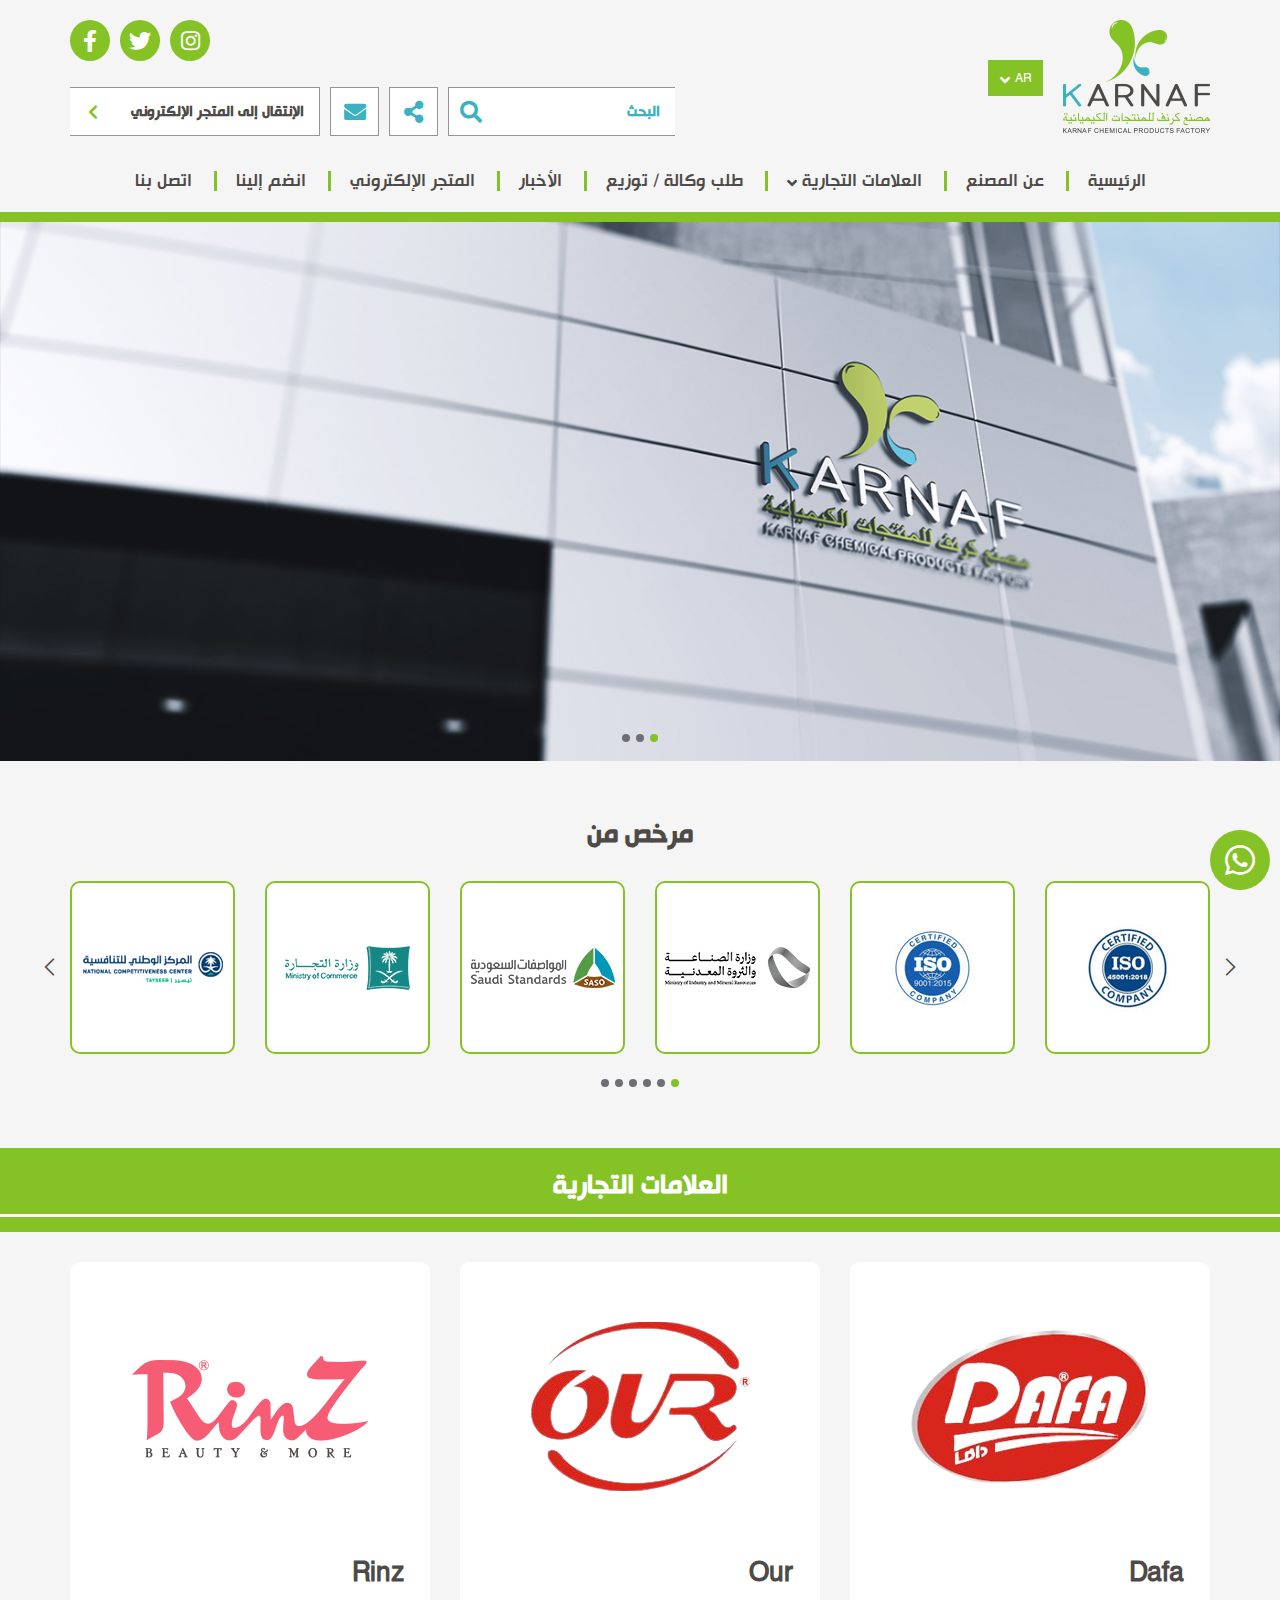
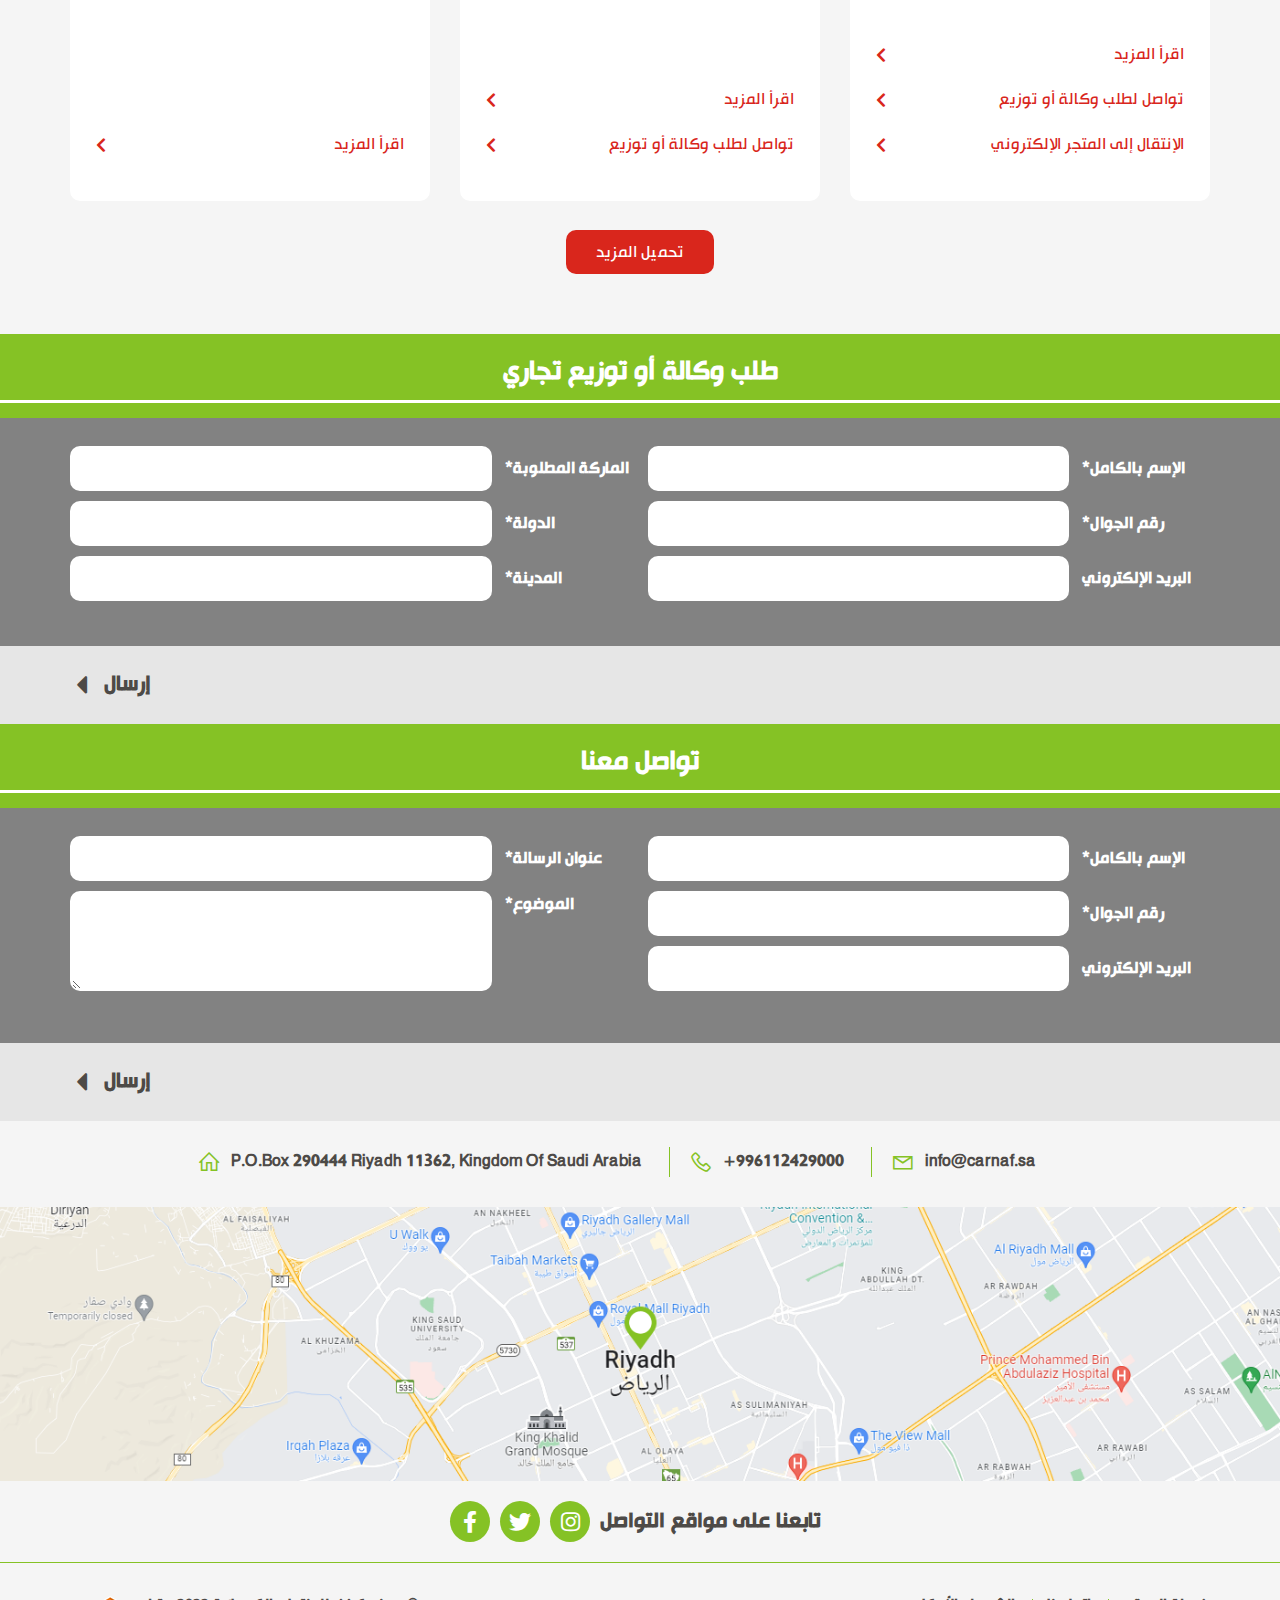
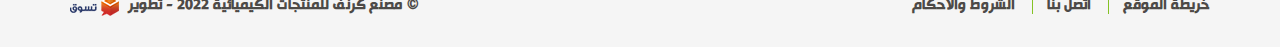
==== index.html @ 53a4bfe2 "edit" ====
<!DOCTYPE html>
<html lang="ar" dir="rtl">
  <head>
    <meta charset="utf-8" />
    <meta http-equiv="X-UA-Compatible" content="IE=edge" />
    <meta name="viewport" content="width=device-width, initial-scale=1" />
    <title>مصنع كرنف للمنتجات الكيميائية</title>
    <link rel="icon" href="images/fav.png" type="image/png" />
    <link rel="stylesheet" href="css/all.min.css" />
    <link rel="stylesheet" href="css/line-awesome.min.css" />
    <link rel="stylesheet" href="css/bootstrap.min.css" />
    <link rel="stylesheet" href="css/bootstrap-rtl.min.css" />
    <link rel="preconnect" href="https://fonts.googleapis.com">
    <link rel="preconnect" href="https://fonts.gstatic.com" crossorigin>
    <link rel="stylesheet" href="css/fontawesome.min.css" />
    <link rel="stylesheet" href="css/solid.css" />
    <link rel="stylesheet" href="css/fonts.css" />
    <link rel="stylesheet" href="css/animate.css" />
    <link rel="stylesheet" href="css/swiper.min.css" />
    <link rel="stylesheet" href="css/style.css" />
  </head>

  <body>
    <!-- preloader -->
    <div class="preloader">
      <div class="progress">
        <div class="progress-bar"></div>
      </div>
    </div>
    <!-- preloader -->
    <!-- whatsapp btn -->
    <button class="whats-btn"><i class="lab la-whatsapp"></i></button>
    <!-- whatsapp btn -->
    <!-- header section -->
    <header>
      <div class="top-header">
        <div class="container">
          <div class="nav-header">
            <div class="logo-lang-section">
              <figure class="img-logo">
                <a href="#"><img src="images/logo.png" class="img-fluid" /></a>
              </figure>
              <div class="lang-section">
                <div class="dropdown">
                  <div class="lang-word chevron-down">
                  
                    <span class="">ar</span>
                  </div>
                  <div class="dropdown-content">
                    <a class="cat-drop" href="index.html">العربيه</a>
                    <a class="cat-drop" href="index-en.html">English</a>
                  </div>
                </div>
              </div>
            </div>
           
            <div class="fixed-logo">
              <figure class="logo-sm">
                <a href="#"
                  ><img src="images/logo.png" class="img-fluid"
                /></a>
              </figure>
              <div class="lang-section">
                <div class="dropdown">
                  <div class="lang-word chevron-down">
                  
                    <span class="">ar</span>
                  </div>
                  <div class="dropdown-content">
                    <a class="cat-drop" href="index.html">العربيه</a>
                    <a class="cat-drop" href="index-en.html">English</a>
                  </div>
                </div>
              </div>
            </div>
          
            <div class="social-search-section">
              <ul class="social-list">
                <li><a href="#"><i class="fab fa-instagram"></i></a></li>
                <li><a href="#"><i class="fab fa-twitter"></i></a></li>
                <li><a href="#"><i class="fab fa-facebook-f"></i></a></li>
              </ul>
              <div class="search-baar">
                <div class="search-section ser-desktop" id="search-icon">
                  <form class="search-form">
                    <input
                      class="search-input"
                      type="text"
                      name=""
                      value=""
                      placeholder= "البحث"
                    />
                    <button class="search-button " >
                      <i class="fas fa-search"></i>
                    </button>
                   
                  </form>
                </div>
                <button class="share-btn">
                  <i class="fas fa-share-alt"></i>
                </button>

                <button class="share-btn">
                  <i class="fas fa-envelope"></i>
                </button>

                <button class="go-store-btn">
                  الإنتقال إلى المتجر الإلكتروني 
                  <i class="fas fa-chevron-left"></i>
                </button>
              </div>
            
            </div>
           
            <div class="navgition">
              <div class="nav-head">
                <div class="lang-section">
                  <div class="dropdown">
                    <div class="lang-word chevron-down">
                    
                      <span class="">ar</span>
                    </div>
                    <div class="dropdown-content">
                      <a class="cat-drop" href="index.html">العربيه</a>
                      <a class="cat-drop" href="index-en.html">English</a>
                    </div>
                  </div>
                </div>
              </div>
              <ul class="big-menu list-unstyled">
                <li>
                  <a href="#"> الرئيسية</a>
                </li>
               
                <li>
                  <a href="#"> عن المصنع</a>
                </li>
                <li class=" slide-menu">
                  
                    <a href="#" class="menu-name cat-anchor chevron-down">
                    العلامات التجارية
                    </a>
                 
                
                 
                    <ul class="cats-div cats-dispaly cats-display-2 list-unstyled">
                     
                      <li class="cat-li has-level-2  slide-menu-3">
                        <a href="#" class="slide-menu-2 cat-anchor fixall ">
                          <span>العناية بالمنزل 
                              <i class="fas fa-chevron-left"></i>
                            </span>
                        </a>

                        <ul class="cats-div  cats-dispaly-3   list-unstyled">
                     
                          <li class="cat-li has-level-2 ">
                            <a href="#" class="cat-anchor fixall">
                              <span>دافا
                                 
                                </span>
                            </a>
                            
                          </li>
                          <li class="cat-li has-level-2 ">
                            <a href="#" class="cat-anchor fixall">
                              <span> أور
                              
                              </span>
                            </a>
                          </li>
                        
                        </ul>





                      </li>
                      <li class="cat-li has-level-2  slide-menu-3">
                        <a href="#" class="slide-menu-2 cat-anchor fixall ">
                          <span>العناية بالجمال
                              <i class="fas fa-chevron-left"></i>
                            </span>
                        </a>

                        <ul class="cats-div  cats-dispaly-3   list-unstyled">
                     
                          <li class="cat-li has-level-2 ">
                            <a href="#" class="cat-anchor fixall">
                              <span>دافا
                                 
                                </span>
                            </a>
                            
                          </li>
                          <li class="cat-li has-level-2 ">
                            <a href="#" class="cat-anchor fixall">
                              <span> أور
                              
                              </span>
                            </a>
                          </li>
                        
                        </ul>





                      </li>
                    
                    </ul>
                 
                  <!-- slidedown-menu -->
                  <div class="cats-dispaly">
                    
                  </div>
                  <!-- slidedown-menu -->
                </li>
                <li>
                  <a href="#"> طلب وكالة / توزيع</a>
                </li>
                <li>
                  <a href="add-review.html"> الأخبار</a>
                </li>
                <li>
                  <a href="#"> المتجر الإلكتروني</a>
                </li>
                <li>
                  <a href="#"> انضم إلينا</a>
                </li>
                <li>
                  <a href="#"> اتصل بنا</a>
                </li>
              </ul>
            </div>
           
         
          <div class="show-icons">
            <a
            role="button"
            type="button"
            title=""
            class="add-to fixed-search"
          >
            <span class="open-search"> </span>
          </a>
           
           
            <a class="menu-bars fixall" id="menu-id" href="#!">
              <div class="hamburger-lines">
                <span class="line line1"></span>
                <span class="line line2"></span>
                <span class="line line3"></span>
              </div>
            </a>

          </div>
        </div>
     
      </div>
      <div class="overlay-box">
        <a role="button" type="button" title="" class="add-to fixed-search">
          <span class="open-search"></span>
        </a>
      </div>
      <div class="header-border">

      </div>
    </header>

    <!-- header section     -->
    <!-- main slider -->
    
    <main class="main-slider">
     
      <div class="swiper-cont">
        <div class="swiper-container">
          <div class="swiper-wrapper">
            <div class="swiper-slide">
              <div class="main">
              
                <figure class="pro-img">
                  <img src="images/main-slider/01.jpg" class="img-fluid" />
                </figure>
               
              </div>
            </div>
            <div class="swiper-slide">
              <div class="main">
                <figure class="pro-img">
                  <img src="images/main-slider/01.jpg" class="img-fluid" />
                </figure>
               
              </div>
            </div>
            <div class="swiper-slide">
              <div class="main">
                <figure class="pro-img">
                  <img src="images/main-slider/01.jpg" class="img-fluid" />
                </figure>
               
              </div>
            </div>
          </div>
          <div class="swiper-pagination"></div>
        </div>
        <div class="swiper-btn-prev swiper-btn">
          <i class="fas fa-chevron-right"></i>
        </div>
        <div class="swiper-btn-next swiper-btn">
          <i class="fas fa-chevron-left"></i>
        </div>
      </div>
    </main>
    <!-- main slider -->
    <!-- section licened -->
    <section class="licened-section">
      <div class="container">
        <div class="licened-cont wow fadeInDown" wow-data-delay="5s">
         
          <h2 class="about-us-head">
           مرخص من
              </h2>

              <div class="licened-slider">
                <div class="swiper-container">
                  <div class="swiper-wrapper">
                    <div class="swiper-slide">
                     <a href="#"> 
                      <div class="licened-block">
                        <figure class="services-figure">
                          <img
                            class="services-img"
                            alt="image1"
                            src="images/licened/01.png"
                            class="img-fluid"
                          />
                        </figure>
                       
                      </div>
                      </a>
                    </div>
                    <div class="swiper-slide">
                      <a href="#"> 
                        <div class="licened-block">
                          <figure class="services-figure">
                            <img
                              class="services-img"
                              alt="image1"
                              src="images/licened/02.png"
                              class="img-fluid"
                            />
                          </figure>
                         
                        </div>
                       </a>
                     </div>
                     <div class="swiper-slide">
                      <a href="#"> 
                        <div class="licened-block">
                          <figure class="services-figure">
                            <img
                              class="services-img"
                              alt="image1"
                              src="images/licened/03.png"
                              class="img-fluid"
                            />
                          </figure>
                         
                        </div>
                       </a>
                     </div>
                     <div class="swiper-slide">
                      <a href="#"> 
                        <div class="licened-block">
                          <figure class="services-figure">
                            <img
                              class="services-img"
                              alt="image1"
                              src="images/licened/04.png"
                              class="img-fluid"
                            />
                          </figure>
                         
                        </div>
                       </a>
                     </div>

                     <div class="swiper-slide">
                      <a href="#"> 
                        <div class="licened-block">
                          <figure class="services-figure">
                            <img
                              class="services-img"
                              alt="image1"
                              src="images/licened/05.png"
                              class="img-fluid"
                            />
                          </figure>
                         
                        </div>
                       </a>
                     </div>

                     <div class="swiper-slide">
                      <a href="#"> 
                        <div class="licened-block">
                          <figure class="services-figure">
                            <img
                              class="services-img"
                              alt="image1"
                              src="images/licened/06.png"
                              class="img-fluid"
                            />
                          </figure>
                         
                        </div>
                       </a>
                     </div>
                
      
                  </div>
                </div>
                <div class="swiper-pagination"></div>
                <div class="swiper-btn-prev swiper-btn">
                  <i class="las la-angle-right"></i>
                </div>
                <div class="swiper-btn-next swiper-btn">
                  <i class="las la-angle-left"></i>
                </div>
              </div>
          
         
   
         
        </div>
      </div>
    </section>
    <!-- section licened -->

    <!-- trade-mark section -->
    <div class="trade-mark-section">
      <div class="title-section">
        <h2>العلامات التجارية</h2>
      </div>
      <div class="trade-mark-cont">
        <div class="container">
          <div class="trade-blocks">
            <div class="trade-block">
              <a href="#">
                <div class="licened-block">
                  <figure class="services-figure">
                    <img
                      class="services-img"
                      alt="image1"
                      src="images/trade-mark/01.png"
                      class="img-fluid"
                    />
                  </figure>
                </div>
                <a href="#" class="trade-mark-title">dafa</a>
               <ul class="trade-mark-links">
                <li><a href="#">اقرأ المزيد  <i class="fas fa-chevron-left"></i></a></li>
                <li><a href="#">تواصل لطلب وكالة أو توزيع <i class="fas fa-chevron-left"></i></a></li>
                <li><a href="#">الإنتقال إلى المتجر الإلكتروني <i class="fas fa-chevron-left"></i></a></li>
               </ul>
              </a>
            </div>

            <div class="trade-block">
              <a href="#">
                <div class="licened-block">
                  <figure class="services-figure">
                    <img
                      class="services-img"
                      alt="image1"
                      src="images/trade-mark/02.png"
                      class="img-fluid"
                    />
                  </figure>
                </div>
                <a href="#" class="trade-mark-title">our</a>
               <ul class="trade-mark-links">
                <li><a href="#">اقرأ المزيد  <i class="fas fa-chevron-left"></i></a></li>
                <li><a href="#">تواصل لطلب وكالة أو توزيع <i class="fas fa-chevron-left"></i></a></li>
               
               </ul>
              </a>
            </div>

            <div class="trade-block">
              <a href="#">
                <div class="licened-block">
                  <figure class="services-figure">
                    <img
                      class="services-img"
                      alt="image1"
                      src="images/trade-mark/03.png"
                      class="img-fluid"
                    />
                  </figure>
                </div>
                <a href="#" class="trade-mark-title">rinz</a>
               <ul class="trade-mark-links">
                <li><a href="#">اقرأ المزيد  <i class="fas fa-chevron-left"></i></a></li>
              
               
               </ul>
              </a>
            </div>


          </div>
          <a href="#" class="load-btn">تحميل المزيد</a>
        </div>
       
      </div>
    </div>

    <!-- trade-mark section -->
    
    <!-- forms-section -->
    <div class="forms-section">
      <div class="title-section">
        <h2>طلب وكالة أو توزيع تجاري</h2>
      </div>
      <div class="form-content">
        <div class="container">
          <div class="form-grid">
            <form class="form">
              <div class="form-record clearfix">
                <div class="col-md-3 col-sm-12">
                  <label class="required">الإسم بالكامل</label>
                </div>
                <div class="col-md-9 col-sm-12">
                  <input type="text">
                </div>
               
               
              </div>
             
              <div class="form-record clearfix">
                <div class="col-md-3 col-sm-12">
                  <label class="required">رقم الجوال</label>
                </div>
                <div class="col-md-9 col-sm-12">
                  <input type="text">
                </div>
               
               
              </div>

              <div class="form-record clearfix">
                <div class="col-md-3 col-sm-12">
                  <label >البريد الإلكتروني</label>
                </div>
                <div class="col-md-9 col-sm-12">
                  <input type="email">
                </div>
               
               
              </div>

            </form>

            <form class="form">
              <div class="form-record clearfix">
                <div class="col-md-3 col-sm-12">
                  <label class="required">الماركة المطلوبة</label>
                </div>
                <div class="col-md-9 col-sm-12">
                  <input type="text">
                </div>
               
               
              </div>
             
              <div class="form-record clearfix">
                <div class="col-md-3 col-sm-12">
                  <label class="required">الدولة</label>
                </div>
                <div class="col-md-9 col-sm-12">
                  <input type="text">
                </div>
               
               
              </div>

              <div class="form-record clearfix">
                <div class="col-md-3 col-sm-12">
                  <label class="required">المدينة</label>
                </div>
                <div class="col-md-9 col-sm-12">
                  <input type="text">
                </div>
               
               
              </div>

            </form>

          </div>
        </div>

      </div>
      <div class="submit">
        <div class="container">
          <div class="submit-wrapper">
            <button class="submit-btn">إرسال <i class="fas fa-caret-left"></i></button>
          </div>
         
        </div>

      </div>

      <div class="title-section">
        <h2>تواصل معنا</h2>
      </div>

      <div class="form-content">
        <div class="container">
          <div class="form-grid">
            <form class="form">
              <div class="form-record clearfix">
                <div class="col-md-3 col-sm-12">
                  <label class="required">الإسم بالكامل</label>
                </div>
                <div class="col-md-9 col-sm-12">
                  <input type="text">
                </div>
               
               
              </div>
             
              <div class="form-record clearfix">
                <div class="col-md-3 col-sm-12">
                  <label class="required">رقم الجوال</label>
                </div>
                <div class="col-md-9 col-sm-12">
                  <input type="text">
                </div>
               
               
              </div>

              <div class="form-record clearfix">
                <div class="col-md-3 col-sm-12">
                  <label >البريد الإلكتروني</label>
                </div>
                <div class="col-md-9 col-sm-12">
                  <input type="email">
                </div>
               
               
              </div>

            </form>

            <form class="form">
              <div class="form-record clearfix">
                <div class="col-md-3 col-sm-12">
                  <label class="required">عنوان الرسالة</label>
                </div>
                <div class="col-md-9 col-sm-12">
                  <input type="text">
                </div>
               
               
              </div>
             
              <div class="form-record clearfix special-record">
                <div class="col-md-3 col-sm-12">
                  <label class="required">الموضوع</label>
                </div>
                <div class="col-md-9 col-sm-12">
                  <textarea></textarea>
                </div>
               
               
              </div>

             

            </form>

          </div>
        </div>

      </div>
      <div class="submit">
        <div class="container">
          <div class="submit-wrapper">
            <button class="submit-btn">إرسال <i class="fas fa-caret-left"></i></button>
          </div>
         
        </div>

      </div>
      
    </div>
   
    <!-- forms-section -->

    <!-- contact-section -->
   <div class="contact-section">
    <div class="container">
     <ul class="contact-list">
      <li><a href="#"><i class="las la-envelope"></i> info@carnaf.sa</a></li>
      <li><a href="#"><i class="las la-phone"></i>+996112429000</a></li>
<li class="home-icon"><i class="las la-home"></i> P.O.Box 290444 Riyadh 11362, Kingdom Of Saudi Arabia</li>
     </ul>
    </div>
   </div>
   <div class="map">
    <figure>
      <img src="images/map.png" alt="map">
    </figure>
   </div>
   <div class="social-div">
    <div class="container">
      <ul class="social-div-list social-list">
        <li>تابعنا على مواقع التواصل</li>
        <li><a href="#"><i class="fab fa-instagram"></i></a></li>
        <li><a href="#"><i class="fab fa-twitter"></i></a></li>
        <li><a href="#"><i class="fab fa-facebook-f"></i></a></li>
      </ul>
    </div>
   </div>
   
   
     <!-- contact-section -->

    

    <!-- footer section -->
   <footer>
    <div class="container">
      <div class="footer-content">
        <ul class="footer-links">
          <li><a href="#">خريطة الموقع</a></li>
          <li><a href="#">اتصل بنا</a></li>
          <li><a href="#">الشروط والأحكام</a></li>
        </ul>
        <span class="copyrights">© مصنع كرنف للمنتجات الكيميائية 2022 - تطوير <a href="#"><img src="images/tasawok-en.png"></a></span>
      </div>
    </div>
   </footer>
    <!-- footer section -->
    <!-- arrow to top -->
    <!-- <a class="arrow-top">
      <i class="las la-arrow-up"></i>
    </a> -->
    <!-- arrow to top -->
    <script src="js/jquery-3.4.1.min.js"></script>
    <script src="js/bootstrap.min.js"></script>
    <script src="js/wow.min.js"></script>
    <script src="js/swiper.min.js"></script>
    <script src="js/script.js"></script>
  </body>
</html>
---- css/line-awesome.min.css ----
.la,.lab,.lad,.lal,.lar,.las{-moz-osx-font-smoothing:grayscale;-webkit-font-smoothing:antialiased;display:inline-block;font-style:normal;font-variant:normal;text-rendering:auto;line-height:1}.la-lg{font-size:1.33333em;line-height:.75em;vertical-align:-.0667em}.la-xs{font-size:.75em}.la-sm{font-size:.875em}.la-1x{font-size:1em}.la-2x{font-size:2em}.la-3x{font-size:3em}.la-4x{font-size:4em}.la-5x{font-size:5em}.la-6x{font-size:6em}.la-7x{font-size:7em}.la-8x{font-size:8em}.la-9x{font-size:9em}.la-10x{font-size:10em}.la-fw{text-align:center;width:1.25em}.la-ul{list-style-type:none;margin-left:2.5em;padding-left:0}.la-ul>li{position:relative}.la-li{left:-2em;position:absolute;text-align:center;width:2em;line-height:inherit}.la-border{border:solid .08em #eee;border-radius:.1em;padding:.2em .25em .15em}.la-pull-left{float:left}.la-pull-right{float:right}.la.la-pull-left,.lab.la-pull-left,.lal.la-pull-left,.lar.la-pull-left,.las.la-pull-left{margin-right:.3em}.la.la-pull-right,.lab.la-pull-right,.lal.la-pull-right,.lar.la-pull-right,.las.la-pull-right{margin-left:.3em}.la-spin{-webkit-animation:la-spin 2s infinite linear;animation:la-spin 2s infinite linear}.la-pulse{-webkit-animation:la-spin 1s infinite steps(8);animation:la-spin 1s infinite steps(8)}@-webkit-keyframes la-spin{0%{-webkit-transform:rotate(0);transform:rotate(0)}100%{-webkit-transform:rotate(360deg);transform:rotate(360deg)}}@keyframes la-spin{0%{-webkit-transform:rotate(0);transform:rotate(0)}100%{-webkit-transform:rotate(360deg);transform:rotate(360deg)}}.la-rotate-90{-webkit-transform:rotate(90deg);transform:rotate(90deg)}.la-rotate-180{-webkit-transform:rotate(180deg);transform:rotate(180deg)}.la-rotate-270{-webkit-transform:rotate(270deg);transform:rotate(270deg)}.la-flip-horizontal{-webkit-transform:scale(-1,1);transform:scale(-1,1)}.la-flip-vertical{-webkit-transform:scale(1,-1);transform:scale(1,-1)}.la-flip-both,.la-flip-horizontal.la-flip-vertical{-webkit-transform:scale(-1,-1);transform:scale(-1,-1)}:root .la-flip-both,:root .la-flip-horizontal,:root .la-flip-vertical,:root .la-rotate-180,:root .la-rotate-270,:root .la-rotate-90{-webkit-filter:none;filter:none}.la-stack{display:inline-block;height:2em;line-height:2em;position:relative;vertical-align:middle;width:2.5em}.la-stack-1x,.la-stack-2x{left:0;position:absolute;text-align:center;width:100%}.la-stack-1x{line-height:inherit}.la-stack-2x{font-size:2em}.la-inverse{color:#fff}.la-500px:before{content:"\f26e"}.la-accessible-icon:before{content:"\f368"}.la-accusoft:before{content:"\f369"}.la-acquisitions-incorporated:before{content:"\f6af"}.la-ad:before{content:"\f641"}.la-address-book:before{content:"\f2b9"}.la-address-card:before{content:"\f2bb"}.la-adjust:before{content:"\f042"}.la-adn:before{content:"\f170"}.la-adobe:before{content:"\f778"}.la-adversal:before{content:"\f36a"}.la-affiliatetheme:before{content:"\f36b"}.la-air-freshener:before{content:"\f5d0"}.la-airbnb:before{content:"\f834"}.la-algolia:before{content:"\f36c"}.la-align-center:before{content:"\f037"}.la-align-justify:before{content:"\f039"}.la-align-left:before{content:"\f036"}.la-align-right:before{content:"\f038"}.la-alipay:before{content:"\f642"}.la-allergies:before{content:"\f461"}.la-amazon:before{content:"\f270"}.la-amazon-pay:before{content:"\f42c"}.la-ambulance:before{content:"\f0f9"}.la-american-sign-language-interpreting:before{content:"\f2a3"}.la-amilia:before{content:"\f36d"}.la-anchor:before{content:"\f13d"}.la-android:before{content:"\f17b"}.la-angellist:before{content:"\f209"}.la-angle-double-down:before{content:"\f103"}.la-angle-double-left:before{content:"\f100"}.la-angle-double-right:before{content:"\f101"}.la-angle-double-up:before{content:"\f102"}.la-angle-down:before{content:"\f107"}.la-angle-left:before{content:"\f104"}.la-angle-right:before{content:"\f105"}.la-angle-up:before{content:"\f106"}.la-angry:before{content:"\f556"}.la-angrycreative:before{content:"\f36e"}.la-angular:before{content:"\f420"}.la-ankh:before{content:"\f644"}.la-app-store:before{content:"\f36f"}.la-app-store-ios:before{content:"\f370"}.la-apper:before{content:"\f371"}.la-apple:before{content:"\f179"}.la-apple-alt:before{content:"\f5d1"}.la-apple-pay:before{content:"\f415"}.la-archive:before{content:"\f187"}.la-archway:before{content:"\f557"}.la-arrow-alt-circle-down:before{content:"\f358"}.la-arrow-alt-circle-left:before{content:"\f359"}.la-arrow-alt-circle-right:before{content:"\f35a"}.la-arrow-alt-circle-up:before{content:"\f35b"}.la-arrow-circle-down:before{content:"\f0ab"}.la-arrow-circle-left:before{content:"\f0a8"}.la-arrow-circle-right:before{content:"\f0a9"}.la-arrow-circle-up:before{content:"\f0aa"}.la-arrow-down:before{content:"\f063"}.la-arrow-left:before{content:"\f060"}.la-arrow-right:before{content:"\f061"}.la-arrow-up:before{content:"\f062"}.la-arrows-alt:before{content:"\f0b2"}.la-arrows-alt-h:before{content:"\f337"}.la-arrows-alt-v:before{content:"\f338"}.la-artstation:before{content:"\f77a"}.la-assistive-listening-systems:before{content:"\f2a2"}.la-asterisk:before{content:"\f069"}.la-asymmetrik:before{content:"\f372"}.la-at:before{content:"\f1fa"}.la-atlas:before{content:"\f558"}.la-atlassian:before{content:"\f77b"}.la-atom:before{content:"\f5d2"}.la-audible:before{content:"\f373"}.la-audio-description:before{content:"\f29e"}.la-autoprefixer:before{content:"\f41c"}.la-avianex:before{content:"\f374"}.la-aviato:before{content:"\f421"}.la-award:before{content:"\f559"}.la-aws:before{content:"\f375"}.la-baby:before{content:"\f77c"}.la-baby-carriage:before{content:"\f77d"}.la-backspace:before{content:"\f55a"}.la-backward:before{content:"\f04a"}.la-bacon:before{content:"\f7e5"}.la-balance-scale:before{content:"\f24e"}.la-balance-scale-left:before{content:"\f515"}.la-balance-scale-right:before{content:"\f516"}.la-ban:before{content:"\f05e"}.la-band-aid:before{content:"\f462"}.la-bandcamp:before{content:"\f2d5"}.la-barcode:before{content:"\f02a"}.la-bars:before{content:"\f0c9"}.la-baseball-ball:before{content:"\f433"}.la-basketball-ball:before{content:"\f434"}.la-bath:before{content:"\f2cd"}.la-battery-empty:before{content:"\f244"}.la-battery-full:before{content:"\f240"}.la-battery-half:before{content:"\f242"}.la-battery-quarter:before{content:"\f243"}.la-battery-three-quarters:before{content:"\f241"}.la-battle-net:before{content:"\f835"}.la-bed:before{content:"\f236"}.la-beer:before{content:"\f0fc"}.la-behance:before{content:"\f1b4"}.la-behance-square:before{content:"\f1b5"}.la-bell:before{content:"\f0f3"}.la-bell-slash:before{content:"\f1f6"}.la-bezier-curve:before{content:"\f55b"}.la-bible:before{content:"\f647"}.la-bicycle:before{content:"\f206"}.la-biking:before{content:"\f84a"}.la-bimobject:before{content:"\f378"}.la-binoculars:before{content:"\f1e5"}.la-biohazard:before{content:"\f780"}.la-birthday-cake:before{content:"\f1fd"}.la-bitbucket:before{content:"\f171"}.la-bitcoin:before{content:"\f379"}.la-bity:before{content:"\f37a"}.la-black-tie:before{content:"\f27e"}.la-blackberry:before{content:"\f37b"}.la-blender:before{content:"\f517"}.la-blender-phone:before{content:"\f6b6"}.la-blind:before{content:"\f29d"}.la-blog:before{content:"\f781"}.la-blogger:before{content:"\f37c"}.la-blogger-b:before{content:"\f37d"}.la-bluetooth:before{content:"\f293"}.la-bluetooth-b:before{content:"\f294"}.la-bold:before{content:"\f032"}.la-bolt:before{content:"\f0e7"}.la-bomb:before{content:"\f1e2"}.la-bone:before{content:"\f5d7"}.la-bong:before{content:"\f55c"}.la-book:before{content:"\f02d"}.la-book-dead:before{content:"\f6b7"}.la-book-medical:before{content:"\f7e6"}.la-book-open:before{content:"\f518"}.la-book-reader:before{content:"\f5da"}.la-bookmark:before{content:"\f02e"}.la-bootstrap:before{content:"\f836"}.la-border-all:before{content:"\f84c"}.la-border-none:before{content:"\f850"}.la-border-style:before{content:"\f853"}.la-bowling-ball:before{content:"\f436"}.la-box:before{content:"\f466"}.la-box-open:before{content:"\f49e"}.la-boxes:before{content:"\f468"}.la-braille:before{content:"\f2a1"}.la-brain:before{content:"\f5dc"}.la-bread-slice:before{content:"\f7ec"}.la-briefcase:before{content:"\f0b1"}.la-briefcase-medical:before{content:"\f469"}.la-broadcast-tower:before{content:"\f519"}.la-broom:before{content:"\f51a"}.la-brush:before{content:"\f55d"}.la-btc:before{content:"\f15a"}.la-buffer:before{content:"\f837"}.la-bug:before{content:"\f188"}.la-building:before{content:"\f1ad"}.la-bullhorn:before{content:"\f0a1"}.la-bullseye:before{content:"\f140"}.la-burn:before{content:"\f46a"}.la-buromobelexperte:before{content:"\f37f"}.la-bus:before{content:"\f207"}.la-bus-alt:before{content:"\f55e"}.la-business-time:before{content:"\f64a"}.la-buy-n-large:before{content:"\f8a6"}.la-buysellads:before{content:"\f20d"}.la-calculator:before{content:"\f1ec"}.la-calendar:before{content:"\f133"}.la-calendar-alt:before{content:"\f073"}.la-calendar-check:before{content:"\f274"}.la-calendar-day:before{content:"\f783"}.la-calendar-minus:before{content:"\f272"}.la-calendar-plus:before{content:"\f271"}.la-calendar-times:before{content:"\f273"}.la-calendar-week:before{content:"\f784"}.la-camera:before{content:"\f030"}.la-camera-retro:before{content:"\f083"}.la-campground:before{content:"\f6bb"}.la-canadian-maple-leaf:before{content:"\f785"}.la-candy-cane:before{content:"\f786"}.la-cannabis:before{content:"\f55f"}.la-capsules:before{content:"\f46b"}.la-car:before{content:"\f1b9"}.la-car-alt:before{content:"\f5de"}.la-car-battery:before{content:"\f5df"}.la-car-crash:before{content:"\f5e1"}.la-car-side:before{content:"\f5e4"}.la-caret-down:before{content:"\f0d7"}.la-caret-left:before{content:"\f0d9"}.la-caret-right:before{content:"\f0da"}.la-caret-square-down:before{content:"\f150"}.la-caret-square-left:before{content:"\f191"}.la-caret-square-right:before{content:"\f152"}.la-caret-square-up:before{content:"\f151"}.la-caret-up:before{content:"\f0d8"}.la-carrot:before{content:"\f787"}.la-cart-arrow-down:before{content:"\f218"}.la-cart-plus:before{content:"\f217"}.la-cash-register:before{content:"\f788"}.la-cat:before{content:"\f6be"}.la-cc-amazon-pay:before{content:"\f42d"}.la-cc-amex:before{content:"\f1f3"}.la-cc-apple-pay:before{content:"\f416"}.la-cc-diners-club:before{content:"\f24c"}.la-cc-discover:before{content:"\f1f2"}.la-cc-jcb:before{content:"\f24b"}.la-cc-mastercard:before{content:"\f1f1"}.la-cc-paypal:before{content:"\f1f4"}.la-cc-stripe:before{content:"\f1f5"}.la-cc-visa:before{content:"\f1f0"}.la-centercode:before{content:"\f380"}.la-centos:before{content:"\f789"}.la-certificate:before{content:"\f0a3"}.la-chair:before{content:"\f6c0"}.la-chalkboard:before{content:"\f51b"}.la-chalkboard-teacher:before{content:"\f51c"}.la-charging-station:before{content:"\f5e7"}.la-chart-area:before{content:"\f1fe"}.la-chart-bar:before{content:"\f080"}.la-chart-line:before{content:"\f201"}.la-chart-pie:before{content:"\f200"}.la-check:before{content:"\f00c"}.la-check-circle:before{content:"\f058"}.la-check-double:before{content:"\f560"}.la-check-square:before{content:"\f14a"}.la-cheese:before{content:"\f7ef"}.la-chess:before{content:"\f439"}.la-chess-bishop:before{content:"\f43a"}.la-chess-board:before{content:"\f43c"}.la-chess-king:before{content:"\f43f"}.la-chess-knight:before{content:"\f441"}.la-chess-pawn:before{content:"\f443"}.la-chess-queen:before{content:"\f445"}.la-chess-rook:before{content:"\f447"}.la-chevron-circle-down:before{content:"\f13a"}.la-chevron-circle-left:before{content:"\f137"}.la-chevron-circle-right:before{content:"\f138"}.la-chevron-circle-up:before{content:"\f139"}.la-chevron-down:before{content:"\f078"}.la-chevron-left:before{content:"\f053"}.la-chevron-right:before{content:"\f054"}.la-chevron-up:before{content:"\f077"}.la-child:before{content:"\f1ae"}.la-chrome:before{content:"\f268"}.la-chromecast:before{content:"\f838"}.la-church:before{content:"\f51d"}.la-circle:before{content:"\f111"}.la-circle-notch:before{content:"\f1ce"}.la-city:before{content:"\f64f"}.la-clinic-medical:before{content:"\f7f2"}.la-clipboard:before{content:"\f328"}.la-clipboard-check:before{content:"\f46c"}.la-clipboard-list:before{content:"\f46d"}.la-clock:before{content:"\f017"}.la-clone:before{content:"\f24d"}.la-closed-captioning:before{content:"\f20a"}.la-cloud:before{content:"\f0c2"}.la-cloud-download-alt:before{content:"\f381"}.la-cloud-meatball:before{content:"\f73b"}.la-cloud-moon:before{content:"\f6c3"}.la-cloud-moon-rain:before{content:"\f73c"}.la-cloud-rain:before{content:"\f73d"}.la-cloud-showers-heavy:before{content:"\f740"}.la-cloud-sun:before{content:"\f6c4"}.la-cloud-sun-rain:before{content:"\f743"}.la-cloud-upload-alt:before{content:"\f382"}.la-cloudscale:before{content:"\f383"}.la-cloudsmith:before{content:"\f384"}.la-cloudversify:before{content:"\f385"}.la-cocktail:before{content:"\f561"}.la-code:before{content:"\f121"}.la-code-branch:before{content:"\f126"}.la-codepen:before{content:"\f1cb"}.la-codiepie:before{content:"\f284"}.la-coffee:before{content:"\f0f4"}.la-cog:before{content:"\f013"}.la-cogs:before{content:"\f085"}.la-coins:before{content:"\f51e"}.la-columns:before{content:"\f0db"}.la-comment:before{content:"\f075"}.la-comment-alt:before{content:"\f27a"}.la-comment-dollar:before{content:"\f651"}.la-comment-dots:before{content:"\f4ad"}.la-comment-medical:before{content:"\f7f5"}.la-comment-slash:before{content:"\f4b3"}.la-comments:before{content:"\f086"}.la-comments-dollar:before{content:"\f653"}.la-compact-disc:before{content:"\f51f"}.la-compass:before{content:"\f14e"}.la-compress:before{content:"\f066"}.la-compress-arrows-alt:before{content:"\f78c"}.la-concierge-bell:before{content:"\f562"}.la-confluence:before{content:"\f78d"}.la-connectdevelop:before{content:"\f20e"}.la-contao:before{content:"\f26d"}.la-cookie:before{content:"\f563"}.la-cookie-bite:before{content:"\f564"}.la-copy:before{content:"\f0c5"}.la-copyright:before{content:"\f1f9"}.la-cotton-bureau:before{content:"\f89e"}.la-couch:before{content:"\f4b8"}.la-cpanel:before{content:"\f388"}.la-creative-commons:before{content:"\f25e"}.la-creative-commons-by:before{content:"\f4e7"}.la-creative-commons-nc:before{content:"\f4e8"}.la-creative-commons-nc-eu:before{content:"\f4e9"}.la-creative-commons-nc-jp:before{content:"\f4ea"}.la-creative-commons-nd:before{content:"\f4eb"}.la-creative-commons-pd:before{content:"\f4ec"}.la-creative-commons-pd-alt:before{content:"\f4ed"}.la-creative-commons-remix:before{content:"\f4ee"}.la-creative-commons-sa:before{content:"\f4ef"}.la-creative-commons-sampling:before{content:"\f4f0"}.la-creative-commons-sampling-plus:before{content:"\f4f1"}.la-creative-commons-share:before{content:"\f4f2"}.la-creative-commons-zero:before{content:"\f4f3"}.la-credit-card:before{content:"\f09d"}.la-critical-role:before{content:"\f6c9"}.la-crop:before{content:"\f125"}.la-crop-alt:before{content:"\f565"}.la-cross:before{content:"\f654"}.la-crosshairs:before{content:"\f05b"}.la-crow:before{content:"\f520"}.la-crown:before{content:"\f521"}.la-crutch:before{content:"\f7f7"}.la-css3:before{content:"\f13c"}.la-css3-alt:before{content:"\f38b"}.la-cube:before{content:"\f1b2"}.la-cubes:before{content:"\f1b3"}.la-cut:before{content:"\f0c4"}.la-cuttlefish:before{content:"\f38c"}.la-d-and-d:before{content:"\f38d"}.la-d-and-d-beyond:before{content:"\f6ca"}.la-dashcube:before{content:"\f210"}.la-database:before{content:"\f1c0"}.la-deaf:before{content:"\f2a4"}.la-delicious:before{content:"\f1a5"}.la-democrat:before{content:"\f747"}.la-deploydog:before{content:"\f38e"}.la-deskpro:before{content:"\f38f"}.la-desktop:before{content:"\f108"}.la-dev:before{content:"\f6cc"}.la-deviantart:before{content:"\f1bd"}.la-dharmachakra:before{content:"\f655"}.la-dhl:before{content:"\f790"}.la-diagnoses:before{content:"\f470"}.la-diaspora:before{content:"\f791"}.la-dice:before{content:"\f522"}.la-dice-d20:before{content:"\f6cf"}.la-dice-d6:before{content:"\f6d1"}.la-dice-five:before{content:"\f523"}.la-dice-four:before{content:"\f524"}.la-dice-one:before{content:"\f525"}.la-dice-six:before{content:"\f526"}.la-dice-three:before{content:"\f527"}.la-dice-two:before{content:"\f528"}.la-digg:before{content:"\f1a6"}.la-digital-ocean:before{content:"\f391"}.la-digital-tachograph:before{content:"\f566"}.la-directions:before{content:"\f5eb"}.la-discord:before{content:"\f392"}.la-discourse:before{content:"\f393"}.la-divide:before{content:"\f529"}.la-dizzy:before{content:"\f567"}.la-dna:before{content:"\f471"}.la-dochub:before{content:"\f394"}.la-docker:before{content:"\f395"}.la-dog:before{content:"\f6d3"}.la-dollar-sign:before{content:"\f155"}.la-dolly:before{content:"\f472"}.la-dolly-flatbed:before{content:"\f474"}.la-donate:before{content:"\f4b9"}.la-door-closed:before{content:"\f52a"}.la-door-open:before{content:"\f52b"}.la-dot-circle:before{content:"\f192"}.la-dove:before{content:"\f4ba"}.la-download:before{content:"\f019"}.la-draft2digital:before{content:"\f396"}.la-drafting-compass:before{content:"\f568"}.la-dragon:before{content:"\f6d5"}.la-draw-polygon:before{content:"\f5ee"}.la-dribbble:before{content:"\f17d"}.la-dribbble-square:before{content:"\f397"}.la-dropbox:before{content:"\f16b"}.la-drum:before{content:"\f569"}.la-drum-steelpan:before{content:"\f56a"}.la-drumstick-bite:before{content:"\f6d7"}.la-drupal:before{content:"\f1a9"}.la-dumbbell:before{content:"\f44b"}.la-dumpster:before{content:"\f793"}.la-dumpster-fire:before{content:"\f794"}.la-dungeon:before{content:"\f6d9"}.la-dyalog:before{content:"\f399"}.la-earlybirds:before{content:"\f39a"}.la-ebay:before{content:"\f4f4"}.la-edge:before{content:"\f282"}.la-edit:before{content:"\f044"}.la-egg:before{content:"\f7fb"}.la-eject:before{content:"\f052"}.la-elementor:before{content:"\f430"}.la-ellipsis-h:before{content:"\f141"}.la-ellipsis-v:before{content:"\f142"}.la-ello:before{content:"\f5f1"}.la-ember:before{content:"\f423"}.la-empire:before{content:"\f1d1"}.la-envelope:before{content:"\f0e0"}.la-envelope-open:before{content:"\f2b6"}.la-envelope-open-text:before{content:"\f658"}.la-envelope-square:before{content:"\f199"}.la-envira:before{content:"\f299"}.la-equals:before{content:"\f52c"}.la-eraser:before{content:"\f12d"}.la-erlang:before{content:"\f39d"}.la-ethereum:before{content:"\f42e"}.la-ethernet:before{content:"\f796"}.la-etsy:before{content:"\f2d7"}.la-euro-sign:before{content:"\f153"}.la-evernote:before{content:"\f839"}.la-exchange-alt:before{content:"\f362"}.la-exclamation:before{content:"\f12a"}.la-exclamation-circle:before{content:"\f06a"}.la-exclamation-triangle:before{content:"\f071"}.la-expand:before{content:"\f065"}.la-expand-arrows-alt:before{content:"\f31e"}.la-expeditedssl:before{content:"\f23e"}.la-external-link-alt:before{content:"\f35d"}.la-external-link-square-alt:before{content:"\f360"}.la-eye:before{content:"\f06e"}.la-eye-dropper:before{content:"\f1fb"}.la-eye-slash:before{content:"\f070"}.la-facebook:before{content:"\f09a"}.la-facebook-f:before{content:"\f39e"}.la-facebook-messenger:before{content:"\f39f"}.la-facebook-square:before{content:"\f082"}.la-fan:before{content:"\f863"}.la-fantasy-flight-games:before{content:"\f6dc"}.la-fast-backward:before{content:"\f049"}.la-fast-forward:before{content:"\f050"}.la-fax:before{content:"\f1ac"}.la-feather:before{content:"\f52d"}.la-feather-alt:before{content:"\f56b"}.la-fedex:before{content:"\f797"}.la-fedora:before{content:"\f798"}.la-female:before{content:"\f182"}.la-fighter-jet:before{content:"\f0fb"}.la-figma:before{content:"\f799"}.la-file:before{content:"\f15b"}.la-file-alt:before{content:"\f15c"}.la-file-archive:before{content:"\f1c6"}.la-file-audio:before{content:"\f1c7"}.la-file-code:before{content:"\f1c9"}.la-file-contract:before{content:"\f56c"}.la-file-csv:before{content:"\f6dd"}.la-file-download:before{content:"\f56d"}.la-file-excel:before{content:"\f1c3"}.la-file-export:before{content:"\f56e"}.la-file-image:before{content:"\f1c5"}.la-file-import:before{content:"\f56f"}.la-file-invoice:before{content:"\f570"}.la-file-invoice-dollar:before{content:"\f571"}.la-file-medical:before{content:"\f477"}.la-file-medical-alt:before{content:"\f478"}.la-file-pdf:before{content:"\f1c1"}.la-file-powerpoint:before{content:"\f1c4"}.la-file-prescription:before{content:"\f572"}.la-file-signature:before{content:"\f573"}.la-file-upload:before{content:"\f574"}.la-file-video:before{content:"\f1c8"}.la-file-word:before{content:"\f1c2"}.la-fill:before{content:"\f575"}.la-fill-drip:before{content:"\f576"}.la-film:before{content:"\f008"}.la-filter:before{content:"\f0b0"}.la-fingerprint:before{content:"\f577"}.la-fire:before{content:"\f06d"}.la-fire-alt:before{content:"\f7e4"}.la-fire-extinguisher:before{content:"\f134"}.la-firefox:before{content:"\f269"}.la-first-aid:before{content:"\f479"}.la-first-order:before{content:"\f2b0"}.la-first-order-alt:before{content:"\f50a"}.la-firstdraft:before{content:"\f3a1"}.la-fish:before{content:"\f578"}.la-fist-raised:before{content:"\f6de"}.la-flag:before{content:"\f024"}.la-flag-checkered:before{content:"\f11e"}.la-flag-usa:before{content:"\f74d"}.la-flask:before{content:"\f0c3"}.la-flickr:before{content:"\f16e"}.la-flipboard:before{content:"\f44d"}.la-flushed:before{content:"\f579"}.la-fly:before{content:"\f417"}.la-folder:before{content:"\f07b"}.la-folder-minus:before{content:"\f65d"}.la-folder-open:before{content:"\f07c"}.la-folder-plus:before{content:"\f65e"}.la-font:before{content:"\f031"}.la-font-awesome:before{content:"\f2b4"}.la-font-awesome-alt:before{content:"\f35c"}.la-font-awesome-flag:before{content:"\f425"}.la-font-awesome-logo-full:before{content:"\f4e6"}.la-fonticons:before{content:"\f280"}.la-fonticons-fi:before{content:"\f3a2"}.la-football-ball:before{content:"\f44e"}.la-fort-awesome:before{content:"\f286"}.la-fort-awesome-alt:before{content:"\f3a3"}.la-forumbee:before{content:"\f211"}.la-forward:before{content:"\f04e"}.la-foursquare:before{content:"\f180"}.la-free-code-camp:before{content:"\f2c5"}.la-freebsd:before{content:"\f3a4"}.la-frog:before{content:"\f52e"}.la-frown:before{content:"\f119"}.la-frown-open:before{content:"\f57a"}.la-fulcrum:before{content:"\f50b"}.la-funnel-dollar:before{content:"\f662"}.la-futbol:before{content:"\f1e3"}.la-galactic-republic:before{content:"\f50c"}.la-galactic-senate:before{content:"\f50d"}.la-gamepad:before{content:"\f11b"}.la-gas-pump:before{content:"\f52f"}.la-gavel:before{content:"\f0e3"}.la-gem:before{content:"\f3a5"}.la-genderless:before{content:"\f22d"}.la-get-pocket:before{content:"\f265"}.la-gg:before{content:"\f260"}.la-gg-circle:before{content:"\f261"}.la-ghost:before{content:"\f6e2"}.la-gift:before{content:"\f06b"}.la-gifts:before{content:"\f79c"}.la-git:before{content:"\f1d3"}.la-git-alt:before{content:"\f841"}.la-git-square:before{content:"\f1d2"}.la-github:before{content:"\f09b"}.la-github-alt:before{content:"\f113"}.la-github-square:before{content:"\f092"}.la-gitkraken:before{content:"\f3a6"}.la-gitlab:before{content:"\f296"}.la-gitter:before{content:"\f426"}.la-glass-cheers:before{content:"\f79f"}.la-glass-martini:before{content:"\f000"}.la-glass-martini-alt:before{content:"\f57b"}.la-glass-whiskey:before{content:"\f7a0"}.la-glasses:before{content:"\f530"}.la-glide:before{content:"\f2a5"}.la-glide-g:before{content:"\f2a6"}.la-globe:before{content:"\f0ac"}.la-globe-africa:before{content:"\f57c"}.la-globe-americas:before{content:"\f57d"}.la-globe-asia:before{content:"\f57e"}.la-globe-europe:before{content:"\f7a2"}.la-gofore:before{content:"\f3a7"}.la-golf-ball:before{content:"\f450"}.la-goodreads:before{content:"\f3a8"}.la-goodreads-g:before{content:"\f3a9"}.la-google:before{content:"\f1a0"}.la-google-drive:before{content:"\f3aa"}.la-google-play:before{content:"\f3ab"}.la-google-plus:before{content:"\f2b3"}.la-google-plus-g:before{content:"\f0d5"}.la-google-plus-square:before{content:"\f0d4"}.la-google-wallet:before{content:"\f1ee"}.la-gopuram:before{content:"\f664"}.la-graduation-cap:before{content:"\f19d"}.la-gratipay:before{content:"\f184"}.la-grav:before{content:"\f2d6"}.la-greater-than:before{content:"\f531"}.la-greater-than-equal:before{content:"\f532"}.la-grimace:before{content:"\f57f"}.la-grin:before{content:"\f580"}.la-grin-alt:before{content:"\f581"}.la-grin-beam:before{content:"\f582"}.la-grin-beam-sweat:before{content:"\f583"}.la-grin-hearts:before{content:"\f584"}.la-grin-squint:before{content:"\f585"}.la-grin-squint-tears:before{content:"\f586"}.la-grin-stars:before{content:"\f587"}.la-grin-tears:before{content:"\f588"}.la-grin-tongue:before{content:"\f589"}.la-grin-tongue-squint:before{content:"\f58a"}.la-grin-tongue-wink:before{content:"\f58b"}.la-grin-wink:before{content:"\f58c"}.la-grip-horizontal:before{content:"\f58d"}.la-grip-lines:before{content:"\f7a4"}.la-grip-lines-vertical:before{content:"\f7a5"}.la-grip-vertical:before{content:"\f58e"}.la-gripfire:before{content:"\f3ac"}.la-grunt:before{content:"\f3ad"}.la-guitar:before{content:"\f7a6"}.la-gulp:before{content:"\f3ae"}.la-h-square:before{content:"\f0fd"}.la-hacker-news:before{content:"\f1d4"}.la-hacker-news-square:before{content:"\f3af"}.la-hackerrank:before{content:"\f5f7"}.la-hamburger:before{content:"\f805"}.la-hammer:before{content:"\f6e3"}.la-hamsa:before{content:"\f665"}.la-hand-holding:before{content:"\f4bd"}.la-hand-holding-heart:before{content:"\f4be"}.la-hand-holding-usd:before{content:"\f4c0"}.la-hand-lizard:before{content:"\f258"}.la-hand-middle-finger:before{content:"\f806"}.la-hand-paper:before{content:"\f256"}.la-hand-peace:before{content:"\f25b"}.la-hand-point-down:before{content:"\f0a7"}.la-hand-point-left:before{content:"\f0a5"}.la-hand-point-right:before{content:"\f0a4"}.la-hand-point-up:before{content:"\f0a6"}.la-hand-pointer:before{content:"\f25a"}.la-hand-rock:before{content:"\f255"}.la-hand-scissors:before{content:"\f257"}.la-hand-spock:before{content:"\f259"}.la-hands:before{content:"\f4c2"}.la-hands-helping:before{content:"\f4c4"}.la-handshake:before{content:"\f2b5"}.la-hanukiah:before{content:"\f6e6"}.la-hard-hat:before{content:"\f807"}.la-hashtag:before{content:"\f292"}.la-hat-cowboy:before{content:"\f8c0"}.la-hat-cowboy-side:before{content:"\f8c1"}.la-hat-wizard:before{content:"\f6e8"}.la-haykal:before{content:"\f666"}.la-hdd:before{content:"\f0a0"}.la-heading:before{content:"\f1dc"}.la-headphones:before{content:"\f025"}.la-headphones-alt:before{content:"\f58f"}.la-headset:before{content:"\f590"}.la-heart:before{content:"\f004"}.la-heart-broken:before{content:"\f7a9"}.la-heartbeat:before{content:"\f21e"}.la-helicopter:before{content:"\f533"}.la-highlighter:before{content:"\f591"}.la-hiking:before{content:"\f6ec"}.la-hippo:before{content:"\f6ed"}.la-hips:before{content:"\f452"}.la-hire-a-helper:before{content:"\f3b0"}.la-history:before{content:"\f1da"}.la-hockey-puck:before{content:"\f453"}.la-holly-berry:before{content:"\f7aa"}.la-home:before{content:"\f015"}.la-hooli:before{content:"\f427"}.la-hornbill:before{content:"\f592"}.la-horse:before{content:"\f6f0"}.la-horse-head:before{content:"\f7ab"}.la-hospital:before{content:"\f0f8"}.la-hospital-alt:before{content:"\f47d"}.la-hospital-symbol:before{content:"\f47e"}.la-hot-tub:before{content:"\f593"}.la-hotdog:before{content:"\f80f"}.la-hotel:before{content:"\f594"}.la-hotjar:before{content:"\f3b1"}.la-hourglass:before{content:"\f254"}.la-hourglass-end:before{content:"\f253"}.la-hourglass-half:before{content:"\f252"}.la-hourglass-start:before{content:"\f251"}.la-house-damage:before{content:"\f6f1"}.la-houzz:before{content:"\f27c"}.la-hryvnia:before{content:"\f6f2"}.la-html5:before{content:"\f13b"}.la-hubspot:before{content:"\f3b2"}.la-i-cursor:before{content:"\f246"}.la-ice-cream:before{content:"\f810"}.la-icicles:before{content:"\f7ad"}.la-icons:before{content:"\f86d"}.la-id-badge:before{content:"\f2c1"}.la-id-card:before{content:"\f2c2"}.la-id-card-alt:before{content:"\f47f"}.la-igloo:before{content:"\f7ae"}.la-image:before{content:"\f03e"}.la-images:before{content:"\f302"}.la-imdb:before{content:"\f2d8"}.la-inbox:before{content:"\f01c"}.la-indent:before{content:"\f03c"}.la-industry:before{content:"\f275"}.la-infinity:before{content:"\f534"}.la-info:before{content:"\f129"}.la-info-circle:before{content:"\f05a"}.la-instagram:before{content:"\f16d"}.la-intercom:before{content:"\f7af"}.la-internet-explorer:before{content:"\f26b"}.la-invision:before{content:"\f7b0"}.la-ioxhost:before{content:"\f208"}.la-italic:before{content:"\f033"}.la-itch-io:before{content:"\f83a"}.la-itunes:before{content:"\f3b4"}.la-itunes-note:before{content:"\f3b5"}.la-java:before{content:"\f4e4"}.la-jedi:before{content:"\f669"}.la-jedi-order:before{content:"\f50e"}.la-jenkins:before{content:"\f3b6"}.la-jira:before{content:"\f7b1"}.la-joget:before{content:"\f3b7"}.la-joint:before{content:"\f595"}.la-joomla:before{content:"\f1aa"}.la-journal-whills:before{content:"\f66a"}.la-js:before{content:"\f3b8"}.la-js-square:before{content:"\f3b9"}.la-jsfiddle:before{content:"\f1cc"}.la-kaaba:before{content:"\f66b"}.la-kaggle:before{content:"\f5fa"}.la-key:before{content:"\f084"}.la-keybase:before{content:"\f4f5"}.la-keyboard:before{content:"\f11c"}.la-keycdn:before{content:"\f3ba"}.la-khanda:before{content:"\f66d"}.la-kickstarter:before{content:"\f3bb"}.la-kickstarter-k:before{content:"\f3bc"}.la-kiss:before{content:"\f596"}.la-kiss-beam:before{content:"\f597"}.la-kiss-wink-heart:before{content:"\f598"}.la-kiwi-bird:before{content:"\f535"}.la-korvue:before{content:"\f42f"}.la-landmark:before{content:"\f66f"}.la-language:before{content:"\f1ab"}.la-laptop:before{content:"\f109"}.la-laptop-code:before{content:"\f5fc"}.la-laptop-medical:before{content:"\f812"}.la-laravel:before{content:"\f3bd"}.la-lastfm:before{content:"\f202"}.la-lastfm-square:before{content:"\f203"}.la-laugh:before{content:"\f599"}.la-laugh-beam:before{content:"\f59a"}.la-laugh-squint:before{content:"\f59b"}.la-laugh-wink:before{content:"\f59c"}.la-layer-group:before{content:"\f5fd"}.la-leaf:before{content:"\f06c"}.la-leanpub:before{content:"\f212"}.la-lemon:before{content:"\f094"}.la-less:before{content:"\f41d"}.la-less-than:before{content:"\f536"}.la-less-than-equal:before{content:"\f537"}.la-level-down-alt:before{content:"\f3be"}.la-level-up-alt:before{content:"\f3bf"}.la-life-ring:before{content:"\f1cd"}.la-lightbulb:before{content:"\f0eb"}.la-line:before{content:"\f3c0"}.la-link:before{content:"\f0c1"}.la-linkedin:before{content:"\f08c"}.la-linkedin-in:before{content:"\f0e1"}.la-linode:before{content:"\f2b8"}.la-linux:before{content:"\f17c"}.la-lira-sign:before{content:"\f195"}.la-list:before{content:"\f03a"}.la-list-alt:before{content:"\f022"}.la-list-ol:before{content:"\f0cb"}.la-list-ul:before{content:"\f0ca"}.la-location-arrow:before{content:"\f124"}.la-lock:before{content:"\f023"}.la-lock-open:before{content:"\f3c1"}.la-long-arrow-alt-down:before{content:"\f309"}.la-long-arrow-alt-left:before{content:"\f30a"}.la-long-arrow-alt-right:before{content:"\f30b"}.la-long-arrow-alt-up:before{content:"\f30c"}.la-low-vision:before{content:"\f2a8"}.la-luggage-cart:before{content:"\f59d"}.la-lyft:before{content:"\f3c3"}.la-magento:before{content:"\f3c4"}.la-magic:before{content:"\f0d0"}.la-magnet:before{content:"\f076"}.la-mail-bulk:before{content:"\f674"}.la-mailchimp:before{content:"\f59e"}.la-male:before{content:"\f183"}.la-mandalorian:before{content:"\f50f"}.la-map:before{content:"\f279"}.la-map-marked:before{content:"\f59f"}.la-map-marked-alt:before{content:"\f5a0"}.la-map-marker:before{content:"\f041"}.la-map-marker-alt:before{content:"\f3c5"}.la-map-pin:before{content:"\f276"}.la-map-signs:before{content:"\f277"}.la-markdown:before{content:"\f60f"}.la-marker:before{content:"\f5a1"}.la-mars:before{content:"\f222"}.la-mars-double:before{content:"\f227"}.la-mars-stroke:before{content:"\f229"}.la-mars-stroke-h:before{content:"\f22b"}.la-mars-stroke-v:before{content:"\f22a"}.la-mask:before{content:"\f6fa"}.la-mastodon:before{content:"\f4f6"}.la-maxcdn:before{content:"\f136"}.la-mdb:before{content:"\f8ca"}.la-medal:before{content:"\f5a2"}.la-medapps:before{content:"\f3c6"}.la-medium:before{content:"\f23a"}.la-medium-m:before{content:"\f3c7"}.la-medkit:before{content:"\f0fa"}.la-medrt:before{content:"\f3c8"}.la-meetup:before{content:"\f2e0"}.la-megaport:before{content:"\f5a3"}.la-meh:before{content:"\f11a"}.la-meh-blank:before{content:"\f5a4"}.la-meh-rolling-eyes:before{content:"\f5a5"}.la-memory:before{content:"\f538"}.la-mendeley:before{content:"\f7b3"}.la-menorah:before{content:"\f676"}.la-mercury:before{content:"\f223"}.la-meteor:before{content:"\f753"}.la-microchip:before{content:"\f2db"}.la-microphone:before{content:"\f130"}.la-microphone-alt:before{content:"\f3c9"}.la-microphone-alt-slash:before{content:"\f539"}.la-microphone-slash:before{content:"\f131"}.la-microscope:before{content:"\f610"}.la-microsoft:before{content:"\f3ca"}.la-minus:before{content:"\f068"}.la-minus-circle:before{content:"\f056"}.la-minus-square:before{content:"\f146"}.la-mitten:before{content:"\f7b5"}.la-mix:before{content:"\f3cb"}.la-mixcloud:before{content:"\f289"}.la-mizuni:before{content:"\f3cc"}.la-mobile:before{content:"\f10b"}.la-mobile-alt:before{content:"\f3cd"}.la-modx:before{content:"\f285"}.la-monero:before{content:"\f3d0"}.la-money-bill:before{content:"\f0d6"}.la-money-bill-alt:before{content:"\f3d1"}.la-money-bill-wave:before{content:"\f53a"}.la-money-bill-wave-alt:before{content:"\f53b"}.la-money-check:before{content:"\f53c"}.la-money-check-alt:before{content:"\f53d"}.la-monument:before{content:"\f5a6"}.la-moon:before{content:"\f186"}.la-mortar-pestle:before{content:"\f5a7"}.la-mosque:before{content:"\f678"}.la-motorcycle:before{content:"\f21c"}.la-mountain:before{content:"\f6fc"}.la-mouse:before{content:"\f8cc"}.la-mouse-pointer:before{content:"\f245"}.la-mug-hot:before{content:"\f7b6"}.la-music:before{content:"\f001"}.la-napster:before{content:"\f3d2"}.la-neos:before{content:"\f612"}.la-network-wired:before{content:"\f6ff"}.la-neuter:before{content:"\f22c"}.la-newspaper:before{content:"\f1ea"}.la-nimblr:before{content:"\f5a8"}.la-node:before{content:"\f419"}.la-node-js:before{content:"\f3d3"}.la-not-equal:before{content:"\f53e"}.la-notes-medical:before{content:"\f481"}.la-npm:before{content:"\f3d4"}.la-ns8:before{content:"\f3d5"}.la-nutritionix:before{content:"\f3d6"}.la-object-group:before{content:"\f247"}.la-object-ungroup:before{content:"\f248"}.la-odnoklassniki:before{content:"\f263"}.la-odnoklassniki-square:before{content:"\f264"}.la-oil-can:before{content:"\f613"}.la-old-republic:before{content:"\f510"}.la-om:before{content:"\f679"}.la-opencart:before{content:"\f23d"}.la-openid:before{content:"\f19b"}.la-opera:before{content:"\f26a"}.la-optin-monster:before{content:"\f23c"}.la-orcid:before{content:"\f8d2"}.la-osi:before{content:"\f41a"}.la-otter:before{content:"\f700"}.la-outdent:before{content:"\f03b"}.la-page4:before{content:"\f3d7"}.la-pagelines:before{content:"\f18c"}.la-pager:before{content:"\f815"}.la-paint-brush:before{content:"\f1fc"}.la-paint-roller:before{content:"\f5aa"}.la-palette:before{content:"\f53f"}.la-palfed:before{content:"\f3d8"}.la-pallet:before{content:"\f482"}.la-paper-plane:before{content:"\f1d8"}.la-paperclip:before{content:"\f0c6"}.la-parachute-box:before{content:"\f4cd"}.la-paragraph:before{content:"\f1dd"}.la-parking:before{content:"\f540"}.la-passport:before{content:"\f5ab"}.la-pastafarianism:before{content:"\f67b"}.la-paste:before{content:"\f0ea"}.la-patreon:before{content:"\f3d9"}.la-pause:before{content:"\f04c"}.la-pause-circle:before{content:"\f28b"}.la-paw:before{content:"\f1b0"}.la-paypal:before{content:"\f1ed"}.la-peace:before{content:"\f67c"}.la-pen:before{content:"\f304"}.la-pen-alt:before{content:"\f305"}.la-pen-fancy:before{content:"\f5ac"}.la-pen-nib:before{content:"\f5ad"}.la-pen-square:before{content:"\f14b"}.la-pencil-alt:before{content:"\f303"}.la-pencil-ruler:before{content:"\f5ae"}.la-penny-arcade:before{content:"\f704"}.la-people-carry:before{content:"\f4ce"}.la-pepper-hot:before{content:"\f816"}.la-percent:before{content:"\f295"}.la-percentage:before{content:"\f541"}.la-periscope:before{content:"\f3da"}.la-person-booth:before{content:"\f756"}.la-phabricator:before{content:"\f3db"}.la-phoenix-framework:before{content:"\f3dc"}.la-phoenix-squadron:before{content:"\f511"}.la-phone:before{content:"\f095"}.la-phone-alt:before{content:"\f879"}.la-phone-slash:before{content:"\f3dd"}.la-phone-square:before{content:"\f098"}.la-phone-square-alt:before{content:"\f87b"}.la-phone-volume:before{content:"\f2a0"}.la-photo-video:before{content:"\f87c"}.la-php:before{content:"\f457"}.la-pied-piper:before{content:"\f2ae"}.la-pied-piper-alt:before{content:"\f1a8"}.la-pied-piper-hat:before{content:"\f4e5"}.la-pied-piper-pp:before{content:"\f1a7"}.la-piggy-bank:before{content:"\f4d3"}.la-pills:before{content:"\f484"}.la-pinterest:before{content:"\f0d2"}.la-pinterest-p:before{content:"\f231"}.la-pinterest-square:before{content:"\f0d3"}.la-pizza-slice:before{content:"\f818"}.la-place-of-worship:before{content:"\f67f"}.la-plane:before{content:"\f072"}.la-plane-arrival:before{content:"\f5af"}.la-plane-departure:before{content:"\f5b0"}.la-play:before{content:"\f04b"}.la-play-circle:before{content:"\f144"}.la-playstation:before{content:"\f3df"}.la-plug:before{content:"\f1e6"}.la-plus:before{content:"\f067"}.la-plus-circle:before{content:"\f055"}.la-plus-square:before{content:"\f0fe"}.la-podcast:before{content:"\f2ce"}.la-poll:before{content:"\f681"}.la-poll-h:before{content:"\f682"}.la-poo:before{content:"\f2fe"}.la-poo-storm:before{content:"\f75a"}.la-poop:before{content:"\f619"}.la-portrait:before{content:"\f3e0"}.la-pound-sign:before{content:"\f154"}.la-power-off:before{content:"\f011"}.la-pray:before{content:"\f683"}.la-praying-hands:before{content:"\f684"}.la-prescription:before{content:"\f5b1"}.la-prescription-bottle:before{content:"\f485"}.la-prescription-bottle-alt:before{content:"\f486"}.la-print:before{content:"\f02f"}.la-procedures:before{content:"\f487"}.la-product-hunt:before{content:"\f288"}.la-project-diagram:before{content:"\f542"}.la-pushed:before{content:"\f3e1"}.la-puzzle-piece:before{content:"\f12e"}.la-python:before{content:"\f3e2"}.la-qq:before{content:"\f1d6"}.la-qrcode:before{content:"\f029"}.la-question:before{content:"\f128"}.la-question-circle:before{content:"\f059"}.la-quidditch:before{content:"\f458"}.la-quinscape:before{content:"\f459"}.la-quora:before{content:"\f2c4"}.la-quote-left:before{content:"\f10d"}.la-quote-right:before{content:"\f10e"}.la-quran:before{content:"\f687"}.la-r-project:before{content:"\f4f7"}.la-radiation:before{content:"\f7b9"}.la-radiation-alt:before{content:"\f7ba"}.la-rainbow:before{content:"\f75b"}.la-random:before{content:"\f074"}.la-raspberry-pi:before{content:"\f7bb"}.la-ravelry:before{content:"\f2d9"}.la-react:before{content:"\f41b"}.la-reacteurope:before{content:"\f75d"}.la-readme:before{content:"\f4d5"}.la-rebel:before{content:"\f1d0"}.la-receipt:before{content:"\f543"}.la-record-vinyl:before{content:"\f8d9"}.la-recycle:before{content:"\f1b8"}.la-red-river:before{content:"\f3e3"}.la-reddit:before{content:"\f1a1"}.la-reddit-alien:before{content:"\f281"}.la-reddit-square:before{content:"\f1a2"}.la-redhat:before{content:"\f7bc"}.la-redo:before{content:"\f01e"}.la-redo-alt:before{content:"\f2f9"}.la-registered:before{content:"\f25d"}.la-remove-format:before{content:"\f87d"}.la-renren:before{content:"\f18b"}.la-reply:before{content:"\f3e5"}.la-reply-all:before{content:"\f122"}.la-replyd:before{content:"\f3e6"}.la-republican:before{content:"\f75e"}.la-researchgate:before{content:"\f4f8"}.la-resolving:before{content:"\f3e7"}.la-restroom:before{content:"\f7bd"}.la-retweet:before{content:"\f079"}.la-rev:before{content:"\f5b2"}.la-ribbon:before{content:"\f4d6"}.la-ring:before{content:"\f70b"}.la-road:before{content:"\f018"}.la-robot:before{content:"\f544"}.la-rocket:before{content:"\f135"}.la-rocketchat:before{content:"\f3e8"}.la-rockrms:before{content:"\f3e9"}.la-route:before{content:"\f4d7"}.la-rss:before{content:"\f09e"}.la-rss-square:before{content:"\f143"}.la-ruble-sign:before{content:"\f158"}.la-ruler:before{content:"\f545"}.la-ruler-combined:before{content:"\f546"}.la-ruler-horizontal:before{content:"\f547"}.la-ruler-vertical:before{content:"\f548"}.la-running:before{content:"\f70c"}.la-rupee-sign:before{content:"\f156"}.la-sad-cry:before{content:"\f5b3"}.la-sad-tear:before{content:"\f5b4"}.la-safari:before{content:"\f267"}.la-salesforce:before{content:"\f83b"}.la-sass:before{content:"\f41e"}.la-satellite:before{content:"\f7bf"}.la-satellite-dish:before{content:"\f7c0"}.la-save:before{content:"\f0c7"}.la-schlix:before{content:"\f3ea"}.la-school:before{content:"\f549"}.la-screwdriver:before{content:"\f54a"}.la-scribd:before{content:"\f28a"}.la-scroll:before{content:"\f70e"}.la-sd-card:before{content:"\f7c2"}.la-search:before{content:"\f002"}.la-search-dollar:before{content:"\f688"}.la-search-location:before{content:"\f689"}.la-search-minus:before{content:"\f010"}.la-search-plus:before{content:"\f00e"}.la-searchengin:before{content:"\f3eb"}.la-seedling:before{content:"\f4d8"}.la-sellcast:before{content:"\f2da"}.la-sellsy:before{content:"\f213"}.la-server:before{content:"\f233"}.la-servicestack:before{content:"\f3ec"}.la-shapes:before{content:"\f61f"}.la-share:before{content:"\f064"}.la-share-alt:before{content:"\f1e0"}.la-share-alt-square:before{content:"\f1e1"}.la-share-square:before{content:"\f14d"}.la-shekel-sign:before{content:"\f20b"}.la-shield-alt:before{content:"\f3ed"}.la-ship:before{content:"\f21a"}.la-shipping-fast:before{content:"\f48b"}.la-shirtsinbulk:before{content:"\f214"}.la-shoe-prints:before{content:"\f54b"}.la-shopping-bag:before{content:"\f290"}.la-shopping-basket:before{content:"\f291"}.la-shopping-cart:before{content:"\f07a"}.la-shopware:before{content:"\f5b5"}.la-shower:before{content:"\f2cc"}.la-shuttle-van:before{content:"\f5b6"}.la-sign:before{content:"\f4d9"}.la-sign-in-alt:before{content:"\f2f6"}.la-sign-language:before{content:"\f2a7"}.la-sign-out-alt:before{content:"\f2f5"}.la-signal:before{content:"\f012"}.la-signature:before{content:"\f5b7"}.la-sim-card:before{content:"\f7c4"}.la-simplybuilt:before{content:"\f215"}.la-sistrix:before{content:"\f3ee"}.la-sitemap:before{content:"\f0e8"}.la-sith:before{content:"\f512"}.la-skating:before{content:"\f7c5"}.la-sketch:before{content:"\f7c6"}.la-skiing:before{content:"\f7c9"}.la-skiing-nordic:before{content:"\f7ca"}.la-skull:before{content:"\f54c"}.la-skull-crossbones:before{content:"\f714"}.la-skyatlas:before{content:"\f216"}.la-skype:before{content:"\f17e"}.la-slack:before{content:"\f198"}.la-slack-hash:before{content:"\f3ef"}.la-slash:before{content:"\f715"}.la-sleigh:before{content:"\f7cc"}.la-sliders-h:before{content:"\f1de"}.la-slideshare:before{content:"\f1e7"}.la-smile:before{content:"\f118"}.la-smile-beam:before{content:"\f5b8"}.la-smile-wink:before{content:"\f4da"}.la-smog:before{content:"\f75f"}.la-smoking:before{content:"\f48d"}.la-smoking-ban:before{content:"\f54d"}.la-sms:before{content:"\f7cd"}.la-snapchat:before{content:"\f2ab"}.la-snapchat-ghost:before{content:"\f2ac"}.la-snapchat-square:before{content:"\f2ad"}.la-snowboarding:before{content:"\f7ce"}.la-snowflake:before{content:"\f2dc"}.la-snowman:before{content:"\f7d0"}.la-snowplow:before{content:"\f7d2"}.la-socks:before{content:"\f696"}.la-solar-panel:before{content:"\f5ba"}.la-sort:before{content:"\f0dc"}.la-sort-alpha-down:before{content:"\f15d"}.la-sort-alpha-down-alt:before{content:"\f881"}.la-sort-alpha-up:before{content:"\f15e"}.la-sort-alpha-up-alt:before{content:"\f882"}.la-sort-amount-down:before{content:"\f160"}.la-sort-amount-down-alt:before{content:"\f884"}.la-sort-amount-up:before{content:"\f161"}.la-sort-amount-up-alt:before{content:"\f885"}.la-sort-down:before{content:"\f0dd"}.la-sort-numeric-down:before{content:"\f162"}.la-sort-numeric-down-alt:before{content:"\f886"}.la-sort-numeric-up:before{content:"\f163"}.la-sort-numeric-up-alt:before{content:"\f887"}.la-sort-up:before{content:"\f0de"}.la-soundcloud:before{content:"\f1be"}.la-sourcetree:before{content:"\f7d3"}.la-spa:before{content:"\f5bb"}.la-space-shuttle:before{content:"\f197"}.la-speakap:before{content:"\f3f3"}.la-speaker-deck:before{content:"\f83c"}.la-spell-check:before{content:"\f891"}.la-spider:before{content:"\f717"}.la-spinner:before{content:"\f110"}.la-splotch:before{content:"\f5bc"}.la-spotify:before{content:"\f1bc"}.la-spray-can:before{content:"\f5bd"}.la-square:before{content:"\f0c8"}.la-square-full:before{content:"\f45c"}.la-square-root-alt:before{content:"\f698"}.la-squarespace:before{content:"\f5be"}.la-stack-exchange:before{content:"\f18d"}.la-stack-overflow:before{content:"\f16c"}.la-stackpath:before{content:"\f842"}.la-stamp:before{content:"\f5bf"}.la-star:before{content:"\f005"}.la-star-and-crescent:before{content:"\f699"}.la-star-half:before{content:"\f089"}.la-star-half-alt:before{content:"\f5c0"}.la-star-of-david:before{content:"\f69a"}.la-star-of-life:before{content:"\f621"}.la-staylinked:before{content:"\f3f5"}.la-steam:before{content:"\f1b6"}.la-steam-square:before{content:"\f1b7"}.la-steam-symbol:before{content:"\f3f6"}.la-step-backward:before{content:"\f048"}.la-step-forward:before{content:"\f051"}.la-stethoscope:before{content:"\f0f1"}.la-sticker-mule:before{content:"\f3f7"}.la-sticky-note:before{content:"\f249"}.la-stop:before{content:"\f04d"}.la-stop-circle:before{content:"\f28d"}.la-stopwatch:before{content:"\f2f2"}.la-store:before{content:"\f54e"}.la-store-alt:before{content:"\f54f"}.la-strava:before{content:"\f428"}.la-stream:before{content:"\f550"}.la-street-view:before{content:"\f21d"}.la-strikethrough:before{content:"\f0cc"}.la-stripe:before{content:"\f429"}.la-stripe-s:before{content:"\f42a"}.la-stroopwafel:before{content:"\f551"}.la-studiovinari:before{content:"\f3f8"}.la-stumbleupon:before{content:"\f1a4"}.la-stumbleupon-circle:before{content:"\f1a3"}.la-subscript:before{content:"\f12c"}.la-subway:before{content:"\f239"}.la-suitcase:before{content:"\f0f2"}.la-suitcase-rolling:before{content:"\f5c1"}.la-sun:before{content:"\f185"}.la-superpowers:before{content:"\f2dd"}.la-superscript:before{content:"\f12b"}.la-supple:before{content:"\f3f9"}.la-surprise:before{content:"\f5c2"}.la-suse:before{content:"\f7d6"}.la-swatchbook:before{content:"\f5c3"}.la-swift:before{content:"\f8e1"}.la-swimmer:before{content:"\f5c4"}.la-swimming-pool:before{content:"\f5c5"}.la-symfony:before{content:"\f83d"}.la-synagogue:before{content:"\f69b"}.la-sync:before{content:"\f021"}.la-sync-alt:before{content:"\f2f1"}.la-syringe:before{content:"\f48e"}.la-table:before{content:"\f0ce"}.la-table-tennis:before{content:"\f45d"}.la-tablet:before{content:"\f10a"}.la-tablet-alt:before{content:"\f3fa"}.la-tablets:before{content:"\f490"}.la-tachometer-alt:before{content:"\f3fd"}.la-tag:before{content:"\f02b"}.la-tags:before{content:"\f02c"}.la-tape:before{content:"\f4db"}.la-tasks:before{content:"\f0ae"}.la-taxi:before{content:"\f1ba"}.la-teamspeak:before{content:"\f4f9"}.la-teeth:before{content:"\f62e"}.la-teeth-open:before{content:"\f62f"}.la-telegram:before{content:"\f2c6"}.la-telegram-plane:before{content:"\f3fe"}.la-temperature-high:before{content:"\f769"}.la-temperature-low:before{content:"\f76b"}.la-tencent-weibo:before{content:"\f1d5"}.la-tenge:before{content:"\f7d7"}.la-terminal:before{content:"\f120"}.la-text-height:before{content:"\f034"}.la-text-width:before{content:"\f035"}.la-th:before{content:"\f00a"}.la-th-large:before{content:"\f009"}.la-th-list:before{content:"\f00b"}.la-the-red-yeti:before{content:"\f69d"}.la-theater-masks:before{content:"\f630"}.la-themeco:before{content:"\f5c6"}.la-themeisle:before{content:"\f2b2"}.la-thermometer:before{content:"\f491"}.la-thermometer-empty:before{content:"\f2cb"}.la-thermometer-full:before{content:"\f2c7"}.la-thermometer-half:before{content:"\f2c9"}.la-thermometer-quarter:before{content:"\f2ca"}.la-thermometer-three-quarters:before{content:"\f2c8"}.la-think-peaks:before{content:"\f731"}.la-thumbs-down:before{content:"\f165"}.la-thumbs-up:before{content:"\f164"}.la-thumbtack:before{content:"\f08d"}.la-ticket-alt:before{content:"\f3ff"}.la-times:before{content:"\f00d"}.la-times-circle:before{content:"\f057"}.la-tint:before{content:"\f043"}.la-tint-slash:before{content:"\f5c7"}.la-tired:before{content:"\f5c8"}.la-toggle-off:before{content:"\f204"}.la-toggle-on:before{content:"\f205"}.la-toilet:before{content:"\f7d8"}.la-toilet-paper:before{content:"\f71e"}.la-toolbox:before{content:"\f552"}.la-tools:before{content:"\f7d9"}.la-tooth:before{content:"\f5c9"}.la-torah:before{content:"\f6a0"}.la-torii-gate:before{content:"\f6a1"}.la-tractor:before{content:"\f722"}.la-trade-federation:before{content:"\f513"}.la-trademark:before{content:"\f25c"}.la-traffic-light:before{content:"\f637"}.la-train:before{content:"\f238"}.la-tram:before{content:"\f7da"}.la-transgender:before{content:"\f224"}.la-transgender-alt:before{content:"\f225"}.la-trash:before{content:"\f1f8"}.la-trash-alt:before{content:"\f2ed"}.la-trash-restore:before{content:"\f829"}.la-trash-restore-alt:before{content:"\f82a"}.la-tree:before{content:"\f1bb"}.la-trello:before{content:"\f181"}.la-tripadvisor:before{content:"\f262"}.la-trophy:before{content:"\f091"}.la-truck:before{content:"\f0d1"}.la-truck-loading:before{content:"\f4de"}.la-truck-monster:before{content:"\f63b"}.la-truck-moving:before{content:"\f4df"}.la-truck-pickup:before{content:"\f63c"}.la-tshirt:before{content:"\f553"}.la-tty:before{content:"\f1e4"}.la-tumblr:before{content:"\f173"}.la-tumblr-square:before{content:"\f174"}.la-tv:before{content:"\f26c"}.la-twitch:before{content:"\f1e8"}.la-twitter:before{content:"\f099"}.la-twitter-square:before{content:"\f081"}.la-typo3:before{content:"\f42b"}.la-uber:before{content:"\f402"}.la-ubuntu:before{content:"\f7df"}.la-uikit:before{content:"\f403"}.la-umbraco:before{content:"\f8e8"}.la-umbrella:before{content:"\f0e9"}.la-umbrella-beach:before{content:"\f5ca"}.la-underline:before{content:"\f0cd"}.la-undo:before{content:"\f0e2"}.la-undo-alt:before{content:"\f2ea"}.la-uniregistry:before{content:"\f404"}.la-universal-access:before{content:"\f29a"}.la-university:before{content:"\f19c"}.la-unlink:before{content:"\f127"}.la-unlock:before{content:"\f09c"}.la-unlock-alt:before{content:"\f13e"}.la-untappd:before{content:"\f405"}.la-upload:before{content:"\f093"}.la-ups:before{content:"\f7e0"}.la-usb:before{content:"\f287"}.la-user:before{content:"\f007"}.la-user-alt:before{content:"\f406"}.la-user-alt-slash:before{content:"\f4fa"}.la-user-astronaut:before{content:"\f4fb"}.la-user-check:before{content:"\f4fc"}.la-user-circle:before{content:"\f2bd"}.la-user-clock:before{content:"\f4fd"}.la-user-cog:before{content:"\f4fe"}.la-user-edit:before{content:"\f4ff"}.la-user-friends:before{content:"\f500"}.la-user-graduate:before{content:"\f501"}.la-user-injured:before{content:"\f728"}.la-user-lock:before{content:"\f502"}.la-user-md:before{content:"\f0f0"}.la-user-minus:before{content:"\f503"}.la-user-ninja:before{content:"\f504"}.la-user-nurse:before{content:"\f82f"}.la-user-plus:before{content:"\f234"}.la-user-secret:before{content:"\f21b"}.la-user-shield:before{content:"\f505"}.la-user-slash:before{content:"\f506"}.la-user-tag:before{content:"\f507"}.la-user-tie:before{content:"\f508"}.la-user-times:before{content:"\f235"}.la-users:before{content:"\f0c0"}.la-users-cog:before{content:"\f509"}.la-usps:before{content:"\f7e1"}.la-ussunnah:before{content:"\f407"}.la-utensil-spoon:before{content:"\f2e5"}.la-utensils:before{content:"\f2e7"}.la-vaadin:before{content:"\f408"}.la-vector-square:before{content:"\f5cb"}.la-venus:before{content:"\f221"}.la-venus-double:before{content:"\f226"}.la-venus-mars:before{content:"\f228"}.la-viacoin:before{content:"\f237"}.la-viadeo:before{content:"\f2a9"}.la-viadeo-square:before{content:"\f2aa"}.la-vial:before{content:"\f492"}.la-vials:before{content:"\f493"}.la-viber:before{content:"\f409"}.la-video:before{content:"\f03d"}.la-video-slash:before{content:"\f4e2"}.la-vihara:before{content:"\f6a7"}.la-vimeo:before{content:"\f40a"}.la-vimeo-square:before{content:"\f194"}.la-vimeo-v:before{content:"\f27d"}.la-vine:before{content:"\f1ca"}.la-vk:before{content:"\f189"}.la-vnv:before{content:"\f40b"}.la-voicemail:before{content:"\f897"}.la-volleyball-ball:before{content:"\f45f"}.la-volume-down:before{content:"\f027"}.la-volume-mute:before{content:"\f6a9"}.la-volume-off:before{content:"\f026"}.la-volume-up:before{content:"\f028"}.la-vote-yea:before{content:"\f772"}.la-vr-cardboard:before{content:"\f729"}.la-vuejs:before{content:"\f41f"}.la-walking:before{content:"\f554"}.la-wallet:before{content:"\f555"}.la-warehouse:before{content:"\f494"}.la-water:before{content:"\f773"}.la-wave-square:before{content:"\f83e"}.la-waze:before{content:"\f83f"}.la-weebly:before{content:"\f5cc"}.la-weibo:before{content:"\f18a"}.la-weight:before{content:"\f496"}.la-weight-hanging:before{content:"\f5cd"}.la-weixin:before{content:"\f1d7"}.la-whatsapp:before{content:"\f232"}.la-whatsapp-square:before{content:"\f40c"}.la-wheelchair:before{content:"\f193"}.la-whmcs:before{content:"\f40d"}.la-wifi:before{content:"\f1eb"}.la-wikipedia-w:before{content:"\f266"}.la-wind:before{content:"\f72e"}.la-window-close:before{content:"\f410"}.la-window-maximize:before{content:"\f2d0"}.la-window-minimize:before{content:"\f2d1"}.la-window-restore:before{content:"\f2d2"}.la-windows:before{content:"\f17a"}.la-wine-bottle:before{content:"\f72f"}.la-wine-glass:before{content:"\f4e3"}.la-wine-glass-alt:before{content:"\f5ce"}.la-wix:before{content:"\f5cf"}.la-wizards-of-the-coast:before{content:"\f730"}.la-wolf-pack-battalion:before{content:"\f514"}.la-won-sign:before{content:"\f159"}.la-wordpress:before{content:"\f19a"}.la-wordpress-simple:before{content:"\f411"}.la-wpbeginner:before{content:"\f297"}.la-wpexplorer:before{content:"\f2de"}.la-wpforms:before{content:"\f298"}.la-wpressr:before{content:"\f3e4"}.la-wrench:before{content:"\f0ad"}.la-x-ray:before{content:"\f497"}.la-xbox:before{content:"\f412"}.la-xing:before{content:"\f168"}.la-xing-square:before{content:"\f169"}.la-y-combinator:before{content:"\f23b"}.la-yahoo:before{content:"\f19e"}.la-yammer:before{content:"\f840"}.la-yandex:before{content:"\f413"}.la-yandex-international:before{content:"\f414"}.la-yarn:before{content:"\f7e3"}.la-yelp:before{content:"\f1e9"}.la-yen-sign:before{content:"\f157"}.la-yin-yang:before{content:"\f6ad"}.la-yoast:before{content:"\f2b1"}.la-youtube:before{content:"\f167"}.la-youtube-square:before{content:"\f431"}.la-zhihu:before{content:"\f63f"}.sr-only{border:0;clip:rect(0,0,0,0);height:1px;margin:-1px;overflow:hidden;padding:0;position:absolute;width:1px}.sr-only-focusable:active,.sr-only-focusable:focus{clip:auto;height:auto;margin:0;overflow:visible;position:static;width:auto}@font-face{font-family:'Line Awesome Brands';font-style:normal;font-weight:400;font-display:auto;src:url(../fonts/la-brands-400.eot);src:url(../fonts/la-brands-400.eot?#iefix) format("embedded-opentype"),url(../fonts/la-brands-400.woff2) format("woff2"),url(../fonts/la-brands-400.woff) format("woff"),url(../fonts/la-brands-400.ttf) format("truetype"),url(../fonts/la-brands-400.svg#lineawesome) format("svg")}.lab{font-family:'Line Awesome Brands'}@font-face{font-family:'Line Awesome Free';font-style:normal;font-weight:400;font-display:auto;src:url(../fonts/la-regular-400.eot);src:url(../fonts/la-regular-400.eot?#iefix) format("embedded-opentype"),url(../fonts/la-regular-400.woff2) format("woff2"),url(../fonts/la-regular-400.woff) format("woff"),url(../fonts/la-regular-400.ttf) format("truetype"),url(../fonts/la-regular-400.svg#lineawesome) format("svg")}.lar{font-family:'Line Awesome Free';font-weight:400}@font-face{font-family:'Line Awesome Free';font-style:normal;font-weight:900;font-display:auto;src:url(../fonts/la-solid-900.eot);src:url(../fonts/la-solid-900.eot?#iefix) format("embedded-opentype"),url(../fonts/la-solid-900.woff2) format("woff2"),url(../fonts/la-solid-900.woff) format("woff"),url(../fonts/la-solid-900.ttf) format("truetype"),url(../fonts/la-solid-900.svg#lineawesome) format("svg")}.la,.las{font-family:'Line Awesome Free';font-weight:900}.la.la-glass:before{content:"\f000"}.la.la-meetup{font-family:'Line Awesome Brands';font-weight:400}.la.la-star-o{font-family:'Line Awesome Free';font-weight:400}.la.la-star-o:before{content:"\f005"}.la.la-remove:before{content:"\f00d"}.la.la-close:before{content:"\f00d"}.la.la-gear:before{content:"\f013"}.la.la-trash-o{font-family:'Line Awesome Free';font-weight:400}.la.la-trash-o:before{content:"\f2ed"}.la.la-file-o{font-family:'Line Awesome Free';font-weight:400}.la.la-file-o:before{content:"\f15b"}.la.la-clock-o{font-family:'Line Awesome Free';font-weight:400}.la.la-clock-o:before{content:"\f017"}.la.la-arrow-circle-o-down{font-family:'Line Awesome Free';font-weight:400}.la.la-arrow-circle-o-down:before{content:"\f358"}.la.la-arrow-circle-o-up{font-family:'Line Awesome Free';font-weight:400}.la.la-arrow-circle-o-up:before{content:"\f35b"}.la.la-play-circle-o{font-family:'Line Awesome Free';font-weight:400}.la.la-play-circle-o:before{content:"\f144"}.la.la-repeat:before{content:"\f01e"}.la.la-rotate-right:before{content:"\f01e"}.la.la-refresh:before{content:"\f021"}.la.la-list-alt{font-family:'Line Awesome Free';font-weight:400}.la.la-dedent:before{content:"\f03b"}.la.la-video-camera:before{content:"\f03d"}.la.la-picture-o{font-family:'Line Awesome Free';font-weight:400}.la.la-picture-o:before{content:"\f03e"}.la.la-photo{font-family:'Line Awesome Free';font-weight:400}.la.la-photo:before{content:"\f03e"}.la.la-image{font-family:'Line Awesome Free';font-weight:400}.la.la-image:before{content:"\f03e"}.la.la-pencil:before{content:"\f303"}.la.la-map-marker:before{content:"\f3c5"}.la.la-pencil-square-o{font-family:'Line Awesome Free';font-weight:400}.la.la-pencil-square-o:before{content:"\f044"}.la.la-share-square-o{font-family:'Line Awesome Free';font-weight:400}.la.la-share-square-o:before{content:"\f14d"}.la.la-check-square-o{font-family:'Line Awesome Free';font-weight:400}.la.la-check-square-o:before{content:"\f14a"}.la.la-arrows:before{content:"\f0b2"}.la.la-times-circle-o{font-family:'Line Awesome Free';font-weight:400}.la.la-times-circle-o:before{content:"\f057"}.la.la-check-circle-o{font-family:'Line Awesome Free';font-weight:400}.la.la-check-circle-o:before{content:"\f058"}.la.la-mail-forward:before{content:"\f064"}.la.la-eye{font-family:'Line Awesome Free';font-weight:400}.la.la-eye-slash{font-family:'Line Awesome Free';font-weight:400}.la.la-warning:before{content:"\f071"}.la.la-calendar:before{content:"\f073"}.la.la-arrows-v:before{content:"\f338"}.la.la-arrows-h:before{content:"\f337"}.la.la-bar-chart{font-family:'Line Awesome Free';font-weight:400}.la.la-bar-chart:before{content:"\f080"}.la.la-bar-chart-o{font-family:'Line Awesome Free';font-weight:400}.la.la-bar-chart-o:before{content:"\f080"}.la.la-twitter-square{font-family:'Line Awesome Brands';font-weight:400}.la.la-facebook-square{font-family:'Line Awesome Brands';font-weight:400}.la.la-gears:before{content:"\f085"}.la.la-thumbs-o-up{font-family:'Line Awesome Free';font-weight:400}.la.la-thumbs-o-up:before{content:"\f164"}.la.la-thumbs-o-down{font-family:'Line Awesome Free';font-weight:400}.la.la-thumbs-o-down:before{content:"\f165"}.la.la-heart-o{font-family:'Line Awesome Free';font-weight:400}.la.la-heart-o:before{content:"\f004"}.la.la-sign-out:before{content:"\f2f5"}.la.la-linkedin-square{font-family:'Line Awesome Brands';font-weight:400}.la.la-linkedin-square:before{content:"\f08c"}.la.la-thumb-tack:before{content:"\f08d"}.la.la-external-link:before{content:"\f35d"}.la.la-sign-in:before{content:"\f2f6"}.la.la-github-square{font-family:'Line Awesome Brands';font-weight:400}.la.la-lemon-o{font-family:'Line Awesome Free';font-weight:400}.la.la-lemon-o:before{content:"\f094"}.la.la-square-o{font-family:'Line Awesome Free';font-weight:400}.la.la-square-o:before{content:"\f0c8"}.la.la-bookmark-o{font-family:'Line Awesome Free';font-weight:400}.la.la-bookmark-o:before{content:"\f02e"}.la.la-twitter{font-family:'Line Awesome Brands';font-weight:400}.la.la-facebook{font-family:'Line Awesome Brands';font-weight:400}.la.la-facebook:before{content:"\f39e"}.la.la-facebook-f{font-family:'Line Awesome Brands';font-weight:400}.la.la-facebook-f:before{content:"\f39e"}.la.la-github{font-family:'Line Awesome Brands';font-weight:400}.la.la-credit-card{font-family:'Line Awesome Free';font-weight:400}.la.la-feed:before{content:"\f09e"}.la.la-hdd-o{font-family:'Line Awesome Free';font-weight:400}.la.la-hdd-o:before{content:"\f0a0"}.la.la-hand-o-right{font-family:'Line Awesome Free';font-weight:400}.la.la-hand-o-right:before{content:"\f0a4"}.la.la-hand-o-left{font-family:'Line Awesome Free';font-weight:400}.la.la-hand-o-left:before{content:"\f0a5"}.la.la-hand-o-up{font-family:'Line Awesome Free';font-weight:400}.la.la-hand-o-up:before{content:"\f0a6"}.la.la-hand-o-down{font-family:'Line Awesome Free';font-weight:400}.la.la-hand-o-down:before{content:"\f0a7"}.la.la-arrows-alt:before{content:"\f31e"}.la.la-group:before{content:"\f0c0"}.la.la-chain:before{content:"\f0c1"}.la.la-scissors:before{content:"\f0c4"}.la.la-files-o{font-family:'Line Awesome Free';font-weight:400}.la.la-files-o:before{content:"\f0c5"}.la.la-floppy-o{font-family:'Line Awesome Free';font-weight:400}.la.la-floppy-o:before{content:"\f0c7"}.la.la-navicon:before{content:"\f0c9"}.la.la-reorder:before{content:"\f0c9"}.la.la-pinterest{font-family:'Line Awesome Brands';font-weight:400}.la.la-pinterest-square{font-family:'Line Awesome Brands';font-weight:400}.la.la-google-plus-square{font-family:'Line Awesome Brands';font-weight:400}.la.la-google-plus{font-family:'Line Awesome Brands';font-weight:400}.la.la-google-plus:before{content:"\f0d5"}.la.la-money{font-family:'Line Awesome Free';font-weight:400}.la.la-money:before{content:"\f3d1"}.la.la-unsorted:before{content:"\f0dc"}.la.la-sort-desc:before{content:"\f0dd"}.la.la-sort-asc:before{content:"\f0de"}.la.la-linkedin{font-family:'Line Awesome Brands';font-weight:400}.la.la-linkedin:before{content:"\f0e1"}.la.la-rotate-left:before{content:"\f0e2"}.la.la-legal:before{content:"\f0e3"}.la.la-tachometer:before{content:"\f3fd"}.la.la-dashboard:before{content:"\f3fd"}.la.la-comment-o{font-family:'Line Awesome Free';font-weight:400}.la.la-comment-o:before{content:"\f075"}.la.la-comments-o{font-family:'Line Awesome Free';font-weight:400}.la.la-comments-o:before{content:"\f086"}.la.la-flash:before{content:"\f0e7"}.la.la-clipboard{font-family:'Line Awesome Free';font-weight:400}.la.la-paste{font-family:'Line Awesome Free';font-weight:400}.la.la-paste:before{content:"\f328"}.la.la-lightbulb-o{font-family:'Line Awesome Free';font-weight:400}.la.la-lightbulb-o:before{content:"\f0eb"}.la.la-exchange:before{content:"\f362"}.la.la-cloud-download:before{content:"\f381"}.la.la-cloud-upload:before{content:"\f382"}.la.la-bell-o{font-family:'Line Awesome Free';font-weight:400}.la.la-bell-o:before{content:"\f0f3"}.la.la-cutlery:before{content:"\f2e7"}.la.la-file-text-o{font-family:'Line Awesome Free';font-weight:400}.la.la-file-text-o:before{content:"\f15c"}.la.la-building-o{font-family:'Line Awesome Free';font-weight:400}.la.la-building-o:before{content:"\f1ad"}.la.la-hospital-o{font-family:'Line Awesome Free';font-weight:400}.la.la-hospital-o:before{content:"\f0f8"}.la.la-tablet:before{content:"\f3fa"}.la.la-mobile:before{content:"\f3cd"}.la.la-mobile-phone:before{content:"\f3cd"}.la.la-circle-o{font-family:'Line Awesome Free';font-weight:400}.la.la-circle-o:before{content:"\f111"}.la.la-mail-reply:before{content:"\f3e5"}.la.la-github-alt{font-family:'Line Awesome Brands';font-weight:400}.la.la-folder-o{font-family:'Line Awesome Free';font-weight:400}.la.la-folder-o:before{content:"\f07b"}.la.la-folder-open-o{font-family:'Line Awesome Free';font-weight:400}.la.la-folder-open-o:before{content:"\f07c"}.la.la-smile-o{font-family:'Line Awesome Free';font-weight:400}.la.la-smile-o:before{content:"\f118"}.la.la-frown-o{font-family:'Line Awesome Free';font-weight:400}.la.la-frown-o:before{content:"\f119"}.la.la-meh-o{font-family:'Line Awesome Free';font-weight:400}.la.la-meh-o:before{content:"\f11a"}.la.la-keyboard-o{font-family:'Line Awesome Free';font-weight:400}.la.la-keyboard-o:before{content:"\f11c"}.la.la-flag-o{font-family:'Line Awesome Free';font-weight:400}.la.la-flag-o:before{content:"\f024"}.la.la-mail-reply-all:before{content:"\f122"}.la.la-star-half-o{font-family:'Line Awesome Free';font-weight:400}.la.la-star-half-o:before{content:"\f089"}.la.la-star-half-empty{font-family:'Line Awesome Free';font-weight:400}.la.la-star-half-empty:before{content:"\f089"}.la.la-star-half-full{font-family:'Line Awesome Free';font-weight:400}.la.la-star-half-full:before{content:"\f089"}.la.la-code-fork:before{content:"\f126"}.la.la-chain-broken:before{content:"\f127"}.la.la-shield:before{content:"\f3ed"}.la.la-calendar-o{font-family:'Line Awesome Free';font-weight:400}.la.la-calendar-o:before{content:"\f133"}.la.la-maxcdn{font-family:'Line Awesome Brands';font-weight:400}.la.la-html5{font-family:'Line Awesome Brands';font-weight:400}.la.la-css3{font-family:'Line Awesome Brands';font-weight:400}.la.la-ticket:before{content:"\f3ff"}.la.la-minus-square-o{font-family:'Line Awesome Free';font-weight:400}.la.la-minus-square-o:before{content:"\f146"}.la.la-level-up:before{content:"\f3bf"}.la.la-level-down:before{content:"\f3be"}.la.la-pencil-square:before{content:"\f14b"}.la.la-external-link-square:before{content:"\f360"}.la.la-compass{font-family:'Line Awesome Free';font-weight:400}.la.la-caret-square-o-down{font-family:'Line Awesome Free';font-weight:400}.la.la-caret-square-o-down:before{content:"\f150"}.la.la-toggle-down{font-family:'Line Awesome Free';font-weight:400}.la.la-toggle-down:before{content:"\f150"}.la.la-caret-square-o-up{font-family:'Line Awesome Free';font-weight:400}.la.la-caret-square-o-up:before{content:"\f151"}.la.la-toggle-up{font-family:'Line Awesome Free';font-weight:400}.la.la-toggle-up:before{content:"\f151"}.la.la-caret-square-o-right{font-family:'Line Awesome Free';font-weight:400}.la.la-caret-square-o-right:before{content:"\f152"}.la.la-toggle-right{font-family:'Line Awesome Free';font-weight:400}.la.la-toggle-right:before{content:"\f152"}.la.la-eur:before{content:"\f153"}.la.la-euro:before{content:"\f153"}.la.la-gbp:before{content:"\f154"}.la.la-usd:before{content:"\f155"}.la.la-dollar:before{content:"\f155"}.la.la-inr:before{content:"\f156"}.la.la-rupee:before{content:"\f156"}.la.la-jpy:before{content:"\f157"}.la.la-cny:before{content:"\f157"}.la.la-rmb:before{content:"\f157"}.la.la-yen:before{content:"\f157"}.la.la-rub:before{content:"\f158"}.la.la-ruble:before{content:"\f158"}.la.la-rouble:before{content:"\f158"}.la.la-krw:before{content:"\f159"}.la.la-won:before{content:"\f159"}.la.la-btc{font-family:'Line Awesome Brands';font-weight:400}.la.la-bitcoin{font-family:'Line Awesome Brands';font-weight:400}.la.la-bitcoin:before{content:"\f15a"}.la.la-file-text:before{content:"\f15c"}.la.la-sort-alpha-asc:before{content:"\f15d"}.la.la-sort-alpha-desc:before{content:"\f881"}.la.la-sort-amount-asc:before{content:"\f160"}.la.la-sort-amount-desc:before{content:"\f884"}.la.la-sort-numeric-asc:before{content:"\f162"}.la.la-sort-numeric-desc:before{content:"\f886"}.la.la-youtube-square{font-family:'Line Awesome Brands';font-weight:400}.la.la-youtube{font-family:'Line Awesome Brands';font-weight:400}.la.la-xing{font-family:'Line Awesome Brands';font-weight:400}.la.la-xing-square{font-family:'Line Awesome Brands';font-weight:400}.la.la-youtube-play{font-family:'Line Awesome Brands';font-weight:400}.la.la-youtube-play:before{content:"\f167"}.la.la-dropbox{font-family:'Line Awesome Brands';font-weight:400}.la.la-stack-overflow{font-family:'Line Awesome Brands';font-weight:400}.la.la-instagram{font-family:'Line Awesome Brands';font-weight:400}.la.la-flickr{font-family:'Line Awesome Brands';font-weight:400}.la.la-adn{font-family:'Line Awesome Brands';font-weight:400}.la.la-bitbucket{font-family:'Line Awesome Brands';font-weight:400}.la.la-bitbucket-square{font-family:'Line Awesome Brands';font-weight:400}.la.la-bitbucket-square:before{content:"\f171"}.la.la-tumblr{font-family:'Line Awesome Brands';font-weight:400}.la.la-tumblr-square{font-family:'Line Awesome Brands';font-weight:400}.la.la-long-arrow-down:before{content:"\f309"}.la.la-long-arrow-up:before{content:"\f30c"}.la.la-long-arrow-left:before{content:"\f30a"}.la.la-long-arrow-right:before{content:"\f30b"}.la.la-apple{font-family:'Line Awesome Brands';font-weight:400}.la.la-windows{font-family:'Line Awesome Brands';font-weight:400}.la.la-android{font-family:'Line Awesome Brands';font-weight:400}.la.la-linux{font-family:'Line Awesome Brands';font-weight:400}.la.la-dribbble{font-family:'Line Awesome Brands';font-weight:400}.la.la-skype{font-family:'Line Awesome Brands';font-weight:400}.la.la-foursquare{font-family:'Line Awesome Brands';font-weight:400}.la.la-trello{font-family:'Line Awesome Brands';font-weight:400}.la.la-gratipay{font-family:'Line Awesome Brands';font-weight:400}.la.la-gittip{font-family:'Line Awesome Brands';font-weight:400}.la.la-gittip:before{content:"\f184"}.la.la-sun-o{font-family:'Line Awesome Free';font-weight:400}.la.la-sun-o:before{content:"\f185"}.la.la-moon-o{font-family:'Line Awesome Free';font-weight:400}.la.la-moon-o:before{content:"\f186"}.la.la-vk{font-family:'Line Awesome Brands';font-weight:400}.la.la-weibo{font-family:'Line Awesome Brands';font-weight:400}.la.la-renren{font-family:'Line Awesome Brands';font-weight:400}.la.la-pagelines{font-family:'Line Awesome Brands';font-weight:400}.la.la-stack-exchange{font-family:'Line Awesome Brands';font-weight:400}.la.la-arrow-circle-o-right{font-family:'Line Awesome Free';font-weight:400}.la.la-arrow-circle-o-right:before{content:"\f35a"}.la.la-arrow-circle-o-left{font-family:'Line Awesome Free';font-weight:400}.la.la-arrow-circle-o-left:before{content:"\f359"}.la.la-caret-square-o-left{font-family:'Line Awesome Free';font-weight:400}.la.la-caret-square-o-left:before{content:"\f191"}.la.la-toggle-left{font-family:'Line Awesome Free';font-weight:400}.la.la-toggle-left:before{content:"\f191"}.la.la-dot-circle-o{font-family:'Line Awesome Free';font-weight:400}.la.la-dot-circle-o:before{content:"\f192"}.la.la-vimeo-square{font-family:'Line Awesome Brands';font-weight:400}.la.la-try:before{content:"\f195"}.la.la-turkish-lira:before{content:"\f195"}.la.la-plus-square-o{font-family:'Line Awesome Free';font-weight:400}.la.la-plus-square-o:before{content:"\f0fe"}.la.la-slack{font-family:'Line Awesome Brands';font-weight:400}.la.la-wordpress{font-family:'Line Awesome Brands';font-weight:400}.la.la-openid{font-family:'Line Awesome Brands';font-weight:400}.la.la-institution:before{content:"\f19c"}.la.la-bank:before{content:"\f19c"}.la.la-mortar-board:before{content:"\f19d"}.la.la-yahoo{font-family:'Line Awesome Brands';font-weight:400}.la.la-google{font-family:'Line Awesome Brands';font-weight:400}.la.la-reddit{font-family:'Line Awesome Brands';font-weight:400}.la.la-reddit-square{font-family:'Line Awesome Brands';font-weight:400}.la.la-stumbleupon-circle{font-family:'Line Awesome Brands';font-weight:400}.la.la-stumbleupon{font-family:'Line Awesome Brands';font-weight:400}.la.la-delicious{font-family:'Line Awesome Brands';font-weight:400}.la.la-digg{font-family:'Line Awesome Brands';font-weight:400}.la.la-pied-piper-pp{font-family:'Line Awesome Brands';font-weight:400}.la.la-pied-piper-alt{font-family:'Line Awesome Brands';font-weight:400}.la.la-drupal{font-family:'Line Awesome Brands';font-weight:400}.la.la-joomla{font-family:'Line Awesome Brands';font-weight:400}.la.la-spoon:before{content:"\f2e5"}.la.la-behance{font-family:'Line Awesome Brands';font-weight:400}.la.la-behance-square{font-family:'Line Awesome Brands';font-weight:400}.la.la-steam{font-family:'Line Awesome Brands';font-weight:400}.la.la-steam-square{font-family:'Line Awesome Brands';font-weight:400}.la.la-automobile:before{content:"\f1b9"}.la.la-cab:before{content:"\f1ba"}.la.la-envelope-o{font-family:'Line Awesome Free';font-weight:400}.la.la-envelope-o:before{content:"\f0e0"}.la.la-deviantart{font-family:'Line Awesome Brands';font-weight:400}.la.la-soundcloud{font-family:'Line Awesome Brands';font-weight:400}.la.la-file-pdf-o{font-family:'Line Awesome Free';font-weight:400}.la.la-file-pdf-o:before{content:"\f1c1"}.la.la-file-word-o{font-family:'Line Awesome Free';font-weight:400}.la.la-file-word-o:before{content:"\f1c2"}.la.la-file-excel-o{font-family:'Line Awesome Free';font-weight:400}.la.la-file-excel-o:before{content:"\f1c3"}.la.la-file-powerpoint-o{font-family:'Line Awesome Free';font-weight:400}.la.la-file-powerpoint-o:before{content:"\f1c4"}.la.la-file-image-o{font-family:'Line Awesome Free';font-weight:400}.la.la-file-image-o:before{content:"\f1c5"}.la.la-file-photo-o{font-family:'Line Awesome Free';font-weight:400}.la.la-file-photo-o:before{content:"\f1c5"}.la.la-file-picture-o{font-family:'Line Awesome Free';font-weight:400}.la.la-file-picture-o:before{content:"\f1c5"}.la.la-file-archive-o{font-family:'Line Awesome Free';font-weight:400}.la.la-file-archive-o:before{content:"\f1c6"}.la.la-file-zip-o{font-family:'Line Awesome Free';font-weight:400}.la.la-file-zip-o:before{content:"\f1c6"}.la.la-file-audio-o{font-family:'Line Awesome Free';font-weight:400}.la.la-file-audio-o:before{content:"\f1c7"}.la.la-file-sound-o{font-family:'Line Awesome Free';font-weight:400}.la.la-file-sound-o:before{content:"\f1c7"}.la.la-file-video-o{font-family:'Line Awesome Free';font-weight:400}.la.la-file-video-o:before{content:"\f1c8"}.la.la-file-movie-o{font-family:'Line Awesome Free';font-weight:400}.la.la-file-movie-o:before{content:"\f1c8"}.la.la-file-code-o{font-family:'Line Awesome Free';font-weight:400}.la.la-file-code-o:before{content:"\f1c9"}.la.la-vine{font-family:'Line Awesome Brands';font-weight:400}.la.la-codepen{font-family:'Line Awesome Brands';font-weight:400}.la.la-jsfiddle{font-family:'Line Awesome Brands';font-weight:400}.la.la-life-ring{font-family:'Line Awesome Free';font-weight:400}.la.la-life-bouy{font-family:'Line Awesome Free';font-weight:400}.la.la-life-bouy:before{content:"\f1cd"}.la.la-life-buoy{font-family:'Line Awesome Free';font-weight:400}.la.la-life-buoy:before{content:"\f1cd"}.la.la-life-saver{font-family:'Line Awesome Free';font-weight:400}.la.la-life-saver:before{content:"\f1cd"}.la.la-support{font-family:'Line Awesome Free';font-weight:400}.la.la-support:before{content:"\f1cd"}.la.la-circle-o-notch:before{content:"\f1ce"}.la.la-rebel{font-family:'Line Awesome Brands';font-weight:400}.la.la-ra{font-family:'Line Awesome Brands';font-weight:400}.la.la-ra:before{content:"\f1d0"}.la.la-resistance{font-family:'Line Awesome Brands';font-weight:400}.la.la-resistance:before{content:"\f1d0"}.la.la-empire{font-family:'Line Awesome Brands';font-weight:400}.la.la-ge{font-family:'Line Awesome Brands';font-weight:400}.la.la-ge:before{content:"\f1d1"}.la.la-git-square{font-family:'Line Awesome Brands';font-weight:400}.la.la-git{font-family:'Line Awesome Brands';font-weight:400}.la.la-hacker-news{font-family:'Line Awesome Brands';font-weight:400}.la.la-y-combinator-square{font-family:'Line Awesome Brands';font-weight:400}.la.la-y-combinator-square:before{content:"\f1d4"}.la.la-yc-square{font-family:'Line Awesome Brands';font-weight:400}.la.la-yc-square:before{content:"\f1d4"}.la.la-tencent-weibo{font-family:'Line Awesome Brands';font-weight:400}.la.la-qq{font-family:'Line Awesome Brands';font-weight:400}.la.la-weixin{font-family:'Line Awesome Brands';font-weight:400}.la.la-wechat{font-family:'Line Awesome Brands';font-weight:400}.la.la-wechat:before{content:"\f1d7"}.la.la-send:before{content:"\f1d8"}.la.la-paper-plane-o{font-family:'Line Awesome Free';font-weight:400}.la.la-paper-plane-o:before{content:"\f1d8"}.la.la-send-o{font-family:'Line Awesome Free';font-weight:400}.la.la-send-o:before{content:"\f1d8"}.la.la-circle-thin{font-family:'Line Awesome Free';font-weight:400}.la.la-circle-thin:before{content:"\f111"}.la.la-header:before{content:"\f1dc"}.la.la-sliders:before{content:"\f1de"}.la.la-futbol-o{font-family:'Line Awesome Free';font-weight:400}.la.la-futbol-o:before{content:"\f1e3"}.la.la-soccer-ball-o{font-family:'Line Awesome Free';font-weight:400}.la.la-soccer-ball-o:before{content:"\f1e3"}.la.la-slideshare{font-family:'Line Awesome Brands';font-weight:400}.la.la-twitch{font-family:'Line Awesome Brands';font-weight:400}.la.la-yelp{font-family:'Line Awesome Brands';font-weight:400}.la.la-newspaper-o{font-family:'Line Awesome Free';font-weight:400}.la.la-newspaper-o:before{content:"\f1ea"}.la.la-paypal{font-family:'Line Awesome Brands';font-weight:400}.la.la-google-wallet{font-family:'Line Awesome Brands';font-weight:400}.la.la-cc-visa{font-family:'Line Awesome Brands';font-weight:400}.la.la-cc-mastercard{font-family:'Line Awesome Brands';font-weight:400}.la.la-cc-discover{font-family:'Line Awesome Brands';font-weight:400}.la.la-cc-amex{font-family:'Line Awesome Brands';font-weight:400}.la.la-cc-paypal{font-family:'Line Awesome Brands';font-weight:400}.la.la-cc-stripe{font-family:'Line Awesome Brands';font-weight:400}.la.la-bell-slash-o{font-family:'Line Awesome Free';font-weight:400}.la.la-bell-slash-o:before{content:"\f1f6"}.la.la-trash:before{content:"\f2ed"}.la.la-copyright{font-family:'Line Awesome Free';font-weight:400}.la.la-eyedropper:before{content:"\f1fb"}.la.la-area-chart:before{content:"\f1fe"}.la.la-pie-chart:before{content:"\f200"}.la.la-line-chart:before{content:"\f201"}.la.la-lastfm{font-family:'Line Awesome Brands';font-weight:400}.la.la-lastfm-square{font-family:'Line Awesome Brands';font-weight:400}.la.la-ioxhost{font-family:'Line Awesome Brands';font-weight:400}.la.la-angellist{font-family:'Line Awesome Brands';font-weight:400}.la.la-cc{font-family:'Line Awesome Free';font-weight:400}.la.la-cc:before{content:"\f20a"}.la.la-ils:before{content:"\f20b"}.la.la-shekel:before{content:"\f20b"}.la.la-sheqel:before{content:"\f20b"}.la.la-meanpath{font-family:'Line Awesome Brands';font-weight:400}.la.la-meanpath:before{content:"\f2b4"}.la.la-buysellads{font-family:'Line Awesome Brands';font-weight:400}.la.la-connectdevelop{font-family:'Line Awesome Brands';font-weight:400}.la.la-dashcube{font-family:'Line Awesome Brands';font-weight:400}.la.la-forumbee{font-family:'Line Awesome Brands';font-weight:400}.la.la-leanpub{font-family:'Line Awesome Brands';font-weight:400}.la.la-sellsy{font-family:'Line Awesome Brands';font-weight:400}.la.la-shirtsinbulk{font-family:'Line Awesome Brands';font-weight:400}.la.la-simplybuilt{font-family:'Line Awesome Brands';font-weight:400}.la.la-skyatlas{font-family:'Line Awesome Brands';font-weight:400}.la.la-diamond{font-family:'Line Awesome Free';font-weight:400}.la.la-diamond:before{content:"\f3a5"}.la.la-intersex:before{content:"\f224"}.la.la-facebook-official{font-family:'Line Awesome Brands';font-weight:400}.la.la-facebook-official:before{content:"\f09a"}.la.la-pinterest-p{font-family:'Line Awesome Brands';font-weight:400}.la.la-whatsapp{font-family:'Line Awesome Brands';font-weight:400}.la.la-hotel:before{content:"\f236"}.la.la-viacoin{font-family:'Line Awesome Brands';font-weight:400}.la.la-medium{font-family:'Line Awesome Brands';font-weight:400}.la.la-y-combinator{font-family:'Line Awesome Brands';font-weight:400}.la.la-yc{font-family:'Line Awesome Brands';font-weight:400}.la.la-yc:before{content:"\f23b"}.la.la-optin-monster{font-family:'Line Awesome Brands';font-weight:400}.la.la-opencart{font-family:'Line Awesome Brands';font-weight:400}.la.la-expeditedssl{font-family:'Line Awesome Brands';font-weight:400}.la.la-battery-4:before{content:"\f240"}.la.la-battery:before{content:"\f240"}.la.la-battery-3:before{content:"\f241"}.la.la-battery-2:before{content:"\f242"}.la.la-battery-1:before{content:"\f243"}.la.la-battery-0:before{content:"\f244"}.la.la-object-group{font-family:'Line Awesome Free';font-weight:400}.la.la-object-ungroup{font-family:'Line Awesome Free';font-weight:400}.la.la-sticky-note-o{font-family:'Line Awesome Free';font-weight:400}.la.la-sticky-note-o:before{content:"\f249"}.la.la-cc-jcb{font-family:'Line Awesome Brands';font-weight:400}.la.la-cc-diners-club{font-family:'Line Awesome Brands';font-weight:400}.la.la-clone{font-family:'Line Awesome Free';font-weight:400}.la.la-hourglass-o{font-family:'Line Awesome Free';font-weight:400}.la.la-hourglass-o:before{content:"\f254"}.la.la-hourglass-1:before{content:"\f251"}.la.la-hourglass-2:before{content:"\f252"}.la.la-hourglass-3:before{content:"\f253"}.la.la-hand-rock-o{font-family:'Line Awesome Free';font-weight:400}.la.la-hand-rock-o:before{content:"\f255"}.la.la-hand-grab-o{font-family:'Line Awesome Free';font-weight:400}.la.la-hand-grab-o:before{content:"\f255"}.la.la-hand-paper-o{font-family:'Line Awesome Free';font-weight:400}.la.la-hand-paper-o:before{content:"\f256"}.la.la-hand-stop-o{font-family:'Line Awesome Free';font-weight:400}.la.la-hand-stop-o:before{content:"\f256"}.la.la-hand-scissors-o{font-family:'Line Awesome Free';font-weight:400}.la.la-hand-scissors-o:before{content:"\f257"}.la.la-hand-lizard-o{font-family:'Line Awesome Free';font-weight:400}.la.la-hand-lizard-o:before{content:"\f258"}.la.la-hand-spock-o{font-family:'Line Awesome Free';font-weight:400}.la.la-hand-spock-o:before{content:"\f259"}.la.la-hand-pointer-o{font-family:'Line Awesome Free';font-weight:400}.la.la-hand-pointer-o:before{content:"\f25a"}.la.la-hand-peace-o{font-family:'Line Awesome Free';font-weight:400}.la.la-hand-peace-o:before{content:"\f25b"}.la.la-registered{font-family:'Line Awesome Free';font-weight:400}.la.la-creative-commons{font-family:'Line Awesome Brands';font-weight:400}.la.la-gg{font-family:'Line Awesome Brands';font-weight:400}.la.la-gg-circle{font-family:'Line Awesome Brands';font-weight:400}.la.la-tripadvisor{font-family:'Line Awesome Brands';font-weight:400}.la.la-odnoklassniki{font-family:'Line Awesome Brands';font-weight:400}.la.la-odnoklassniki-square{font-family:'Line Awesome Brands';font-weight:400}.la.la-get-pocket{font-family:'Line Awesome Brands';font-weight:400}.la.la-wikipedia-w{font-family:'Line Awesome Brands';font-weight:400}.la.la-safari{font-family:'Line Awesome Brands';font-weight:400}.la.la-chrome{font-family:'Line Awesome Brands';font-weight:400}.la.la-firefox{font-family:'Line Awesome Brands';font-weight:400}.la.la-opera{font-family:'Line Awesome Brands';font-weight:400}.la.la-internet-explorer{font-family:'Line Awesome Brands';font-weight:400}.la.la-television:before{content:"\f26c"}.la.la-contao{font-family:'Line Awesome Brands';font-weight:400}.la.la-500px{font-family:'Line Awesome Brands';font-weight:400}.la.la-amazon{font-family:'Line Awesome Brands';font-weight:400}.la.la-calendar-plus-o{font-family:'Line Awesome Free';font-weight:400}.la.la-calendar-plus-o:before{content:"\f271"}.la.la-calendar-minus-o{font-family:'Line Awesome Free';font-weight:400}.la.la-calendar-minus-o:before{content:"\f272"}.la.la-calendar-times-o{font-family:'Line Awesome Free';font-weight:400}.la.la-calendar-times-o:before{content:"\f273"}.la.la-calendar-check-o{font-family:'Line Awesome Free';font-weight:400}.la.la-calendar-check-o:before{content:"\f274"}.la.la-map-o{font-family:'Line Awesome Free';font-weight:400}.la.la-map-o:before{content:"\f279"}.la.la-commenting:before{content:"\f4ad"}.la.la-commenting-o{font-family:'Line Awesome Free';font-weight:400}.la.la-commenting-o:before{content:"\f4ad"}.la.la-houzz{font-family:'Line Awesome Brands';font-weight:400}.la.la-vimeo{font-family:'Line Awesome Brands';font-weight:400}.la.la-vimeo:before{content:"\f27d"}.la.la-black-tie{font-family:'Line Awesome Brands';font-weight:400}.la.la-fonticons{font-family:'Line Awesome Brands';font-weight:400}.la.la-reddit-alien{font-family:'Line Awesome Brands';font-weight:400}.la.la-edge{font-family:'Line Awesome Brands';font-weight:400}.la.la-credit-card-alt:before{content:"\f09d"}.la.la-codiepie{font-family:'Line Awesome Brands';font-weight:400}.la.la-modx{font-family:'Line Awesome Brands';font-weight:400}.la.la-fort-awesome{font-family:'Line Awesome Brands';font-weight:400}.la.la-usb{font-family:'Line Awesome Brands';font-weight:400}.la.la-product-hunt{font-family:'Line Awesome Brands';font-weight:400}.la.la-mixcloud{font-family:'Line Awesome Brands';font-weight:400}.la.la-scribd{font-family:'Line Awesome Brands';font-weight:400}.la.la-pause-circle-o{font-family:'Line Awesome Free';font-weight:400}.la.la-pause-circle-o:before{content:"\f28b"}.la.la-stop-circle-o{font-family:'Line Awesome Free';font-weight:400}.la.la-stop-circle-o:before{content:"\f28d"}.la.la-bluetooth{font-family:'Line Awesome Brands';font-weight:400}.la.la-bluetooth-b{font-family:'Line Awesome Brands';font-weight:400}.la.la-gitlab{font-family:'Line Awesome Brands';font-weight:400}.la.la-wpbeginner{font-family:'Line Awesome Brands';font-weight:400}.la.la-wpforms{font-family:'Line Awesome Brands';font-weight:400}.la.la-envira{font-family:'Line Awesome Brands';font-weight:400}.la.la-wheelchair-alt{font-family:'Line Awesome Brands';font-weight:400}.la.la-wheelchair-alt:before{content:"\f368"}.la.la-question-circle-o{font-family:'Line Awesome Free';font-weight:400}.la.la-question-circle-o:before{content:"\f059"}.la.la-volume-control-phone:before{content:"\f2a0"}.la.la-asl-interpreting:before{content:"\f2a3"}.la.la-deafness:before{content:"\f2a4"}.la.la-hard-of-hearing:before{content:"\f2a4"}.la.la-glide{font-family:'Line Awesome Brands';font-weight:400}.la.la-glide-g{font-family:'Line Awesome Brands';font-weight:400}.la.la-signing:before{content:"\f2a7"}.la.la-viadeo{font-family:'Line Awesome Brands';font-weight:400}.la.la-viadeo-square{font-family:'Line Awesome Brands';font-weight:400}.la.la-snapchat{font-family:'Line Awesome Brands';font-weight:400}.la.la-snapchat-ghost{font-family:'Line Awesome Brands';font-weight:400}.la.la-snapchat-square{font-family:'Line Awesome Brands';font-weight:400}.la.la-pied-piper{font-family:'Line Awesome Brands';font-weight:400}.la.la-first-order{font-family:'Line Awesome Brands';font-weight:400}.la.la-yoast{font-family:'Line Awesome Brands';font-weight:400}.la.la-themeisle{font-family:'Line Awesome Brands';font-weight:400}.la.la-google-plus-official{font-family:'Line Awesome Brands';font-weight:400}.la.la-google-plus-official:before{content:"\f2b3"}.la.la-google-plus-circle{font-family:'Line Awesome Brands';font-weight:400}.la.la-google-plus-circle:before{content:"\f2b3"}.la.la-font-awesome{font-family:'Line Awesome Brands';font-weight:400}.la.la-fa{font-family:'Line Awesome Brands';font-weight:400}.la.la-fa:before{content:"\f2b4"}.la.la-handshake-o{font-family:'Line Awesome Free';font-weight:400}.la.la-handshake-o:before{content:"\f2b5"}.la.la-envelope-open-o{font-family:'Line Awesome Free';font-weight:400}.la.la-envelope-open-o:before{content:"\f2b6"}.la.la-linode{font-family:'Line Awesome Brands';font-weight:400}.la.la-address-book-o{font-family:'Line Awesome Free';font-weight:400}.la.la-address-book-o:before{content:"\f2b9"}.la.la-vcard:before{content:"\f2bb"}.la.la-address-card-o{font-family:'Line Awesome Free';font-weight:400}.la.la-address-card-o:before{content:"\f2bb"}.la.la-vcard-o{font-family:'Line Awesome Free';font-weight:400}.la.la-vcard-o:before{content:"\f2bb"}.la.la-user-circle-o{font-family:'Line Awesome Free';font-weight:400}.la.la-user-circle-o:before{content:"\f2bd"}.la.la-user-o{font-family:'Line Awesome Free';font-weight:400}.la.la-user-o:before{content:"\f007"}.la.la-id-badge{font-family:'Line Awesome Free';font-weight:400}.la.la-drivers-license:before{content:"\f2c2"}.la.la-id-card-o{font-family:'Line Awesome Free';font-weight:400}.la.la-id-card-o:before{content:"\f2c2"}.la.la-drivers-license-o{font-family:'Line Awesome Free';font-weight:400}.la.la-drivers-license-o:before{content:"\f2c2"}.la.la-quora{font-family:'Line Awesome Brands';font-weight:400}.la.la-free-code-camp{font-family:'Line Awesome Brands';font-weight:400}.la.la-telegram{font-family:'Line Awesome Brands';font-weight:400}.la.la-thermometer-4:before{content:"\f2c7"}.la.la-thermometer:before{content:"\f2c7"}.la.la-thermometer-3:before{content:"\f2c8"}.la.la-thermometer-2:before{content:"\f2c9"}.la.la-thermometer-1:before{content:"\f2ca"}.la.la-thermometer-0:before{content:"\f2cb"}.la.la-bathtub:before{content:"\f2cd"}.la.la-s15:before{content:"\f2cd"}.la.la-window-maximize{font-family:'Line Awesome Free';font-weight:400}.la.la-window-restore{font-family:'Line Awesome Free';font-weight:400}.la.la-times-rectangle:before{content:"\f410"}.la.la-window-close-o{font-family:'Line Awesome Free';font-weight:400}.la.la-window-close-o:before{content:"\f410"}.la.la-times-rectangle-o{font-family:'Line Awesome Free';font-weight:400}.la.la-times-rectangle-o:before{content:"\f410"}.la.la-bandcamp{font-family:'Line Awesome Brands';font-weight:400}.la.la-grav{font-family:'Line Awesome Brands';font-weight:400}.la.la-etsy{font-family:'Line Awesome Brands';font-weight:400}.la.la-imdb{font-family:'Line Awesome Brands';font-weight:400}.la.la-ravelry{font-family:'Line Awesome Brands';font-weight:400}.la.la-eercast{font-family:'Line Awesome Brands';font-weight:400}.la.la-eercast:before{content:"\f2da"}.la.la-snowflake-o{font-family:'Line Awesome Free';font-weight:400}.la.la-snowflake-o:before{content:"\f2dc"}.la.la-superpowers{font-family:'Line Awesome Brands';font-weight:400}.la.la-wpexplorer{font-family:'Line Awesome Brands';font-weight:400}.la.la-spotify{font-family:'Line Awesome Brands';font-weight:400}
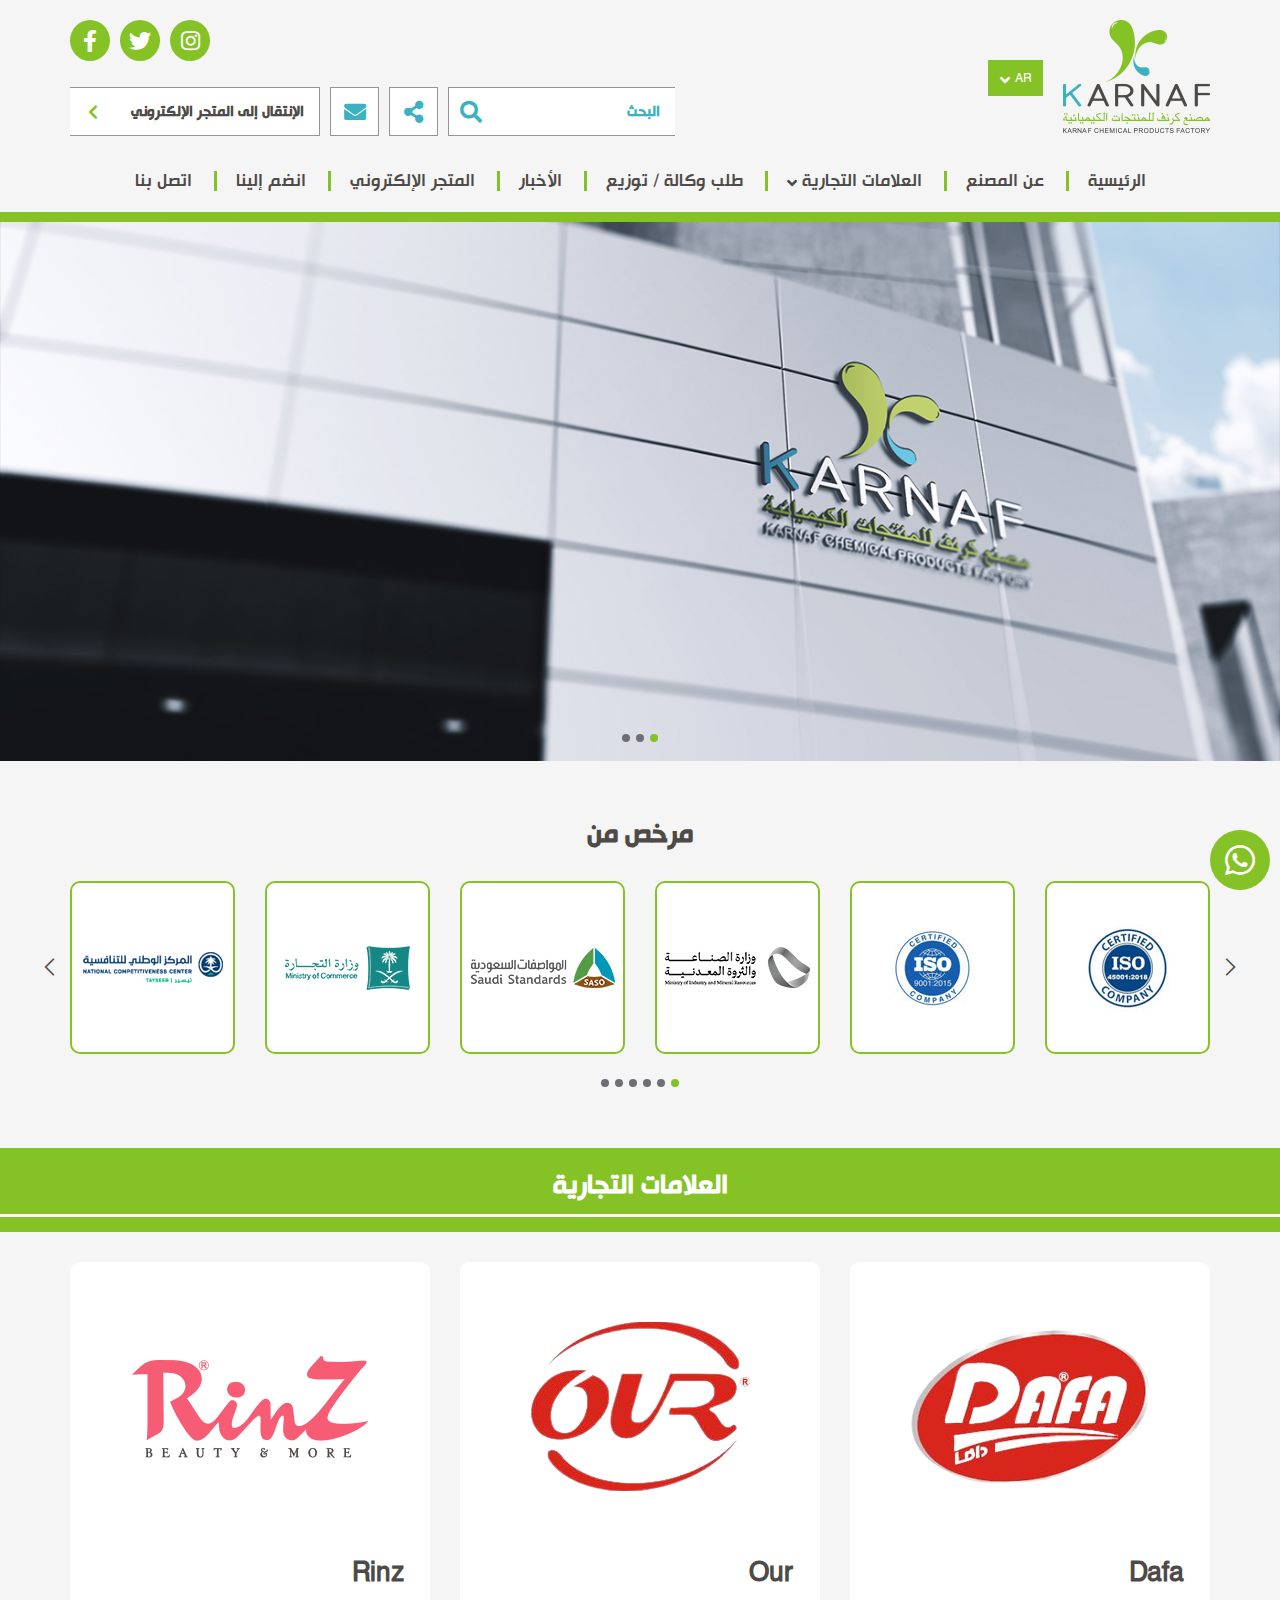
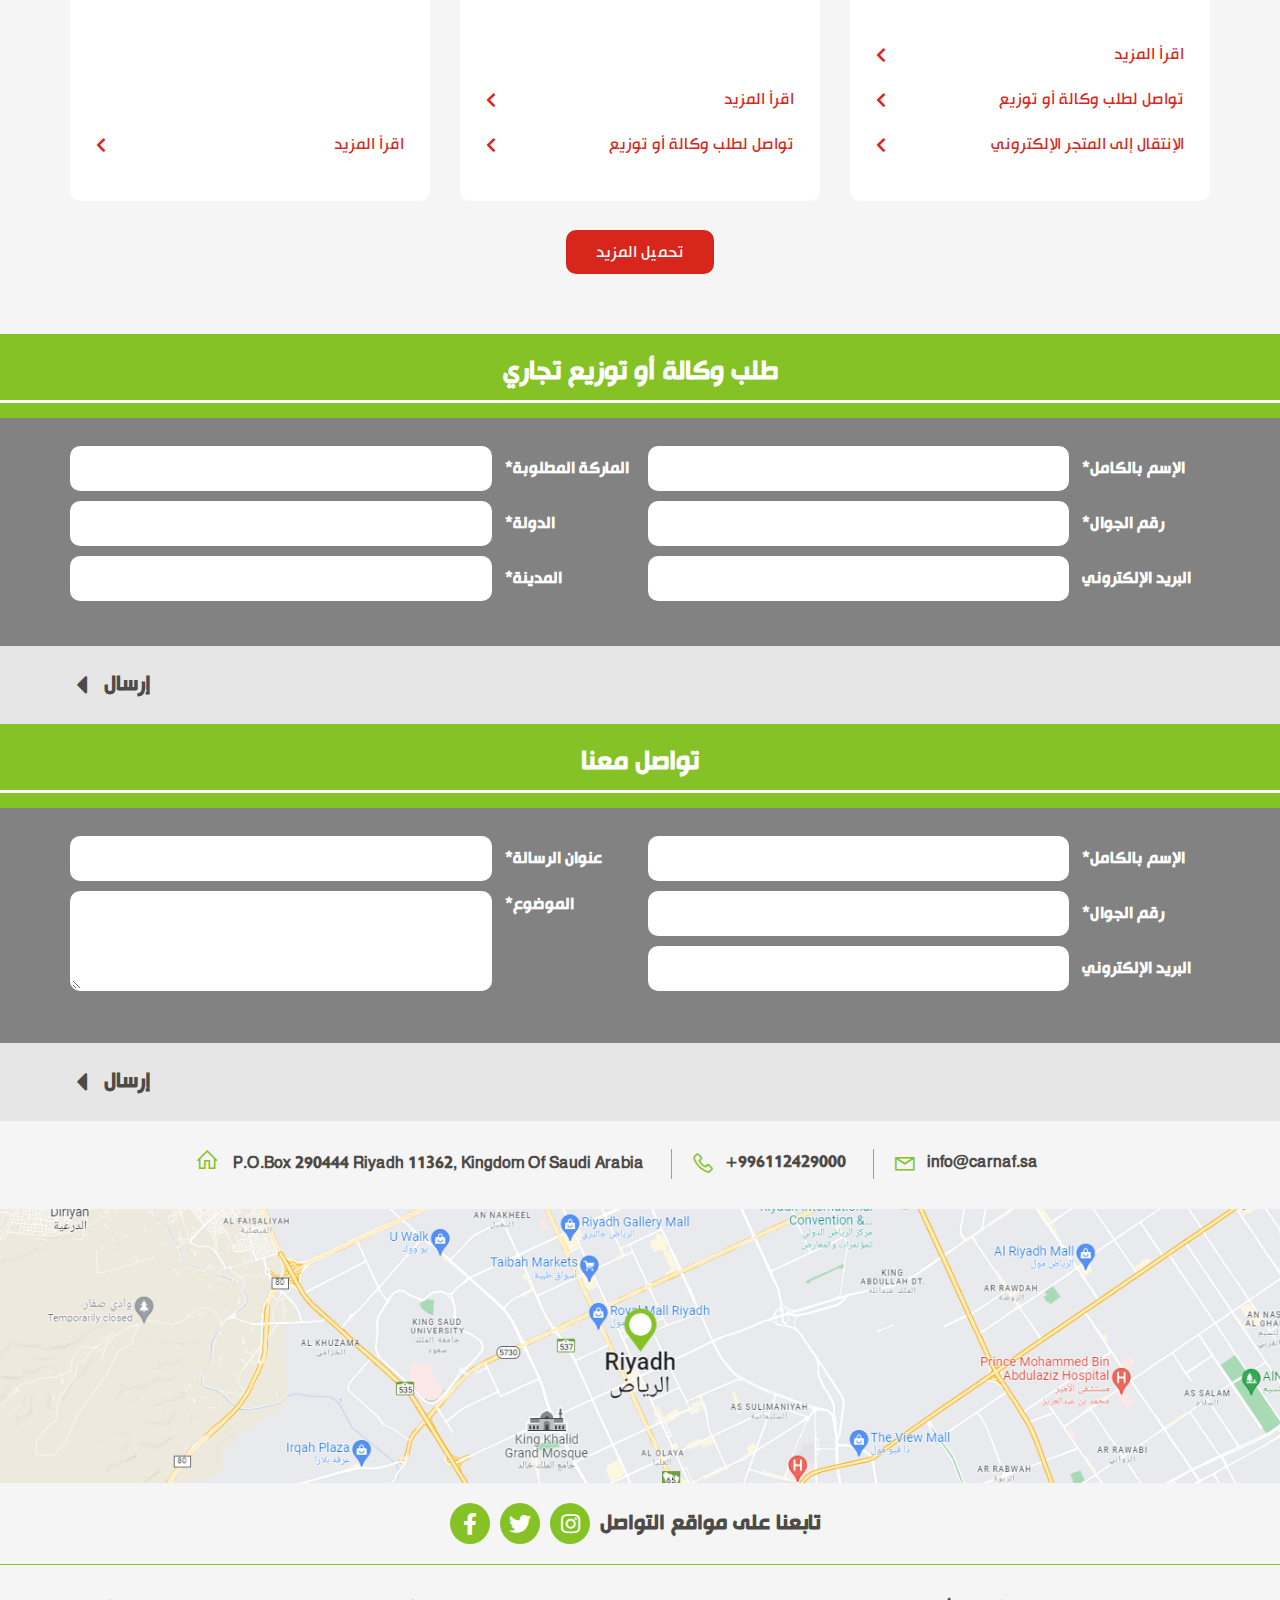
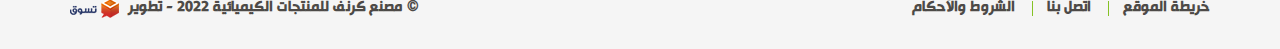
==== commit d057e18b: "edit" ====
--- a/index.html
+++ b/index.html
@@ -133,7 +133,7 @@
                 </li>
                
                 <li>
-                  <a href="#"> عن المصنع</a>
+                  <a href="about.html"> عن المصنع</a>
                 </li>
                 <li class=" slide-menu">
                   
--- a/css/style.css
+++ b/css/style.css
@@ -6,6 +6,7 @@
   overflow-x: hidden;
 padding-top: 218px;
 position: relative;
+background-color: var(--main-color);
 }
 
 @media (max-width: 991px) {
@@ -1688,7 +1689,7 @@
   text-transform: capitalize;
   font-size: 18px;
   font-weight: bold;
-  display: flex;
+  /* display: flex; */
   align-items: center;
   direction: ltr;
   position: relative;
@@ -1705,6 +1706,7 @@
   background-color: var(--main-hover);
   position: absolute;
   inset-inline-start: -20px;
+  top:0;
 }
 .contact-list li:last-child:after{
   width: 0;
@@ -1913,6 +1915,7 @@
   color: var(--sec-main-color);
   font-weight: bold;
   transition: 0.5s;
+  white-space: nowrap;
 }
 .footer-links li a:hover{
   color: var(--main-hover);
@@ -1948,18 +1951,134 @@
 
 /*                                   footer                            */
 
+/*                                 about-section                        */
+.about-section{
+  background-color: var(--main-color);
+  padding:29px 0 112px;
+}
+.about-content-text{
+  display: flex;
+  justify-content: space-between;
+  margin-bottom: 58px;
+}
+.ab-text{
+  text-align: start;
+}
+.ab-text p{
+  font-size: 18px;
+  color:var(--sec-main-color);
+  width: 555px;
+  margin: 0;
+}
+.about-content-text img{
+  width: 100%;
+}
+.mission-vision-section{
+ display: grid;
+ grid-template-columns: repeat(2,1fr);
+ grid-gap: 30px;
+ margin-bottom: 59px;
+}
+.mission-vision-section div{
+  display: flex;
+  flex-direction: column;
+  padding: 25px 40px 38px;
+  align-items: center;
+}
+.vision-block{
+  background-color: var(--main-hover);
+}
+.mission-block{
+  background-color: var(--sec-hover);
+}
+.mission-vision-section div i{
+  color: var(--sec-color);
+  font-size: 48px;
+  margin-bottom: 20px;
+}
+.mission-vision-section div h2{
+  color: var(--sec-color);
+  font-size: 24px;
+  font-weight: bold;
+  margin: 0 0 20px;
+  text-transform: capitalize;
+}
+.mission-vision-section div p{
+  font-size: 18px;
+  color: var(--sec-color);
+  font-family: "Hacen Tunisia Lt";
+  text-align: center;
+  margin: 0;
+}
+.values-section{
+  display: grid;
+  grid-template-columns: repeat(2,1fr);
+  grid-gap: 30px;
+  
+ }
+ .values-block{
+  text-align: start;
+ }
+ .values-block h2{
+  font-size: 28px;
+  font-weight: bold;
+  margin: 0 0 37px;
+  color: var(--sec-main-color);
+  text-align: start;
+  text-transform: capitalize;
+ }
+ .values-block ul{
+  margin: 0;
+  padding: 0;
+  list-style: none;
+ }
+ .values-block ul li{
+  color: var(--sec-main-color);
+  font-size: 18px;
+  font-family: "Hacen Tunisia Lt";
+  margin-bottom: 15px;
+  display: flex;
+  align-items: center;
+  width: 100%;
+  flex-wrap: wrap;
+ }
+ .strategic li{
+  flex-wrap: nowrap !important;
+ }
+ .values-block ul li:last-child{
+  margin-bottom: 0;
+ }
+ .values-block i{
+  font-size: 24px;
+  margin-inline-end: 11px;
+ }
+ .green i{
+  color: var(--main-hover);
+ }
+ .blue i{
+  color: var(--sec-hover);
+ }
+ .values-block ul li span{
+  color: #7e7e7e;
+  font-size: 18px;
+  font-family:"Hacen Tunisia Lt" ;
+  margin-inline-start: 32px;
+  margin-top: 5px;
+  width: 100%;
+
+ }
+/*                                 about-section                         */
+
 /*                  breadcrumb                        */
 .breadcrumb-sec {
   position: relative;
     background-color: var(--main-color);
     display: flex;
     align-items: center;
-    justify-content: center;
-    flex-direction: column;
-    padding: 44px 0 42px;
-    margin-top: 109px;
-}
-.breadcrumb-sec .page-head {
+   margin-bottom: 45px;
+   
+}
+/* .breadcrumb-sec .page-head {
   font-size: 24px;
   color: var(--sec-color);
  
@@ -1977,7 +2096,7 @@
   padding: 0;
   outline: none;
   border: none;
-}
+} */
 /* .hide-bg {
   display: none;
 } */
@@ -1994,9 +2113,9 @@
   z-index: 2;
 }
  ol.breadcrumb li a,  ol.breadcrumb li span,  ol.breadcrumb li {
-  font-size: 14px;
-  font-family: 'Montserrat-Arabic-Light';
-  color: var(--main-hover);
+  font-size: 16px;
+  font-family: 'Hacen Tunisia Lt';
+  color: #808080;
   text-decoration: none;
 }
 ol.breadcrumb li:not(.active):after {
@@ -2006,259 +2125,18 @@
 
 @media (max-width: 991px){
   .custum-breadcrumb, .breadcrumb-sec {
-    padding: 50px 0 40px;
-    margin-top: 66px;
+    padding: 60px 0 40px;
+    /* margin-top: 66px; */
     height: 80px;
-    /* margin-bottom: 50px; */
-}
-ol.breadcrumb {
+    margin-bottom:0;
+}
+/* ol.breadcrumb {
   display: none;
-}
+} */
 }
 /*                         breadcrumb-section                    */
 
-/*                         review-section                    */
-.review-section{
- 
-  display: flex;
-  align-items: flex-start;
-  flex-direction: column;
-  padding: 67px 0 124px;
-  max-width: 500px;
-  margin: 0 auto;
-}
-.review-section h2{
-  font-size: 22px;
-  color: var(--main-color);
-  font-family: "Montserrat-Arabic-Light";
-  margin: 0 0 39px;
-width: 100%;
-  text-align: center;
-
-}
-
-.review-form label{
-  color: var(--main-color);
-  font-size: 14px;
-  text-align: start;
-  padding-inline-start: 35px;
-  /* display: flex; */
-  width: 100%;
-  text-transform: capitalize;
-}
-
-.extra-margin-3{
-  margin-bottom: 9px !important;
-}
-/* html[dir="ltr"] .review-form label{
-  margin-inline-start: 40px;
-} */
-.required-label:after{
-  content:" * ";
-  color: red;
-}
-.review-input{
-  background-color: rgb(242, 242, 242);
-  width: 100%;
-  height: 50px;
-  border-radius: 25px;
-  border: 2px solid transparent;
-  outline: none;
-  display: flex;
-  padding: 0 30px;
-  align-items: center;
-  margin-bottom: 10px;
-  transition: 0.5s;
-  
-}
-.review-input:focus{
-  border: 2px solid var(--main-color);
-}
-.extra-label-margin{
-  margin-top: 11px;
-  margin-bottom: 0;
-}
-.extra-label-margin-2{
-  margin-top: 20px !important;
-  margin-bottom: 0 !important;
-}
-.extra-margin-bottom{
-  margin-bottom: 24px;
-}
-.checkbox-div{
-  display: flex;
-  align-items: center;
-  padding-inline-start: 35px;
-  justify-content: flex-start;
-  margin-top: 20px;
-  margin-bottom: 30px;
-}
-.checkbox-div input{
-  width: 25px;
-  height: 22px;
-    border: 2px solid rgb(230, 230, 230);
-    border-radius: 3px;
-}
-.checkbox-div input::before{
-  content: "";
-  display: block;
-  border: 2px solid rgb(230, 230, 230);
-  text-align: center;
-  height: 22px;
-  width: 22px;
-  left: 0;
-  top: 5px;
-  background-color: var(--sec-color);
-  font-family: "Montserrat";
-  border-radius: 3px;
-}
-.checkbox-div label{
-  margin-inline-start: 11px !important;
-  font-family: "Montserrat-Arabic-Light";
-  margin-bottom: 0;
-  min-height: 35px;
-  padding-inline-start: 0 !important;
-}
-.checkbox-div div{
-  display: flex;
-  width: 222px;
-}
-.first-check-block{
-  /* margin-inline-end: 145px; */
-  /* width: 215px; */
-}
-html[dir="ltr"] .extra-for-price .first-check-block{
-  width: 205px;
-}
-.without-margin{
-  margin-bottom: 0 !important;
-  margin-top: 0;
-}
-.review-form{
-  width: 100%;
-  position: relative;
-  text-align: center;
-}
-.checkbox-div input:checked::before {
-  content: "";
-  display: block;
-  border-color: var(--main-color);
-  text-align: center;
-  height: 22px;
-  width: 22px;
-  left: 0;
-  top: 5px;
-  background-color: var(--main-color);
-  font-family: "Montserrat";
-  border-radius: 3px;
-  
-}
-
-.checkbox-div input:checked::after {
-  content: url('data:image/svg+xml; utf8, <svg xmlns="http://www.w3.org/2000/svg" width="14" height="14" fill="white" viewBox="0 0 24 24"><path d="M20.285 2l-11.285 11.567-5.286-5.011-3.714 3.716 9 8.728 15-15.285z"/></svg>');
-  display: block;
-  margin-top: -22px;
-  margin-inline-start: 4.5px;
-  left: 3px;
-  top: 3px;
-}
-.review-textarea{
-  background-color: rgb(242, 242, 242);
-  width: 100%;
-  padding: 15px 35px;
-  height: 100px;
-  border-radius: 25px;
-  border: 2px solid transparent;
-  outline: none;
-  display: flex;
-  align-items: center;
-  margin-bottom: 18px;
-  margin-top: 10px;
-  transition: 0.5s;
-
-}
-label{
-  margin-bottom: 10px;
-}
-.review-textarea:focus{
-  border: 2px solid var(--main-color);
-}
-.send-btn{
-  width: 180px;
-  height: 50px;
-  border-radius: 25px;
-  background-color: var(--main-color);
-  margin: 0 auto ;
-  color: var(--sec-color);
-  font-size: 17px;
-  font-family: "Montserrat-Arabic-Medium";
-  /* display: flex; */
-  align-items: center;
-  justify-content: center;
-  border: 0;
-  outline: none;
-  transition: 0.5s;
-  text-transform: capitalize;
-}
-.send-btn:hover{
-  background-color: var(--main-hover);
-}
-.serve-title{
-  max-width: 100%;
-  height: 38px;
-  background-color: var(--main-color);
-  color: var(--sec-color);
-  font-size: 14px;
-  display: flex;
-  align-items: center;
-  padding: 0 15px;
-  margin-inline-start: 33px;
-  margin-inline-end: 33px;
-  text-transform: capitalize;
-  margin-bottom: 15px;
-  margin-top: 10px;
-}
-.checkbox-div span{
-  font-size: 14px;
-  color: #7b7a7b;
-  font-family: "Montserrat-Arabic-Medium";
-  display: flex;
-  justify-content: flex-end;
-  justify-content: flex-end;
- width: 100%;
-}
-.extra-for-price{
-  max-width: 100%;
-  justify-content: flex-start;
-  padding-inline-end: 33px;
-}
-.total{
-  color: var(--main-color);
-  font-size: 24px;
-  font-family: "Montserrat-Arabic-Medium";
-  text-align: center;
-  margin: 54px 0 10px;
-  text-transform: capitalize;
- 
-}
-.tax{
-  font-size: 12px;
-  font-family: "Montserrat-Arabic-Light";
-  color: #ff0000;
-  display: block;
-  text-align: center;
-
-  margin-bottom: 25px;
-}
-.change-width{
-  width: 226px;
-}
-html[dir="ltr"] .change-width{
-  width: 310px;
-}
-
-
-/*                         review-section                    */
+
 /*                                    media query                                    */
 /*                    menu in phone size                      */
 
@@ -2271,9 +2149,15 @@
   flex-wrap: wrap;
   flex-direction: column;
  }
+ html[dir="ltr"] .contact-list li{
+  display: flex;
+ }
  .contact-list li:after{
   width: 0;
   height: 0;
+ }
+ .strategic li{
+  align-items: flex-start !important;
  }
  .contact-list li{
   margin-bottom: 12px;
@@ -2296,6 +2180,40 @@
   text-align: center;
   margin-bottom: 15px !important;
 }
+.about-content-text{
+  flex-wrap: wrap;
+  margin-bottom: 40px;
+}
+.about-content-text .about-us-head{
+  text-align: start !important;
+  margin-bottom: 15px;
+}
+.mission-vision-section{
+  grid-template-columns: repeat(1,1fr);
+  grid-gap: 20px;
+  margin-bottom: 40px;
+}
+.values-section{
+  grid-template-columns: repeat(1,1fr);
+  grid-gap: 30px;
+}
+.ab-text{
+  order:2;
+}
+.ab-text p{
+  width: 100%;
+}
+.values-block h2{
+  font-size: 24px;
+  margin: 0 0 26px;
+}
+.about-section{
+  padding: 29px 0;
+}
+.copyrights{
+  text-align: center;
+}
+
 .footer-content{
   flex-wrap: wrap;
   justify-content: center;
@@ -2627,6 +2545,37 @@
     padding: 0;
     padding-inline-start: 13px;
   }
+  .about-content-text{
+    flex-wrap: nowrap;
+  }
+  .ab-text{
+    order: 0;
+  }
+  .ab-text p {
+    width: 380px;
+    margin-inline-end: 30px;
+}
+.mission-vision-section{
+  grid-template-columns: repeat(2,1fr);
+}
+.values-section{
+  grid-template-columns: repeat(2,1fr);
+}
+.contact-list {
+  flex-wrap: nowrap;
+  flex-direction: row;
+}
+html[dir="ltr"] .contact-list{
+  align-items: baseline;
+}
+.contact-list li{
+  margin-inline-end: 15px;
+  margin-bottom: 0;
+  min-height: 56px;
+}
+.contact-list li:first-child{
+  margin-inline-end: 0;
+}
   .footer-links{
     margin-bottom: 0;
   }
@@ -2639,9 +2588,7 @@
     white-space: inherit;
     height: 42px;
   }
-  .best-employees-section {
-    padding: 20px 0 85px !important;
-}
+  
 .product-section {
   padding: 60px 0 57px !important;
 }
@@ -2739,7 +2686,9 @@
   .services-link{
     font-size: 14px;
   }
-  
+  .ab-text p{
+    margin-inline-end: 30px;
+  }
   
   .logo-sm img {
     max-width: 190px;
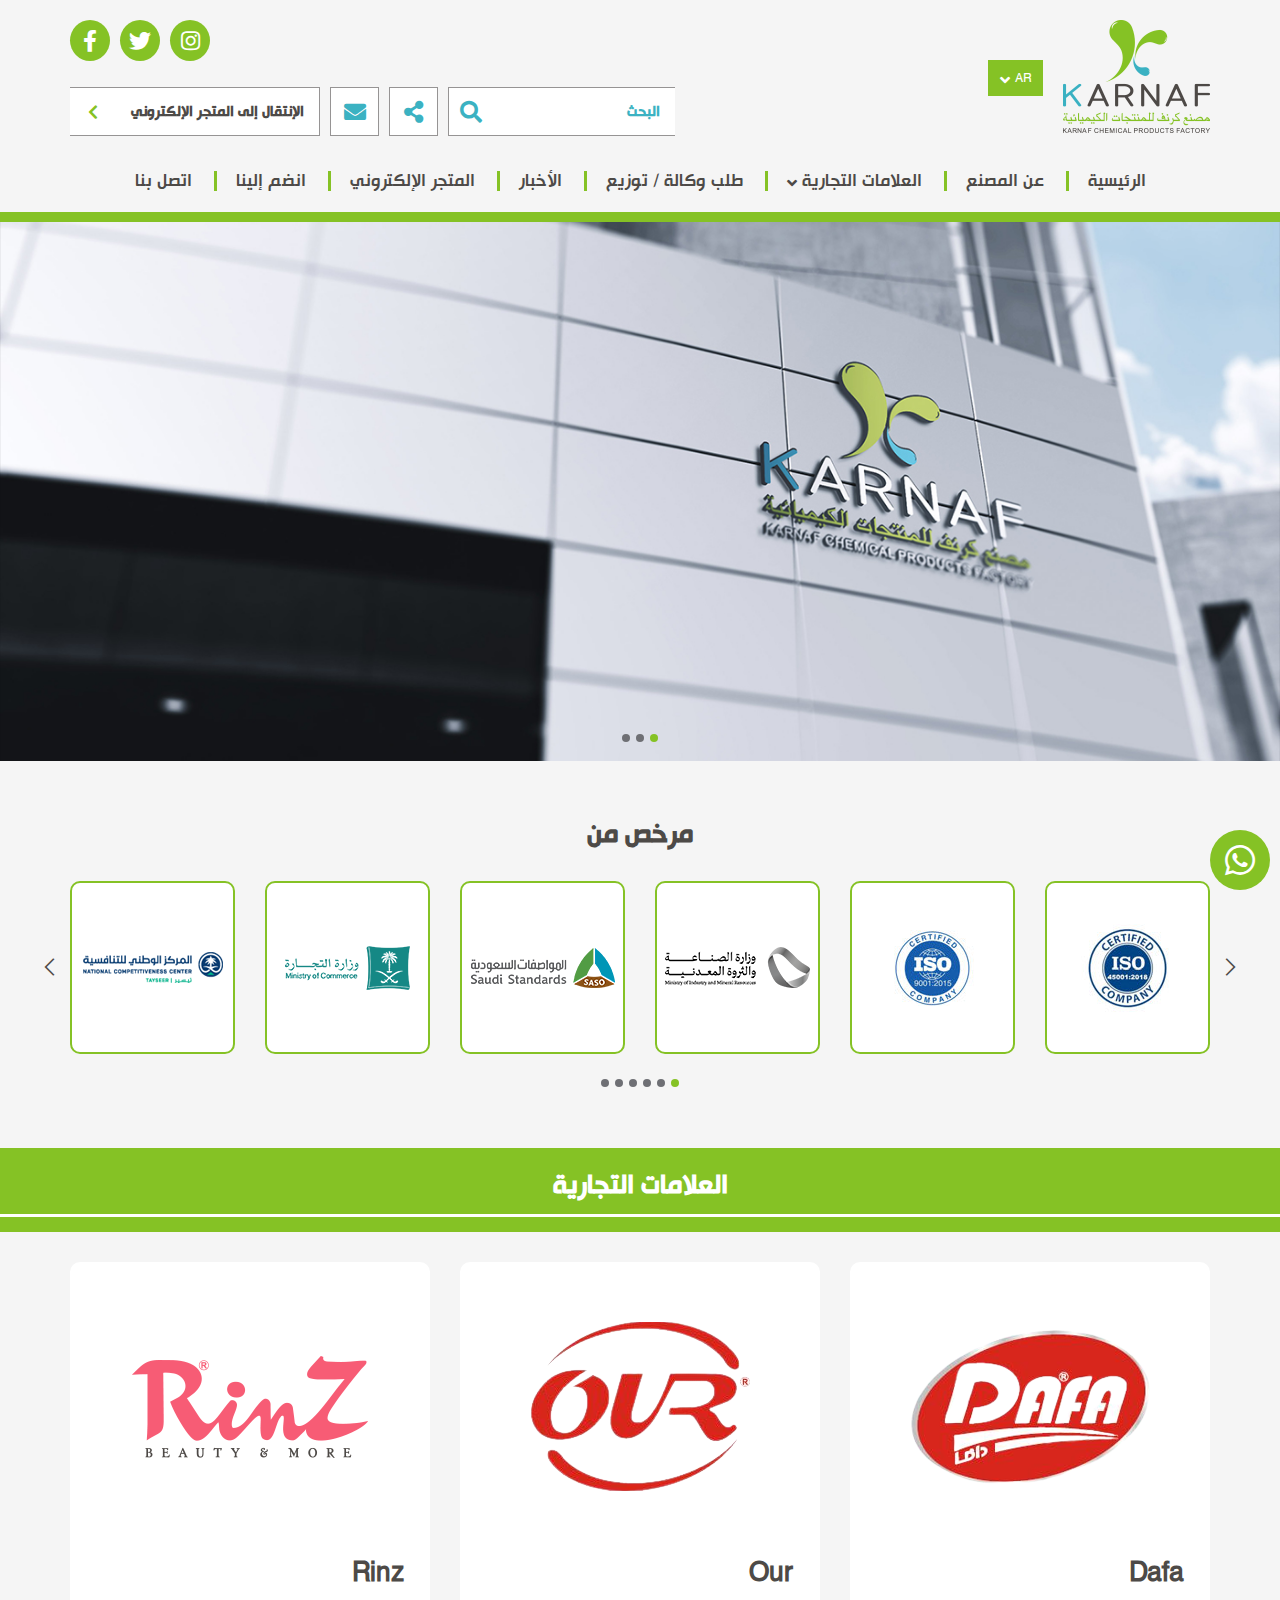
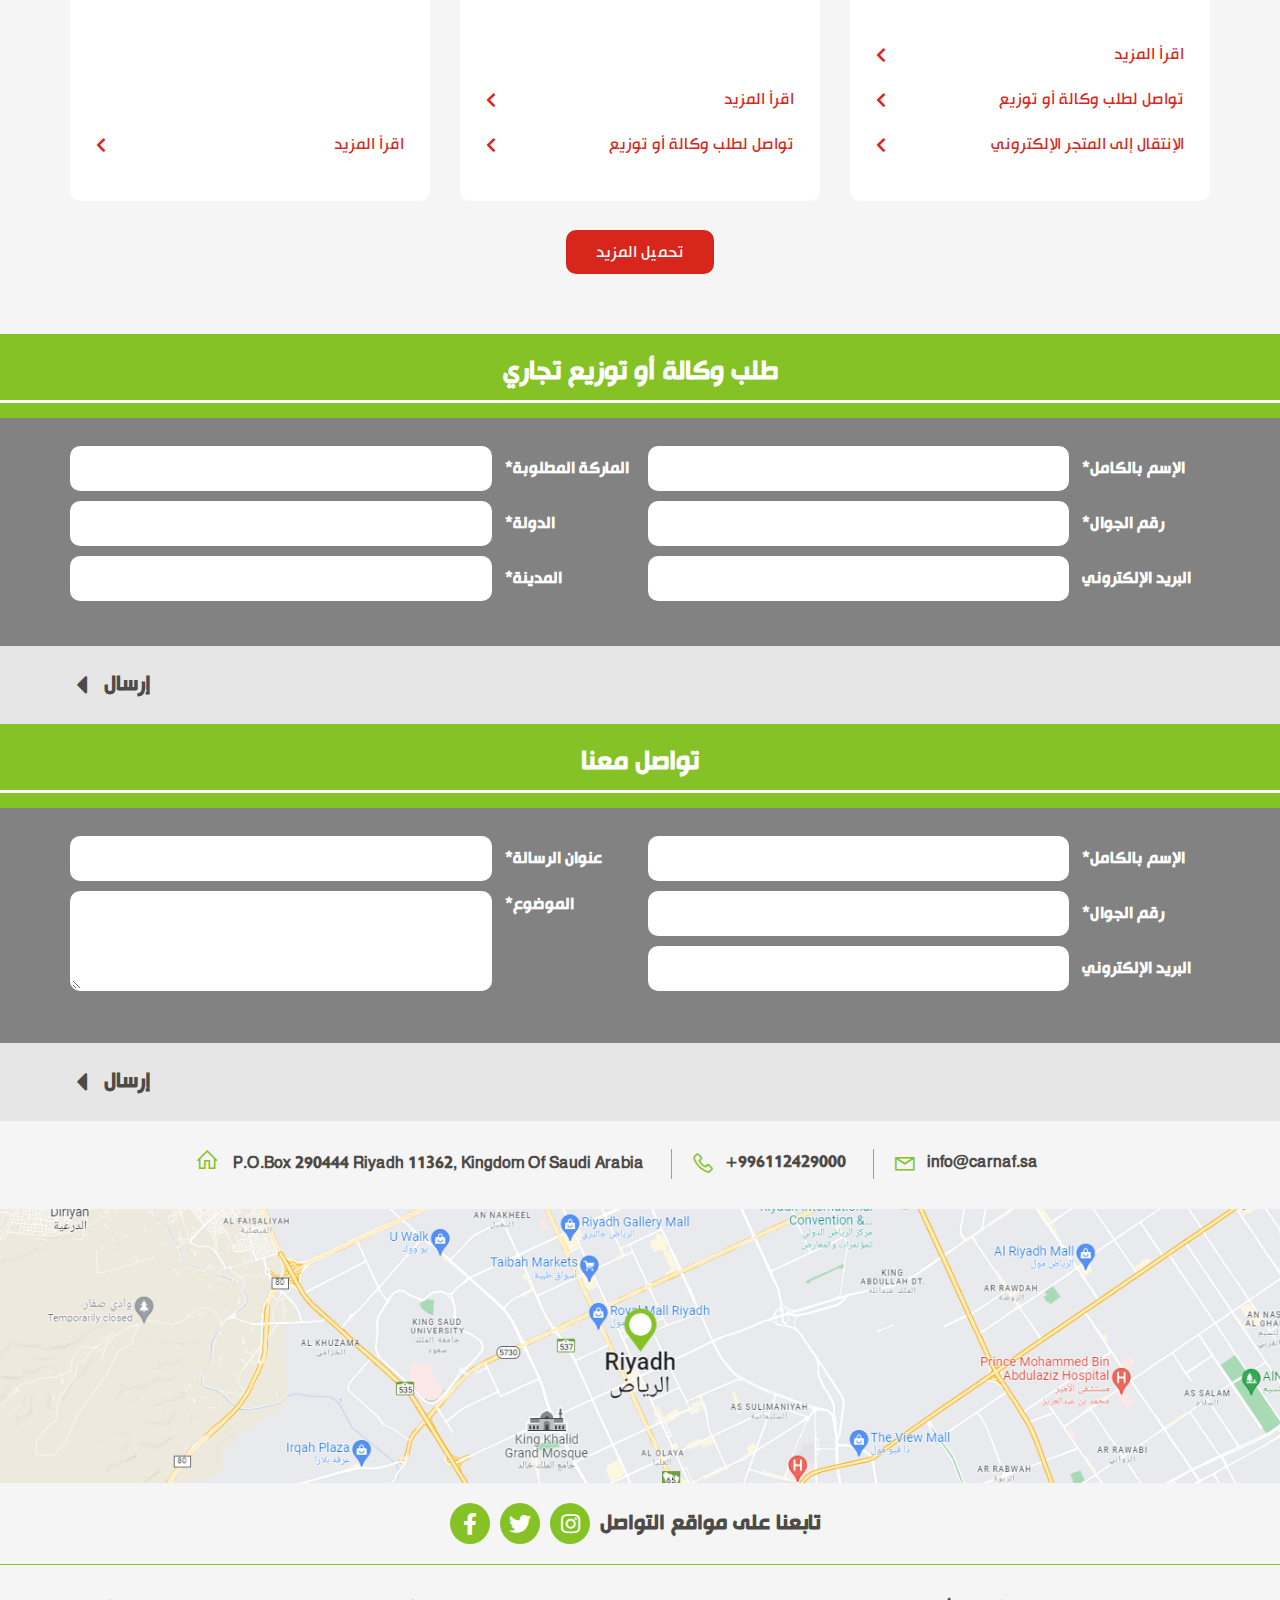
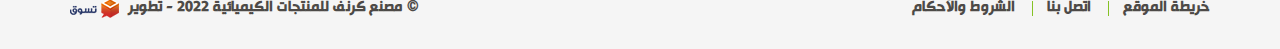
==== commit 90ee30c6: "edit" ====
--- a/index.html
+++ b/index.html
@@ -146,7 +146,7 @@
                     <ul class="cats-div cats-dispaly cats-display-2 list-unstyled">
                      
                       <li class="cat-li has-level-2  slide-menu-3">
-                        <a href="#" class="slide-menu-2 cat-anchor fixall ">
+                        <a href="brands.html" class="slide-menu-2 cat-anchor fixall ">
                           <span>العناية بالمنزل 
                               <i class="fas fa-chevron-left"></i>
                             </span>
--- a/css/style.css
+++ b/css/style.css
@@ -138,7 +138,45 @@
   z-index: 9;
   bottom: 10px;
   inset-inline-start: 10px;
-}
+  
+}
+.whats-btn::after {
+  display: flex;
+  background: var(--main-hover);
+  border-radius: 300px;
+  height: 63px;
+  width: 63px;
+  animation: pulsate 2.5s ease-out;
+  animation-iteration-count: infinite;
+  opacity: 0.0;
+  content: "";
+  z-index: -1;
+  margin: auto;
+  position: absolute;
+  top: 0;
+  left: 0;
+  right: 0;
+  bottom: 0;
+}
+
+
+@keyframes pulsate {
+  0% {
+    transform: scale(0.1, 0.1);
+    opacity: 0.0;
+  }
+  30%{
+    opacity: 0.5;
+  }
+  50% {
+    opacity: 1.0;
+  }
+  100% {
+    transform: scale(1.2, 1.2);
+    opacity: 0.0;
+  }
+}
+
 .whats-btn:focus{
   border: 0;
   outline: none;
@@ -1215,6 +1253,10 @@
     height: 45px;
     font-size: 30px;
   }
+  .whats-btn::after{
+    width: 48px;
+    height: 48px;
+  }
   .main-slider .swiper-pagination {
     display: -webkit-box;
     display: -ms-flexbox;
@@ -1955,6 +1997,22 @@
 .about-section{
   background-color: var(--main-color);
   padding:29px 0 112px;
+}
+.brands-section{
+  background-color: var(--main-color);
+  padding:29px 0 100px;
+  text-align: center;
+}
+.brands-section .breadcrumb-sec{
+  margin-bottom: 36px;
+}
+.brands-section .trade-blocks{
+ display: flex;
+ justify-content: center;
+ margin: 0;
+}
+.brands-section .trade-blocks .trade-block{
+  width: 360px;
 }
 .about-content-text{
   display: flex;
@@ -2128,7 +2186,7 @@
     padding: 60px 0 40px;
     /* margin-top: 66px; */
     height: 80px;
-    margin-bottom:0;
+    margin-bottom:0 !important;
 }
 /* ol.breadcrumb {
   display: none;
@@ -2158,6 +2216,15 @@
  }
  .strategic li{
   align-items: flex-start !important;
+ }
+ .brands-section .trade-blocks{
+  display: grid;
+ }
+ .brands-section .trade-blocks .trade-block{
+  width: auto;
+ }
+ .brands-section{
+  padding: 29px 0;
  }
  .contact-list li{
   margin-bottom: 12px;
@@ -2751,6 +2818,13 @@
   .trade-mark-links li a{
     font-size: 15px;
   }
+  .brands-section .trade-blocks{
+   display: flex;
+   justify-content: center;
+  }
+  .brands-section .trade-blocks .trade-block{
+    width: 300px;
+  }
 
 
 
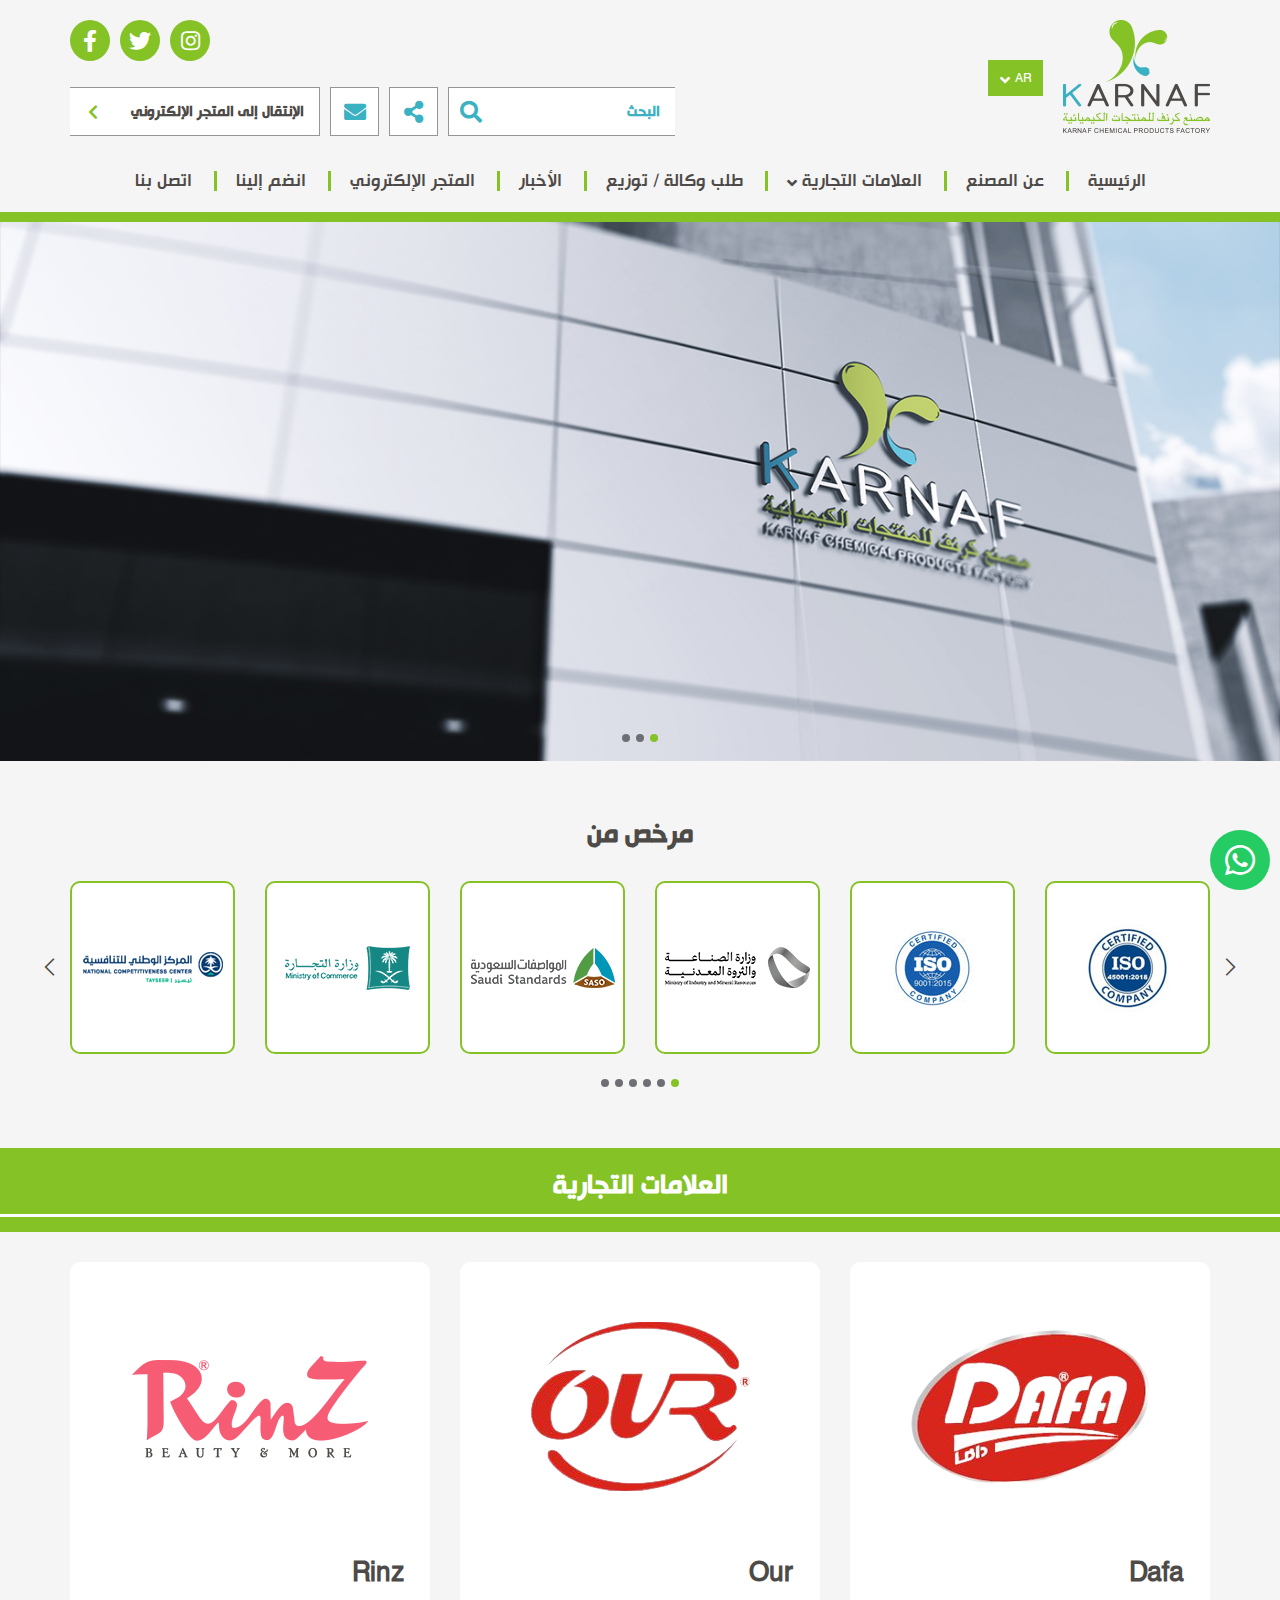
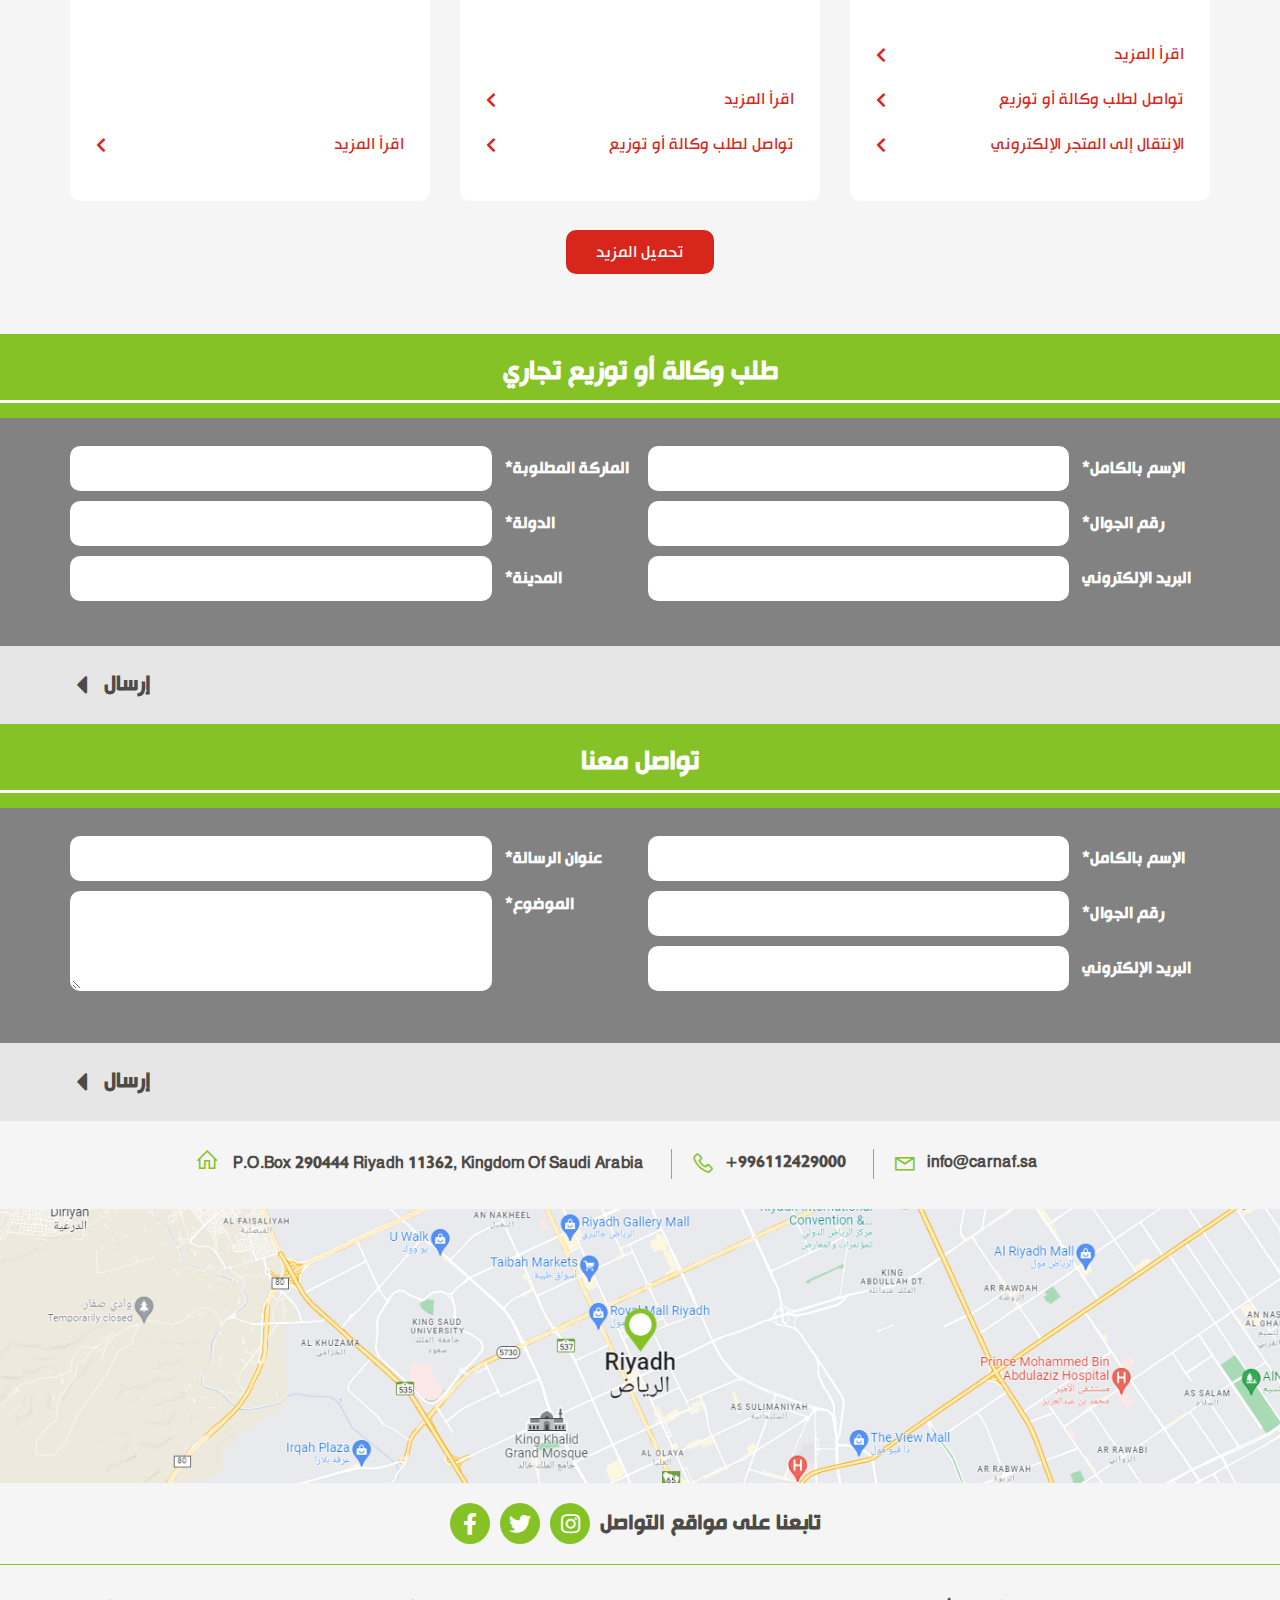
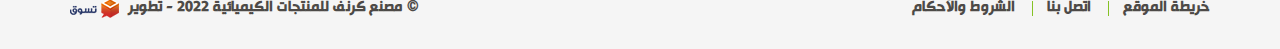
==== commit 28e8cddc: "edit" ====
--- a/index.html
+++ b/index.html
@@ -228,7 +228,7 @@
                   <a href="#"> المتجر الإلكتروني</a>
                 </li>
                 <li>
-                  <a href="#"> انضم إلينا</a>
+                  <a href="careers.html"> انضم إلينا</a>
                 </li>
                 <li>
                   <a href="#"> اتصل بنا</a>
--- a/css/style.css
+++ b/css/style.css
@@ -133,7 +133,7 @@
   justify-content: center;
   color: var(--sec-color);
   font-size: 40px;
-  background-color: var(--main-hover);
+  background-color: #24cc63;
   position: fixed;
   z-index: 9;
   bottom: 10px;
@@ -142,7 +142,7 @@
 }
 .whats-btn::after {
   display: flex;
-  background: var(--main-hover);
+  background: #24cc63;
   border-radius: 300px;
   height: 63px;
   width: 63px;
@@ -2003,8 +2003,231 @@
   padding:29px 0 100px;
   text-align: center;
 }
+.change-padding{
+  padding: 29px 0 123px;
+  text-align: start;
+}
+.join-us-parag{
+  font-size: 24px;
+  font-family: "Hacen Tunisia Lt";
+  color: var(--sec-main-color);
+  text-align: center;
+  margin: 0 auto 30px;
+  max-width: 940px;
+}
+.join-us-form-div{
+  display: flex;
+  justify-content: center;
+}
+.join-us-form{
+ width: 555px;
+}
+.join-us-form h2{
+  width: 100%;
+  height: 50px;
+  background-color: var(--main-hover);
+  color: var(--sec-color);
+  font-size: 22px;
+  font-weight: bold;
+  margin:0 0 17px;
+  display: flex;
+  align-items: center;
+  text-align: start;
+  padding-inline-start: 15px;
+  text-transform: capitalize;
+}
+.join-us-form-label{
+  color: var(--sec-main-color);
+  font-size: 18px;
+  font-weight: bold;
+  margin: 0 0 10px;
+  text-transform: capitalize;
+  text-align: start;
+  width: 100%;
+}
+.required-2:after{
+  content:"*";
+  color: #ff0000;
+
+}
+ input[type=radio]{
+  width: 22px;
+  height: 22px;
+  -webkit-appearance : none;
+  appearance         : none;
+  background: var(--sec-color) no-repeat center center;
+  border-radius: 50%;
+  vertical-align     : top;
+  margin-inline-end: 10px;
+}
+input:where([type="checkbox"], [type="radio"]):where(:active:not(:disabled), :focus){
+ 
+  outline      : none;
+}
+
+ [type="radio"]:disabled{
+  background : var(--sec-color);
+  background-image: none !important;
+}
+
+
+
+input[type="radio"]:checked{
+  background-image : url("../images/dot.png");
+}
+.radio-label{
+  color: var(--sec-main-color);
+  font-size: 18px;
+  font-family: "Hacen Tunisia Lt";
+  margin:0 0 10px;
+}
+.special-field{
+  display: flex;
+  justify-content: space-between;
+  align-items: center;
+  margin-bottom: 27px;
+}
+.join-form-submit-btn{
+  display: flex;
+  justify-content: center;
+  align-items: center;
+  color: var(--sec-color);
+  font-size: 24px;
+  font-weight: bold;
+  width: 148px;
+  height: 45px;
+  background-color: rgb(217, 38, 28);
+  border-radius: 10px;
+  border:0;
+  outline: none;
+  transition: 0.5s;
+  margin:0 auto;
+  text-transform: capitalize;
+}
+.join-form-submit-btn:hover{
+  background-color: var(--main-hover);
+}
+.join-form-submit-btn:focus{
+  outline: none;
+}
+.no-label-margin{
+  margin-bottom: 10px !important;
+}
+.extra-label-margin{
+  margin-top: 17px;
+}
+.date-input{
+  position: relative;
+}
+.date-input button{
+  position: absolute;
+  background-color: transparent;
+  outline: none;
+  border: 0;
+  inset-inline-end: 20px;
+  font-size: 22px;
+  color: #b0b0b0;
+  display: flex;
+  align-items: center;
+  top:50%;
+  transform: translateY(-50%);
+  z-index: 1;
+}
+.date-input button:focus{
+  outline: none;
+}
+input[type=date]:required:invalid::-webkit-datetime-edit {
+  color: transparent;
+}
+input[type=date]:focus::-webkit-datetime-edit {
+  color: var(--sec-main-color) !important;
+}
+input[type="date"]::-webkit-calendar-picker-indicator { 
+  position: absolute;
+   left: 20px;
+   width: 27px;
+   height: 27px;
+   /* filter: brightness(0) invert(1); */
+   z-index: 9;
+   }
+   html[dir="ltr"] input[type="date"]::-webkit-calendar-picker-indicator{
+   transform:translateX(-8.5%);
+   left:91.5%;
+    
+   }
+input::-webkit-datetime-edit { position: relative; left: 0; }
+input::-webkit-datetime-edit-fields-wrapper { position: relative; left: 0; }
+
+
+input[type="date"]{
+  text-align: end;
+}
+html[dir="ltr"] input[type="date"]{
+  text-align: start;
+}
+.join-us-form-label span{
+  direction: ltr ;
+  display: inline-block;
+}
+html[dir="ltr"] .join-us-form-label span{
+  margin-inline-start: 5px;
+}
+.extra-title-margin{
+  margin-bottom: 40px !important;
+}
+.join-us-form textarea{
+  height: 100px !important;
+  padding: 15px !important;
+}
+.additional-input{
+  width: 100%;
+  height: 45px;
+  border-radius: 10px;
+  background-color:rgba(255,255,255,0.502) ;
+  padding: 0 15px;
+  display: flex;
+  align-items: center;
+  border: 2px solid transparent;
+  transition: 0.5s;
+  outline: none;
+}
+.additional-input:not([disabled]){
+  border: 2px solid var(--main-hover);
+  background-color: var(--sec-color);
+  pointer-events: visible;
+}
+.special-label{
+  white-space: nowrap;
+  margin-inline-end: 30px;
+}
+.additional-input::placeholder{
+  font-size: 16px;
+  color: #d0d0d0;
+  font-family: "Hacen Tunisia Lt";
+}
 .brands-section .breadcrumb-sec{
   margin-bottom: 36px;
+}
+.change-padding .about-us-head{
+  text-align: center;
+}
+.join-us-form-input{
+  height: 45px;
+  border-radius: 10px;
+  width: 100%;
+  display: flex;
+  align-items: center;
+  padding:0 15px;
+  border:2px solid transparent;
+  transition: 0.5s;
+  margin: 0 0 27px;
+  outline: none;
+}
+.join-us-form-input:focus{
+  border: 2px solid var(--main-hover);
+}
+.main-input{
+  background-color: var(--sec-color);
 }
 .brands-section .trade-blocks{
  display: flex;
@@ -2666,13 +2889,15 @@
   .licened-slider .swiper-btn{
     display: none;
   }
-  .best-employees-section{
-    padding: 25px 0 78px;
+  .join-us-parag{
+    font-size: 18px;
   }
   .licened-block .services-figure{
    
     height: 100px;
   }
+ 
+ 
   /* .licened-block{
     padding: 20px 0;
   } */
@@ -2845,4 +3070,27 @@
     justify-content: center;
     text-align: center;
   }
+}
+
+@media only screen and (max-width: 571px)  and (min-width: 360px)  {
+  html[dir="ltr"] input[type="date"]::-webkit-calendar-picker-indicator{
+    transform:translateX(-14.5%);
+    left:85.5%;
+     
+    }
+}
+@media only screen and (max-width: 570px)  and (min-width: 397px)  {
+  html[dir="ltr"] input[type="date"]::-webkit-calendar-picker-indicator{
+    transform:translateX(-19%);
+    left:91%;
+     
+    }
+}
+
+@media only screen and (max-width: 484px)  and (min-width: 402px)  {
+  html[dir="ltr"] input[type="date"]::-webkit-calendar-picker-indicator{
+    transform:translateX(-10.5%);
+    left:87.5%;
+     
+    }
 }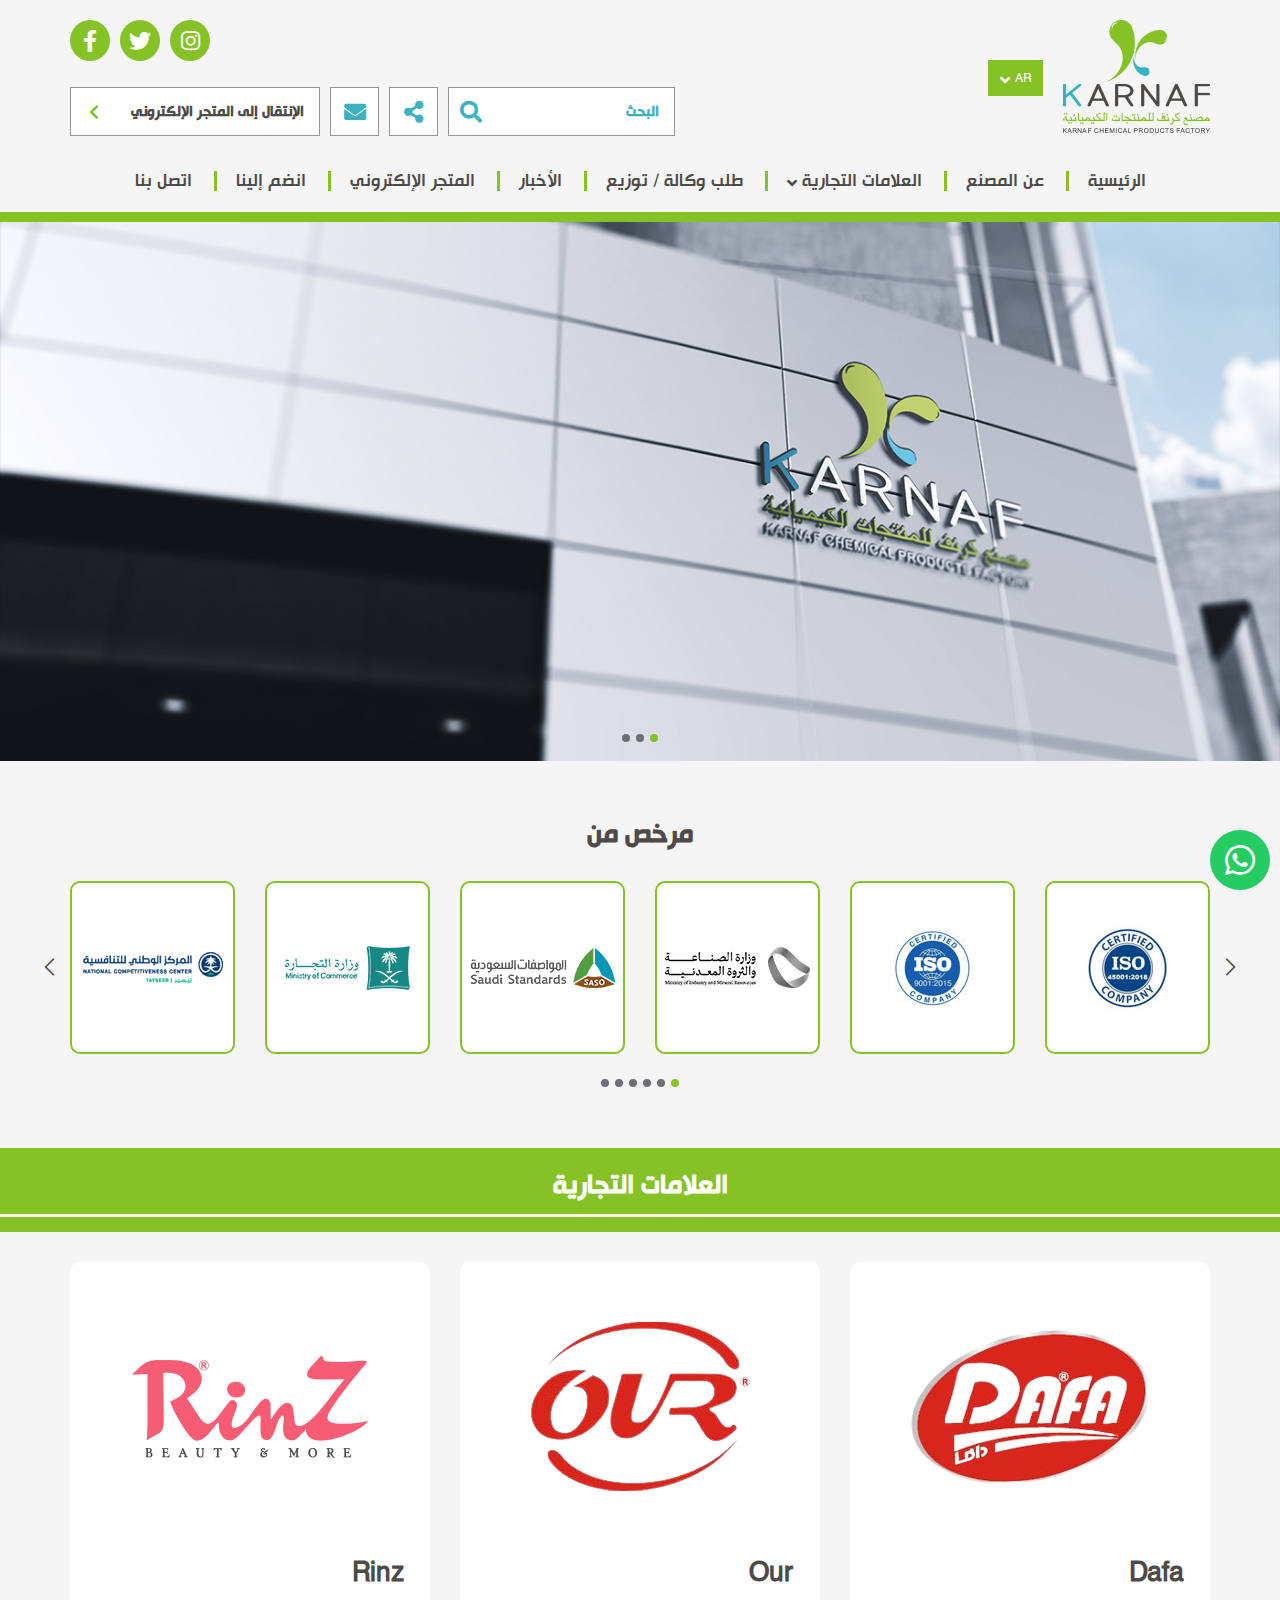
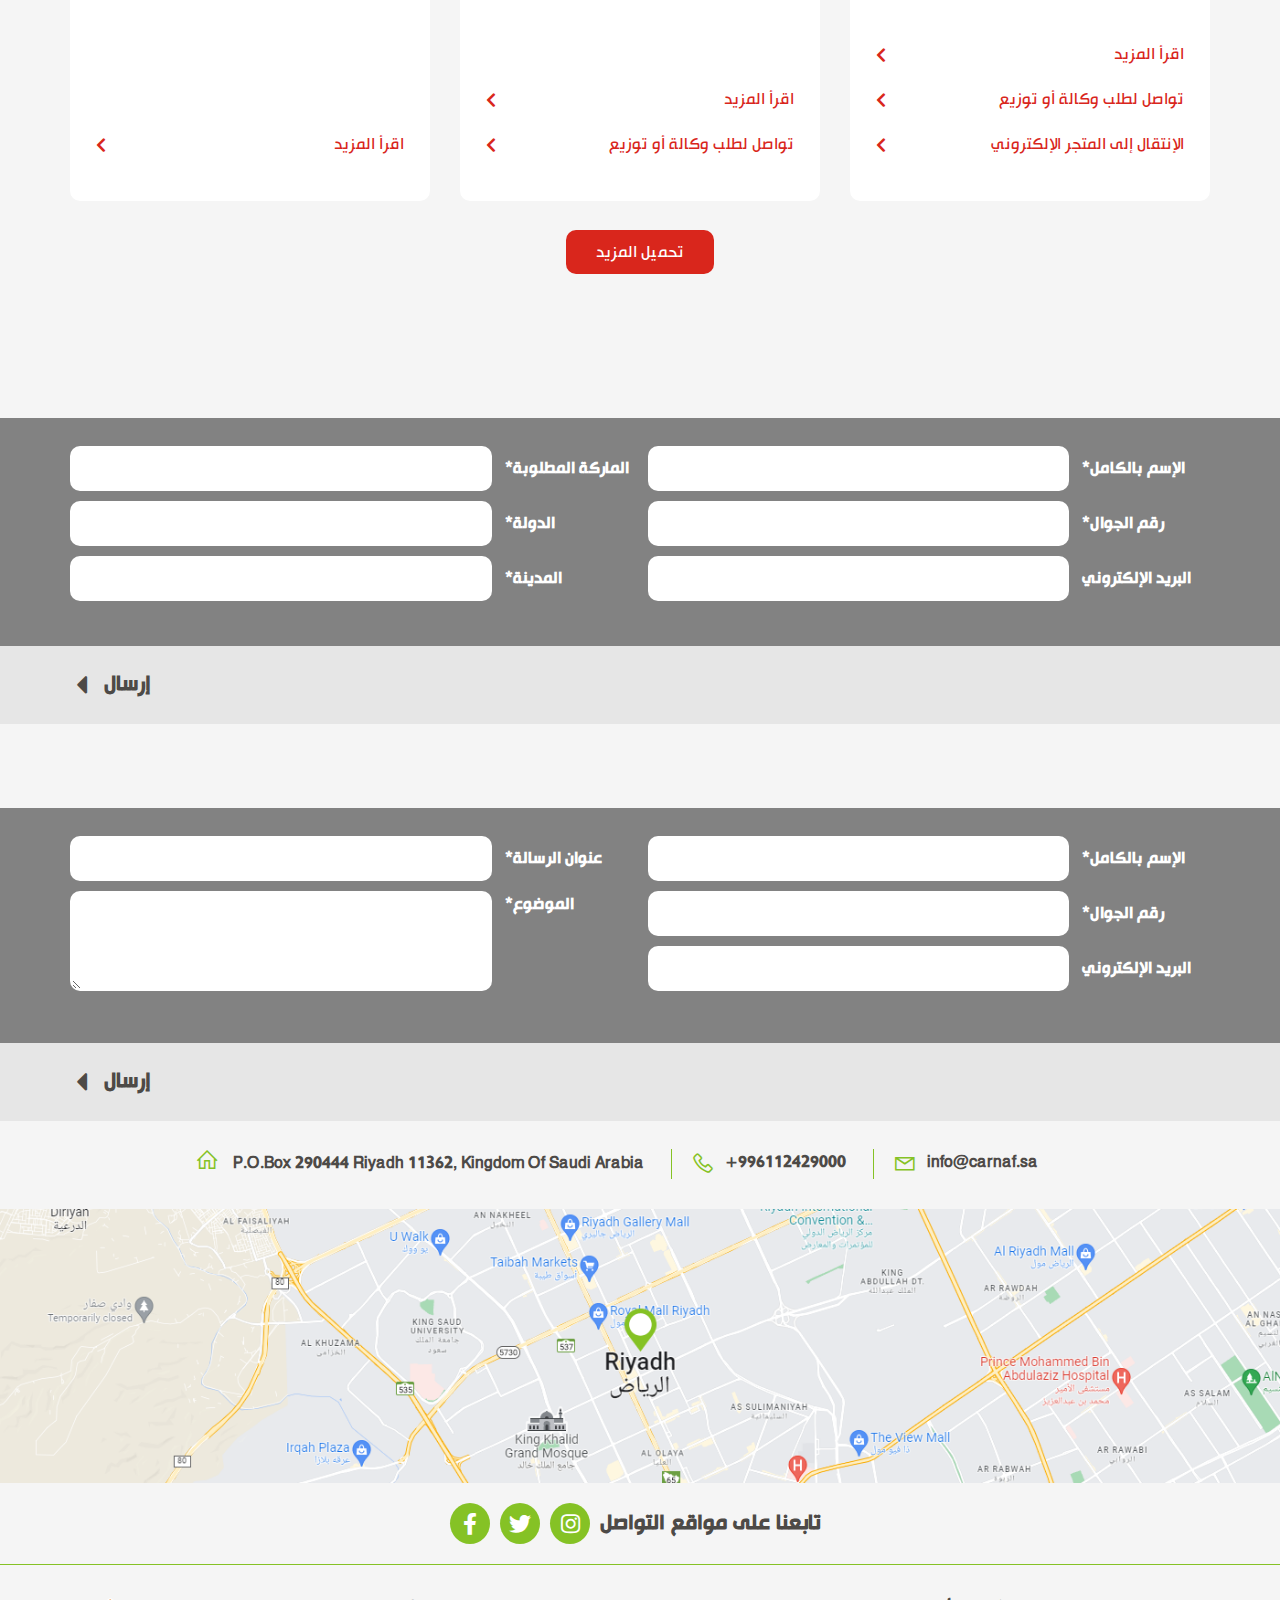
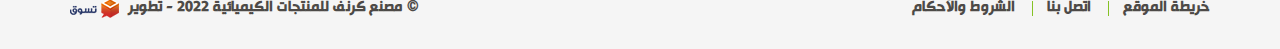
==== commit d4d55e25: "edit" ====
--- a/index.html
+++ b/index.html
@@ -155,7 +155,7 @@
                         <ul class="cats-div  cats-dispaly-3   list-unstyled">
                      
                           <li class="cat-li has-level-2 ">
-                            <a href="#" class="cat-anchor fixall">
+                            <a href="brand.html" class="cat-anchor fixall">
                               <span>دافا
                                  
                                 </span>
@@ -187,7 +187,7 @@
                         <ul class="cats-div  cats-dispaly-3   list-unstyled">
                      
                           <li class="cat-li has-level-2 ">
-                            <a href="#" class="cat-anchor fixall">
+                            <a href="brand.html" class="cat-anchor fixall">
                               <span>دافا
                                  
                                 </span>
@@ -460,7 +460,7 @@
                     />
                   </figure>
                 </div>
-                <a href="#" class="trade-mark-title">dafa</a>
+                <a href="brand.html" class="trade-mark-title">dafa</a>
                <ul class="trade-mark-links">
                 <li><a href="#">اقرأ المزيد  <i class="fas fa-chevron-left"></i></a></li>
                 <li><a href="#">تواصل لطلب وكالة أو توزيع <i class="fas fa-chevron-left"></i></a></li>
@@ -523,7 +523,7 @@
     
     <!-- forms-section -->
     <div class="forms-section">
-      <div class="title-section">
+      <div class="title-section wow fadeInDown" wow-data-delay="5s"">
         <h2>طلب وكالة أو توزيع تجاري</h2>
       </div>
       <div class="form-content">
@@ -615,7 +615,7 @@
 
       </div>
 
-      <div class="title-section">
+      <div class="title-section wow fadeInDown" wow-data-delay="5s"">
         <h2>تواصل معنا</h2>
       </div>
 
@@ -749,9 +749,9 @@
    </footer>
     <!-- footer section -->
     <!-- arrow to top -->
-    <!-- <a class="arrow-top">
+    <a class="arrow-top">
       <i class="las la-arrow-up"></i>
-    </a> -->
+    </a>
     <!-- arrow to top -->
     <script src="js/jquery-3.4.1.min.js"></script>
     <script src="js/bootstrap.min.js"></script>
--- a/css/style.css
+++ b/css/style.css
@@ -225,7 +225,7 @@
 
 /* Links inside the dropdown */
 .dropdown-content a {
-  color: var(--main-hover);
+  color: var(--sec-main-color);
   padding: 5px 15px;
   text-decoration: none;
   display: block;
@@ -235,7 +235,7 @@
 }
 .dropdown-content a:hover {
   color: var(--main-hover);
-  opacity: 0.7;
+ 
 }
 
 /* Show the dropdown menu on hover */
@@ -864,14 +864,11 @@
 
  
   border:1px solid rgb(150, 148, 148);
-  border-right: 0;
+
   outline: none;
   transition: all 0.3s ease-in-out;
 }
-html[dir="ltr"] .search-input{
-  border-right: 1px solid rgb(150, 148, 148) ;
-  border-left: 0;
-}
+
 
 
 
@@ -924,10 +921,19 @@
   border: 1px solid rgb(150, 148, 148);
   outline: none;
   margin-inline-end: 10px;
+  transition: 0.5s;
+}
+.share-btn:hover{
+  background: var(--sec-hover);
+  border: 1px solid var(--sec-hover);
+}
+.share-btn:hover i{
+  color: var(--sec-color);
 }
 .share-btn i{
   color: var(--sec-hover);
   font-size: 22px;
+  transition: 0.5s;
 }
 .share-btn:focus{
  
@@ -944,7 +950,7 @@
   align-items: center;
   padding-inline-start: 15px;
   border: 1px solid rgb(150, 148, 148);
-  border-left: 0;
+ transition: 0.5s;
   outline: none;
   color: var(--sec-main-color);
   font-size: 16px;
@@ -952,9 +958,13 @@
   background-color: var(--sec-color);
   position: relative;
 }
-html[dir="ltr"] .go-store-btn{
-  border-left:1px solid rgb(150, 148, 148);
-  border-right: 0 ;
+.go-store-btn:hover{
+  background-color: var(--main-hover);
+  color: var(--sec-color);
+  border: 1px solid var(--main-hover);
+}
+.go-store-btn:hover i{
+  color: var(--sec-color);
 }
 .go-store-btn i{
   color: var(--main-hover);
@@ -963,6 +973,7 @@
   inset-inline-end: 18px;
   top:50%;
   transform: translateY(-50%);
+  transition: 0.5s;
 }
 html[dir="ltr"] .go-store-btn i{
   transform: translateY(-50%) scaleX(-1);
@@ -1251,6 +1262,7 @@
   .whats-btn{
     width: 45px;
     height: 45px;
+    z-index: 999;
     font-size: 30px;
   }
   .whats-btn::after{
@@ -2126,7 +2138,8 @@
   border: 0;
   inset-inline-end: 20px;
   font-size: 22px;
-  color: #b0b0b0;
+  /* color: #b0b0b0; */
+  color: var(--sec-main-color);
   display: flex;
   align-items: center;
   top:50%;
@@ -2350,6 +2363,134 @@
  }
 /*                                 about-section                         */
 
+/*                                brand-section                           */
+.brand-details{
+  display: flex;
+  justify-content: flex-start;
+  margin-bottom: 60px;
+}
+.brand-img{
+  background-color: var(--sec-color);
+  display: flex;
+  justify-content: center;
+  align-items: center;
+  width: 245px;
+  height: 245px;
+  border: 1px solid rgb(227, 228, 230);
+  margin-inline-end: 30px;
+  margin-bottom: 0;
+}
+.brand-img figure{
+  margin: 0;
+}
+.brand-text{
+  text-align: start;
+}
+.brand-text p{
+  font-size: 18px;
+  color: var(--sec-main-color);
+  font-family: "Hacen Tunisia Lt";
+  max-width: 815px;
+  margin: 0 0 23px;
+}
+.brand-text h2{
+  text-align: start !important;
+}
+.brand-btns{
+  display: flex;
+  justify-content: flex-start;
+}
+.order-btn{
+  display: flex;
+  align-items: center;
+  justify-content: center;
+  width: 154px;
+  height: 44px;
+  border-radius: 10px;
+  background-color: var(--main-hover);
+  color: var(--sec-color);
+  font-size: 18px;
+  font-weight: bold;
+  transition: 0.5s;
+  margin-inline-end: 10px;
+  text-transform: capitalize;
+}
+html[dir="ltr"] .order-btn{
+  width: 210px;
+}
+html[dir="ltr"] .shop-btn{
+  width: 250px;
+}
+.order-btn:hover{
+  background-color: var(--sec-hover);
+  color: var(--sec-color);
+  text-decoration: none;
+}
+.shop-btn{
+  display: flex;
+  align-items: center;
+  justify-content: center;
+  width: 220px;
+  height: 44px;
+  border-radius: 10px;
+  background-color: var(--sec-hover);
+  color: var(--sec-color);
+  font-size: 18px;
+  font-weight: bold;
+  transition: 0.5s;
+ 
+  text-transform: capitalize;
+}
+.shop-btn:hover{
+  background-color: var(--main-hover);
+  color: var(--sec-color);
+  text-decoration: none;
+}
+.fluxslider{
+  display: flex;
+  justify-content: space-between;
+  flex-direction: row-reverse;
+  width: 100% !important;
+  height: auto !important;
+}
+.fluxslider .pagination{
+ 
+  display: flex;
+  flex-direction: column;
+  justify-content: flex-start;
+  text-align: start !important;
+  margin-top: 64px !important;
+}
+.fluxslider .pagination li{
+  width: 100%;
+  display: flex;
+  font-family: "Hacen Tunisia Lt";
+  font-size: 18px;
+  color: var(--sec-main-color);
+}
+.fluxslider .pagination li:hover{
+  color: var(--main-hover);
+}
+.flux-slider h2{
+  text-align: start !important;
+  position:absolute;
+  top:9px;
+}
+.circle-icon{
+  background-color: var(--sec-main-color);
+  border-radius: 50%;
+  width: 5px;
+  height: 5px;
+  color: transparent;
+  margin-inline-end: 15px;
+}
+.flux-slider{
+  position: relative;
+}
+
+/*                                brand-section                           */
+
+
 /*                  breadcrumb                        */
 .breadcrumb-sec {
   position: relative;
@@ -2394,7 +2535,7 @@
   z-index: 2;
 }
  ol.breadcrumb li a,  ol.breadcrumb li span,  ol.breadcrumb li {
-  font-size: 16px;
+  font-size: 15px;
   font-family: 'Hacen Tunisia Lt';
   color: #808080;
   text-decoration: none;
@@ -2402,6 +2543,32 @@
 ol.breadcrumb li:not(.active):after {
   content: "/";
   padding: 0 7px;
+}
+.brand-text h2{
+  margin-bottom: 15px;
+}
+.fluxslider .images{
+  width: 100% !important;
+ min-height: 310px !important;
+ height:340px !important;
+}
+.fluxslider .images div{
+  width: 100% !important;
+    height: 100% !important;
+    background-size: 100%;
+    background-repeat: no-repeat;
+}
+.fluxslider .pagination{
+  margin-top: 46px !important;
+}
+.flux-slider h2{
+  top:-47px;
+ 
+}
+.fluxslider{
+  flex-wrap: wrap;
+  flex-direction: column;
+  
 }
 
 @media (max-width: 991px){
@@ -2507,9 +2674,12 @@
 .footer-content{
   flex-wrap: wrap;
   justify-content: center;
+  flex-direction: column;
 }
 .footer-links{
   margin-bottom: 15px;
+  width: 100%;
+  justify-content: center;
 }
   .clearfix{
     display: flex;
@@ -2690,14 +2860,14 @@
   cursor: pointer;
   z-index: 10;
   background-color: var(--main-hover);
-  opacity: 0.95;
+  /* opacity: 0.95; */
   display: none;
 }
 /*                                 arrow-top                           */
 .arrow-top {
   position: fixed;
   bottom: 15px;
-  inset-inline-start: 15px;
+  inset-inline-end: 15px;
   display: none;
   z-index: 10;
   text-decoration: none !important;
@@ -2734,7 +2904,29 @@
   .container-xl {
     max-width: 1170px;
   }
- 
+  .fluxslider{
+    flex-wrap: nowrap;
+    flex-direction: row-reverse;
+    
+  }
+  .fluxslider .images{
+    width: 600px !important;
+    height: 615px !important;
+  }
+  .brand-details{
+    margin-bottom: 50px;
+    flex-wrap: nowrap;
+  }
+  .brand-img{
+    margin-inline-end: 30px;
+    padding: 0 20px;
+  }
+  .flux-slider h2{
+    top:0;
+  }
+  .fluxslider .pagination {
+    margin-top: 56px !important;
+  }
 }
 @media (max-width: 767px) {
   .container,
@@ -2831,6 +3023,9 @@
     margin-inline-end: 13px;
     font-size: 14px !important;
   }
+  .footer-links{
+    margin-bottom: 15px !important;
+  }
   .clearfix div{
     padding: 0;
     padding-inline-start: 13px;
@@ -2896,8 +3091,17 @@
    
     height: 100px;
   }
- 
- 
+  .brand-details{
+    flex-wrap: wrap;
+    margin-bottom: 86px;
+  }
+  .brand-img{
+    margin-inline-end: 0;
+    margin-bottom: 20px;
+  }
+  .fluxslider .pagination {
+    margin-top: 20px !important;
+}
   /* .licened-block{
     padding: 20px 0;
   } */
@@ -2941,11 +3145,14 @@
   .product-section{
     padding: 60px 0 10px;
   }
-  .shop-btn{
-    font-size: 15px;
-    font-family: 'Montserrat-Arabic-Regular';
-    height: 35px;
-  }
+ .brand-btns{
+  flex-wrap: wrap;
+  justify-content: center;
+ }
+ .order-btn{
+  margin-inline-end: 0;
+  margin-bottom: 15px;
+ }
   
  
  .features-blocks{
@@ -3014,7 +3221,29 @@
   text-align: end;
   font-size: 16px;
 }
- 
+.fluxslider{
+  flex-wrap: nowrap;
+  flex-direction: row-reverse;
+  
+}
+.fluxslider .images{
+  width: 600px !important;
+  height: 615px !important;
+}
+.brand-details{
+  margin-bottom: 50px;
+  flex-wrap: nowrap;
+}
+.brand-img{
+  margin-inline-end: 30px;
+  padding: 0 20px;
+}
+.flux-slider h2{
+  top:0;
+}
+.fluxslider .pagination {
+  margin-top: 56px !important;
+}
 }
 @media (min-width: 763px) and (max-width: 981px)  {
  
@@ -3050,7 +3279,29 @@
   .brands-section .trade-blocks .trade-block{
     width: 300px;
   }
-
+  .fluxslider{
+    flex-wrap: nowrap;
+    flex-direction: row-reverse;
+    
+  }
+  .fluxslider .images{
+    width: 400px !important;
+    height: 415px !important;
+  }
+  .brand-details{
+    margin-bottom: 50px;
+    flex-wrap: nowrap;
+  }
+  .brand-img{
+    margin-inline-end: 30px;
+    padding: 0 20px;
+  }
+  .flux-slider h2{
+    top:0;
+  }
+  .fluxslider .pagination {
+    margin-top: 46px !important;
+}
 
 
 
@@ -3093,4 +3344,44 @@
     left:87.5%;
      
     }
+}
+@media (min-width:414px) and (max-width: 991px){
+  .order-btn{
+    margin-inline-end: 10px;
+  }
+}
+@media (min-width:378px) and (max-width: 766px){
+  .fluxslider .images{
+    height: 550px !important;
+  }
+}
+@media (min-width:378px) and (max-width: 400px){
+  .fluxslider .pagination{
+    margin-top: -160px !important;
+  }
+}
+@media (min-width:400px) and (max-width: 572px){
+  .fluxslider .pagination{
+    margin-top: -120px !important;
+  }
+}
+@media (min-width:450px) and (max-width: 487px){
+  .fluxslider .pagination{
+    margin-top: -90px !important;
+  }
+}
+@media (min-width:487px) and (max-width: 513px){
+  .fluxslider .pagination{
+    margin-top: -60px !important;
+  }
+}
+@media (min-width:513px) and (max-width: 548px){
+  .fluxslider .pagination{
+    margin-top: -30px !important;
+  }
+}
+@media (min-width:548px) and (max-width: 572px){
+  .fluxslider .pagination{
+    margin-top: 0 !important;
+  }
 }